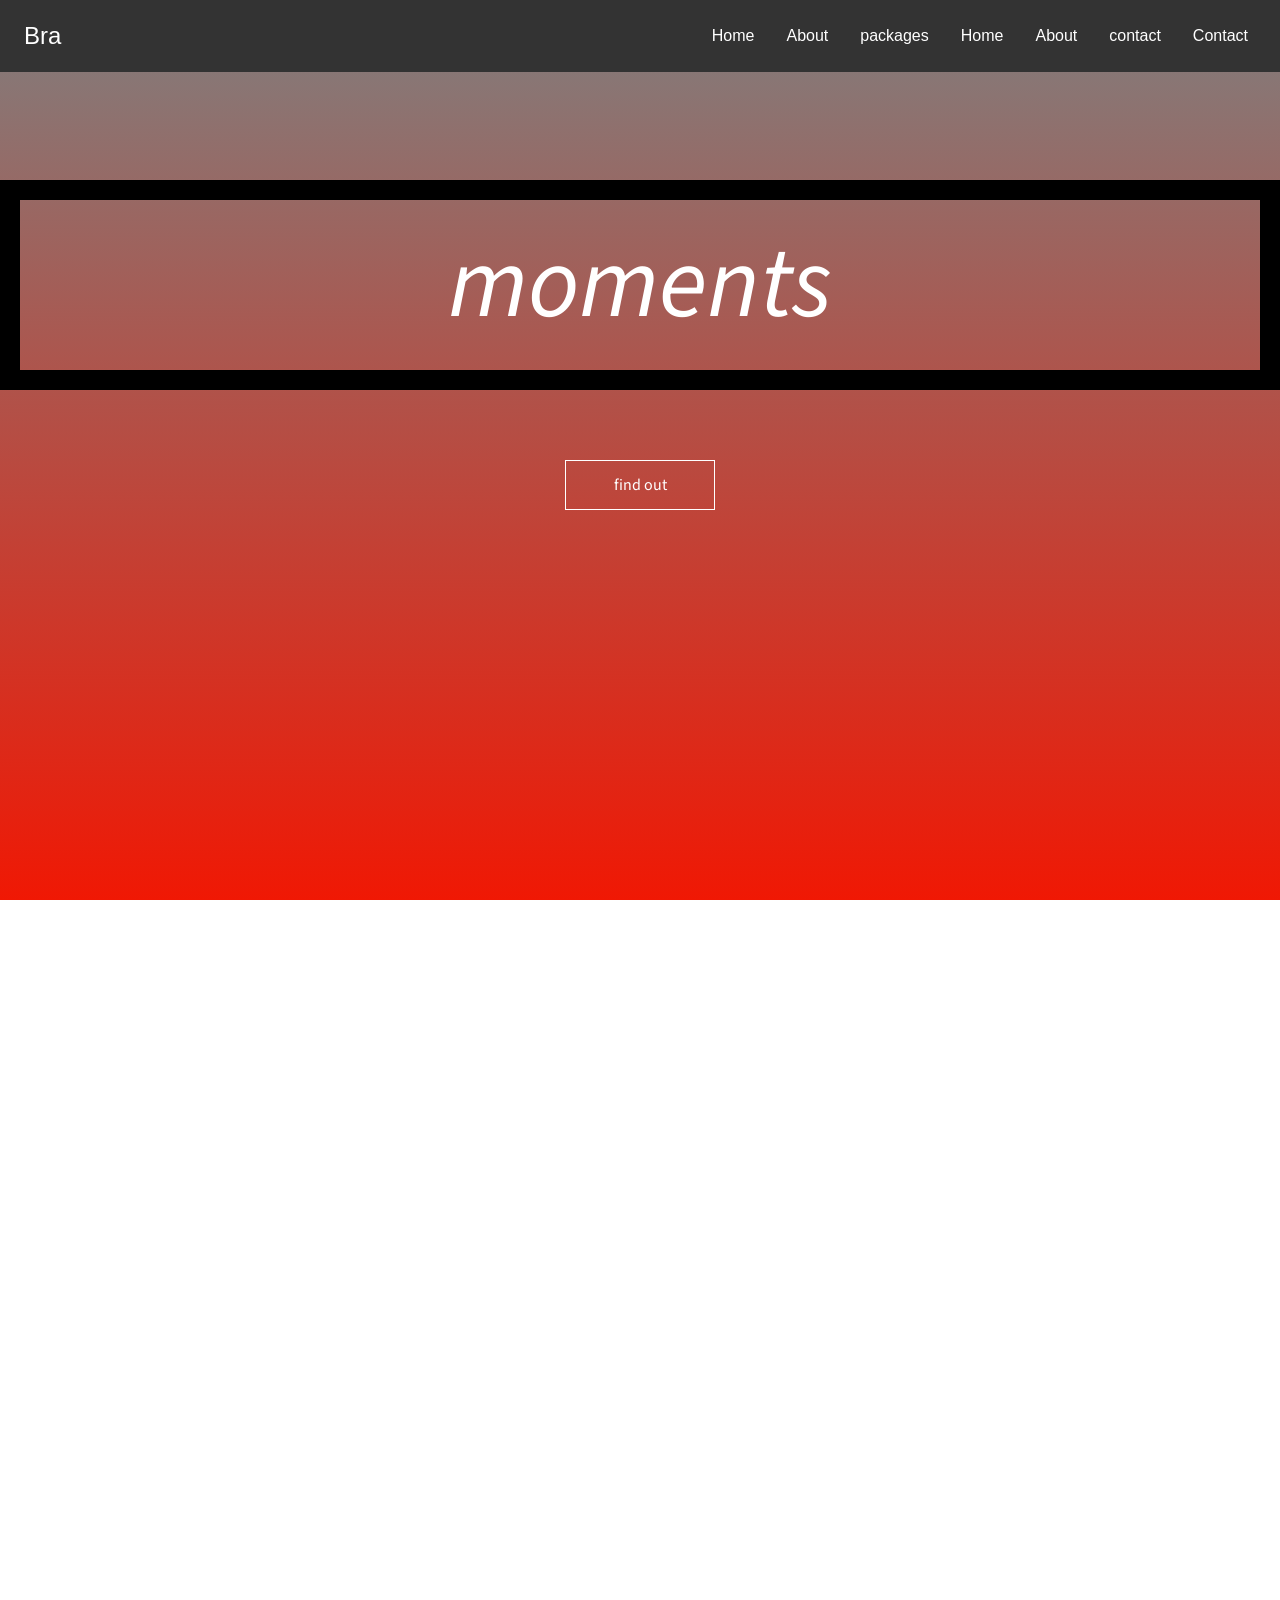
==== index.html @ 8a411e69 "Add files via upload" ====
<!DOCTYPE html>
<html>
    <head>
        <link rel="shortcut icon" type="x-icon" href="images/deanface.jpg">
      <script src="https://kit.fontawesome.com/00e41e286f.js" crossorigin="anonymous"></script>
      <script src="https://cdn.jsdelivr.net/gh/cferdinandi/smooth-scroll/dist/smooth-scroll.polyfills.min.js"></script>  
      <link rel="stylesheet" href="https://unpkg.com/aos@next/dist/aos.css" />
      <link rel="preconnect" href="https://fonts.googleapis.com">
      <link rel="preconnect" href="https://fonts.gstatic.com" crossorigin>
      <link href="https://fonts.googleapis.com/css2?family=Bungee+Spice&family=Source+Sans+Pro:wght@200&display=swap" rel="stylesheet"> 
      <link rel="stylesheet" href="https://cdn.jsdelivr.net/npm/bootstrap@4.0.0/dist/css/bootstrap.min.css" integrity="sha384-Gn5384xqQ1aoWXA+058RXPxPg6fy4IWvTNh0E263XmFcJlSAwiGgFAW/dAiS6JXm" crossorigin="anonymous">
      <link rel="style" href="http://www.w3schools.com/lib/w3.css"/>
      <link rel="stylesheet" href="https://cdn.jsdelivr.net/npm/bootstrap@4.3.1/dist/css/bootstrap.min.css" integrity="sha384-ggOyR0iXCbMQv3Xipma34MD+dH/1fQ784/j6cY/iJTQUOhcWr7x9JvoRxT2MZw1T" crossorigin="anonymous">
      <meta name="viewport" content="width=device-width, initial-scale=1, shrink-to-fit=no">
      <meta name="viewport" content="width=device-width, initial-scale=1.0"/> 
      <link rel="preconnect" href="https://fonts.googleapis.com">
      <link rel="preconnect" href="https://fonts.gstatic.com" crossorigin>
      <link href="https://fonts.googleapis.com/css2?family=Bungee+Spice&display=swap" rel="stylesheet"> 
      <link href="https://fonts.googleapis.com/css2?family=Bungee+Spice&family=Source+Sans+Pro:wght@200&display=swap" rel="stylesheet"> 
      <title>cherished memories</title>
      <link rel = "stylesheet" href="style.css">
      <link rel = "stylesheet" href="https://stackpath.bootstrapcdn.com/font-awesome/4.7.0/css/font-awesome.min.css">
      <link rel="stylesheet" href="background_styles.css">
      <link rel="stylesheet" href="style.css">
      <script src="app.js" defer></script>
      <script src="data.php" defer></script>
      <title>Responsive Navbar</title>
    </head>
    <body>
      <nav class="navbar">
        <div class="brand-title"img src="images/deanface.jpg">Bra</div>
        <a href="#" class="toggle-button">
          <span class="bar"></span>
          <span class="bar"></span>
          <span class="bar"></span>
        </a>
        <div class="navbar-links">
          <ul>
            <li><a href="#banner" >Home</a></li>
            <li><a href="#feature">About</a></li>
            <li><a href="#service">packages</a></li>
            <li><a href="#packages">Home</a></li>
            <li><a href="#gallery">About</a></li>
            <li><a href="#contactform">contact</a></li>
            <li><a href="#footer">Contact</a></li>
          </ul>
        </div>
      </nav>
      <section id="banner">
        <!--- <img src="images/deanface.jpg" class="logo">-->
         <div class="banner-text">
           <!---  <h1> cherished meories</h1>-->
             <p>  moments</p>
             <div class="banner-btn">
                 <a href="#testimonial"><span></span> find out</a>
                 

         
             </div>
         </div>
     </section>

 
     <section id="feature">
        <div class="title">
            <h1>about us </h1>
            
            <p>
    
              
                
        <!-- <img src="images/deanface.jpg"> -->
                 <!-- <br>sdsadsadsdafdfabdn ejhcfbn ehjfcbkfcbmn?djkenfjekdndfjlkdnj <br>fcbdhfycbvghcveghjcvx ghcjvwscxa --> 
        </div>
        <img src="images/deanface.jpg">
        <!-- <div  data-aos-delay="50000000000000000"data-aos ="zoom-in"data-aos="fade-left" data-aos-duration=" 100000" data-aos-once="false">
            <div class="rightside d-flex justify-content-center align-items-center"><img src="images/deanface.jpg"></div> -->
    </p>
        </div>
    </section>
           <!--service-->
     <section id="service">
        <!-- <div class="title-text">
            <p> </p>
            <div class="div" data-aos ="zoom-in"data-aos="fade-up" data-aos-duration=" 10s" data-aos-once="false">
                we provide
            </div> -->
                
            <!-- <h1 >we provide</h1> -->
        <!-- </div>
        <div class="service-box">
            <div class=" single-service">
             
                <div class="overlay"></div>
                <div class="service-desc">
                    <h3>hairsssssss</h3>
                    <hr>
                    <p> this is a descviotion</p>
                   
                </div>
            </div>
            <div class=" single-service">
                <img src="images/360.jpg" >
                <div class="overlay"></div>
                <div class="service-desc">
                    <h3>hairsssssss</h3>
                    <hr>
                    <p> this is a descviotion</p>
                </div>
            </div>
            <div class=" single-service">
                <img src="images/deanface.jpg" >
                <div class="overlay"></div>
                <div class="service-desc">
                    <h3>hairsssssss</h3>
                    <hr>
                    <p> this is a descviotion</p>
                </div>
            </div>
        </div> -->





        
                   <div class="service-popup" id="popup-3">
                       <div class="service-overlay"></div>
                       <div class="service-content">
                           <div class="service-closebtn" onclick="togglepopup3()">&times;</div>
                           <h1>title</h1>
                           <p>dddddddddddddddddddddddddddd</p>

                       </div>
                   </div>
                   <div class="service-btn-container">
                   <button class="service-button" onclick="togglepopup3()"> clic for more information</button>
                 





                   </div>  
                   <div class="service-popup" id="popup-3">
                    <div class="service-overlay"></div>
                    <div class="service-content">
                        <div class="service-closebtn" onclick="togglepopup3()">&times;</div>
                        <h1>title</h1>
                        <p>dddddddddddddddddddddddddddd</p>

                    </div>
                </div>
                <div class="service-btn-container">
                <button class="service-button" onclick="togglepopup3()"> clic for more information</button>
              





                </div>  
                <div class="service-popup" id="popup-3">
                    <div class="service-overlay"></div>
                    <div class="service-content">
                        <div class="service-closebtn" onclick="togglepopup3()">&times;</div>
                        <h1>title</h1>
                        <p>dddddddddddddddddddddddddddd</p>

                    </div>
                </div>
                <div class="service-btn-container">
                <button class="service-button" onclick="togglepopup3()"> clic for more information</button>
              





                </div>  

                   
         
                   


         

    </section>
       
     <section id="packages">
         

                 <!-- <header class="header" data-aos-delay="30s" data-aos ="zoom-in"data-aos="fade-up" data-aos-duration=" 100000" data-aos-once="false">
                     Packages
                 </header>
                      -->
                      <header class="header"   >
                        Packages
                    </header>
                    <!-- <header class="head" data-aos-delay="30s" data-aos ="zoom-in"data-aos="fade-up" data-aos-duration=" 100000" data-aos-once="false">sxdsxdsdxsdxssxdxs</header> -->
                     <!-- <div class="popup2" id="popup-2">
                        <div class="overlay-popup"></div>
                        <div class="content">
                            <div class="closebtn" onclick="togglepopup2()">&times;</div>
                            <h1>aaaaaaaaaa</h1>
                            <p>Silver Package

                                3 Hours of Mirror interaction
                                Standard Features
                                <ul> Choice of 2×6 or 4×6 prints</ul>
                                <ul>  Choice of Personalized Print Layout</ul>
                                <ul>   Killer Props & Accessories</ul>
                                <ul>   Ethusiastic On-Site Host</ul>
                                <ul>  Digital copies of all photos for you</ul>
                                <ul>Touch screen photo-signing</ul>
                                <ul>   Customizable Emoji Stamping
                                    Pro Features</ul>
                                <ul>  Customizable Emoji Stamping
                                    Pro Features</ul>
                                    <ul>  Choice of Premium Backdrop
                                    </ul>
                                3 Hours of Selfie Mirror interaction
                                
                                Professional Quality DSLR Photos
                                
                                Unlimited High Quality, Dye Sub Prints
                                
                        </div>
                     </div> -->
                     <!-- <div class="btn-container" data-aos="fade-right"  data-aos-easing="ease-in-out" data-aos-duration=" 10s" data-aos-once="false">
                         
                     <button class="button" onclick="togglepopup()"> clic for more information</button>
                     </div>  -->

                     <!-- <div class="popup2" id="popup-2">
                         <div class="overlay-popup"></div>
                         <div class="content">
                             <div class="closebtn" onclick="togglepopup2()">&times;</div>
                             <h1>aaaaaaaaaa</h1>
                             <p>Silver Package

                                 3 Hours of Mirror interaction
                                 Standard Features
                                 <ul> Choice of 2×6 or 4×6 prints</ul>
                                 <ul>  Choice of Personalized Print Layout</ul>
                                 <ul>   Killer Props & Accessories</ul>
                                 <ul>   Ethusiastic On-Site Host</ul>
                                 <ul>  Digital copies of all photos for you</ul>
                                 <ul>Touch screen photo-signing</ul>
                                 <ul>   Customizable Emoji Stamping
                                     Pro Features</ul>
                                 <ul>  Customizable Emoji Stamping
                                     Pro Features</ul>
                                     <ul>  Choice of Premium Backdrop
                                     </ul>
                                 3 Hours of Selfie Mirror interaction
                                 
                                 Professional Quality DSLR Photos
                                 
                                 Unlimited High Quality, Dye Sub Prints
                                 
                         </div>
                     </div> -->
                     <!-- <div class="btn-container2"data-aos="fade-right" data-aos-duration=" 10s" data-aos-once="false">
                     <button class="button2" onclick="togglepopup2()"> clic for more information</button>
                     </div> -->
                     <!-- <div class="popup3" id="popup-3">
                         <div class="overlay-popup"></div>
                         <div class="content">
                             <div class="closebtn" onclick="togglepopup3()">&times;</div>
                             <h1>aaaaaaaaaa</h1>
                             <p>Silver Package

                                 3 Hours of Mirror interaction
                                 Standard Features
                                 <ul> Choice of 2×6 or 4×6 prints</ul>
                                 <ul>  Choice of Personalized Print Layout</ul>
                                 <ul>   Killer Props & Accessories</ul>
                                 <ul>   Ethusiastic On-Site Host</ul>
                                 <ul>  Digital copies of all photos for you</ul>
                                 <ul>Touch screen photo-signing</ul>
                                 <ul>   Customizable Emoji Stamping
                                     Pro Features</ul>
                                 <ul>  Customizable Emoji Stamping
                                     Pro Features</ul>
                                     <ul>  Choice of Premium Backdrop
                                     </ul>
                                 3 Hours of Selfie Mirror interaction
                                 
                                 Professional Quality DSLR Photos
                                 
                                 Unlimited High Quality, Dye Sub Prints
                                 

                         </div>
                     </div>   -->
                     <!-- <div class="btn-container3"data-aos="fade-right" data-aos-duration=" 10s" data-aos-once="false">
                     <button class="button3" onclick="togglepopup3()"> clic for more information</button>
                     </div>  
                    </div>
                    <div class="btn-container2"data-aos="fade-right" data-aos-duration=" 10s" data-aos-once="false">
                    <button class="button2" onclick="togglepopup2()"> clic for more information</button>
                    </div> -->



  
                    <div class="popup2" id="popup-2">
                        <div class="overlay-popup2"></div>
                        <div class="content2">
                            <div class="closebtn" onclick="togglepopup2()">&times;</div>
                            <h1>aaaaaaaaaa</h1>
                            <p>Silver Package

                                

                        </div>
                    </div>
                    <div class="btn-container2">
                    <button class="button2" onclick="togglepopup2()"> clic for more information</button>
                    </div>  
                    
                   
                   
                    <div class="popup3" id="popup-3">
                        <div class="overlay-popup3"></div>
                        <div class="content">
                            <div class="closebtn" onclick="togglepopup3()">&times;</div>
                            <h1>ccccccccc</h1>
                            <p>Silver Package

                                3 Hours of Mirror interaction
                                Standard Features
                                <ul> Choice of 2×6 or 4×6 prints</ul>
                                <ul>  Choice of Personalized Print Layout</ul>
                                <ul>   Killer Props & Accessories</ul>
                                <ul>   Ethusiastic On-Site Host</ul>
                                <ul>  Digital copies of all photos for you</ul>
                                <ul>Touch screen photo-signing</ul>
                                <ul>   Customizable Emoji Stamping
                                    Pro Features</ul>
                                <ul>  Customizable Emoji Stamping
                                    Pro Features</ul>
                                    <ul>  Choice of Premium Backdrop
                                    </ul>
                                3 Hours of Selfie Mirror interaction
                                
                                Professional Quality DSLR Photos
                                
                                Unlimited High Quality, Dye Sub Prints
                                

                        </div>
                    </div>
                     <div class="btn-container3">
                    <button class="button3" onclick="togglepopup3()"> clic for more information</button>
                    </div> 
                    
                    
                    <div class="popup" id="popup-1">
                        <div class="overlay-popup"></div>
                        <div class="content">
                            <div class="closebtn" onclick="togglepopup()">&times;</div>
                            <h1>dddddddddd</h1>
                            <p>Silver Package

                                3 Hours of Mirror interaction
                                Standard Features
                                <ul> Choice of 2×6 or 4×6 prints</ul>
                                <ul>  Choice of Personalized Print Layout</ul>
                                <ul>   Killer Props & Accessories</ul>
                                <ul>   Ethusiastic On-Site Host</ul>
                                <ul>  Digital copies of all photos for you</ul>
                                <ul>Touch screen photo-signing</ul>
                                <ul>   Customizable Emoji Stamping
                                    Pro Features</ul>
                                <ul>  Customizable Emoji Stamping
                                    Pro Features</ul>
                                    <ul>  Choice of Premium Backdrop
                                    </ul>
                                3 Hours of Selfie Mirror interaction
                                
                                Professional Quality DSLR Photos
                                
                                Unlimited High Quality, Dye Sub Prints
                                

                        </div>
                    </div>
                     <div class="btn-container">
                    <button class="button" onclick="togglepopup()"> clic for more information</button>
                    </div> 
                    


          
          
         
     </section> 

     
         <!--gallery-->
         <section id="gallery">
             <div class="title-text">
                 <div class="div" data-aos ="zoom-in"data-aos="fade-up" data-aos-duration=" 10s" data-aos-once="false">
                     gallery
                 </div>
                 <!-- <p> gallery</p> -->
                 <h1> look at the pretty pictures</h1>

                        <div class="slide hi-slide">
                            <div class="hi-prev"></div>
                            <div class="hi-next"></div>
                            <ul>
                                <li><img src="generic/193038d6975ab3b817025daa5f617b12--strange-facts-weird-facts.jpg"></li>
                                <li><img src="generic/istockphoto-1063929958-612x612.jpg"></li>
                                <li><img src="generic/istockphoto-900131234-612x612.jpg"></li>
                               <!-- <div class="r"> <li><img src="generic/R.jpg"></li></div> -->
                                <li><img src="generic/Weird-6.jpg"></li>
                                <li><img src="generic/o.jpg"></li>
                                <li><img src="generic/Funny-Pictures-1948-76.jpg"></li>
                                <li><img src="generic/funny-weird-people-09-4.jpg"></li>
                                <li><img src="generic/istockphoto-539241216-612x612.jpg"></li>
                                <li><img src="images/patyfilter.jpg"></li>
                                <li><img src="images/MeAndPatyDrivingToNiagara1.jpg"></li>
                                <li><img src="images/360.jpg"></li>
                            </ul>
                              
                            
                        </div>
                 <!-- <div class="box">
                    <span style="--i:1;"><img src="images/360.jpg"></span>
                    <span style="--i:2;"><img src="images/360.jpg"></span>
                    <span style="--i:3;"><img src="images/360.jpg"></span>
                    <span style="--i:4;"><img src="images/360.jpg"></span>
                    <span style="--i:5;"><img src="images/360.jpg"></span>
                    <span style="--i:6;"><img src="images/360.jpg"></span>

                 </div> -->
             </div>
             <!-- <div class="btn-container5">
                <button class="gallerybutton"><a href="gallery.html"></a> clic for more information</button>
                </div> -->
                <div class="gallerypage">
                
                    <a href="gallery.html" target="_blank">click herew ddasdsdd</a>
                </div>
         </section>



         <section id="testimonial">
             <div class="title-text">
                 <div class="div" data-aos ="zoom-in"data-aos="fade-up" data-aos-duration=" 10s" data-aos-once="false">
                     testimonial
                 </div>
                 <!-- <p> testimonail</p> -->
                 <h1> we have good nerws</h1>
             </div>

             <div class="testimonial-row">
                     <div class="testimonial-col">
                         <div class="user">
                             <img src="images/photobboth.jpg">
                             <div class="user-info">
                                 <h4>dean   <i class="fa fa-twitter"></i> </h4>
                                 <small>@dean</small>
                             </div>
                         </div>
                         <p>dsadsadsaddsddsdffd</p>
                     </div>
                     <div class="testimonial-col">
                                    <div class="user">
                             <img src="images/360.jpg">
                             <div class="user-info">
                                 <h4>dean   <i class="fa fa-twitter"></i> </h4>
                                 <small>@dean</small>
                             </div>
                         </div>
                         <p>dgshdcsgvbchjsyvbcsjbcvjuglfvcbsjagvbyahjvbyahdxvgbghytdxvsgtvcxsavgxdhsvdcxghsvcsghcvdghvcxswxghvgdxcsghxvcgdvcxgh</p>
                     </div>
                     <div class="testimonial-col">
                         <div class="user">
                             <img src="images/close.jpg">
                             <div class="user-info">
                                 <h4>dean   <i class="fa fa-twitter"></i> </h4>
                                 <small>@dean</small>
                             </div>
                         </div>
                         <p>dsdsdsdafsfd</p>
                     </div>


             </div>

         </section>



                 <!-- <div class="social-links">
                     <i class="fa fa-facebook"></i>
                     <i class="fa fa-twitter"></i>  
                     <i class="fa fa-instagram"></i>
                     <i class="fa fa-youtube"></i>

                    </div> -->


         </section>
            <section id="contactform">
            <!-- <img src="images/ICCD8708.JPG" class="footer-img"> -->
            <div class="contact">
                
       
                <h1>get in touch</h1>
                <p>looking foward to hrearing fro you </p>
                <div class="contact-box">
                    <div class="contact-left">
                       <h3>sen your request</h3> 
                       <form action="https://formsubmit.co/52b5391d7dce2012638097c7386029fb" method="post"Target=_blank>
                        <!--honeypot-->
                        <input type="text" name="_honey" style="display:none;">

                        <!--disable captcha-->
                        <input type="hidden" name="_captcha" value="false">

                        <input type="hidden" name="_next" value="https://deanster333.github.io/website/success.html" >
                        <!-- <form onsubmit="sendEmail(); reset(); return false"> -->
                        <div class="input-row">
                           <div class="input-group">
                                    <label>first name</label>
                                    <input  autocomplete="off" type="text"    name="name" id="firstname" placeholder="john" required>
                                    
                           </div>
                 
                        </div>
                 
                         
                         <div class="input-row">
                         <div class="input-group">
                            <label>last name</label>
                            <input  autocomplete="off" type="text" name="last$nbsp; name" placeholder="john">
                        </div>
                         </div>

                         
                         <div class="input-row">
                            <div class="input-group">
                                     <label>email</label>
                                     <input  autocomplete="off" type="email" name="email" id="email" placeholder="john"required>
                            </div>
                  
                         </div>



                         <div class="input-row">
                            <div class="input-group">
                         <label >whtas the event:</label>
                     
                        
                         <select name="hosting" autocomplete="off" required>
                            <option disabled hidden selected >Select One</option>
                           <option >photobooth</option>
                           <option>360 booth</option>
                      
                         </select> 
                            </div>
                         </div>
                  
             
                         <div class="input-row">
                            <div class="input-group">
                         <label >what type of equipotemnt is needed:</label>
                        
                         <select name="equiptment needed" autocomplete="off" required>
                            <option disabled hidden selected>Select One</option>
                           <option>photobooth</option>
                           <option>360 booth</option>
                      
                         </select> 
                            </div>
                         </div>
                         <div class="input-row">
                            <div class="input-group">
                         <label >how many hours is needed</label>
                        
                         <select name="hours needed" autocomplete="off" required>
                            <option  disabled hidden selected>Select One</option>
                           <option>1</option>
                           <option>2</option>
                           <option>3</option>
                           <option>4</option>
                           <option>5</option>
                           <option>6</option>
                           <option>7</option>
                           <option>8</option>
                           <option>9</option>
                           <option>10</option>
                           <option>11</option>
                           <option>12</option>
                      
                         </select> 
                            </div>
                         </div>
                         <div class="input-row">
                            <div class="input-group">
                         <label >how did you hear about ius </label>
                        
                         <select name="hear about us" class="select" autocomplete="off" required>
                            <option  disabled hidden selected>Select One</option>
                           <option>internet</option>
                           <option>friends</option>
                           <option>referal</option>
                           <option>newsletter</option>
                      
                      
                         </select> 
                            </div>
                         </div>
                         <div class="input-row">
                            <div class="input-group">
                         <label>
                                <label > what is the date iof your special night</label>
                            <input autocomplete="off" type="date" name="event" min="1990-04-01" max="2030-04-30"/ required>
                            <span class="validity"></span>
                          </label>
                            </div>
                         </div>
                         <div class="input-row">
                            <div class="input-group">
                            <label >what timne does your event start </label>
                        
                            <select name="referral" class="select" autocomplete="off" required>
                               <option  disabled hidden selected>Select One</option>
                              <option>internet</option>
                              <option>friends</option>
                              <option>referal</option>
                              <option>newsletter</option>
                         
                         
                            </select> 
                      
                            </div>
                         </div>
                         <label>message</label>
                         <textarea rows="10" placeholder="Tell us briefly about your event to help us better assist you"></textarea>
                            <button class="submit" type="submit" Target=_blank>send</button>
                        </form> 
                        <!-- <form id="fcf-form-id" class="fcf-form-class" method="post" action="contact-form-process.php">
                            <label for="Name" class="fcf-label">Your name</label>
                            <div class="fcf-input-group">
                                <input type="text" id="Name" name="Name" class="fcf-form-control" required>
                            </div>
                        <div class="fcf-form-group">
                            <label for="Email" class="fcf-label">Your email address</label>
                            <div class="fcf-input-group">
                                <input type="email" id="Email" name="Email" class="fcf-form-control" required>
                            </div>
                        <div class="fcf-form-group">
                            <label for="Message" class="fcf-label">Your message</label>
                            <div class="fcf-input-group">
                                <textarea id="Message" name="Message" class="fcf-form-control" rows="6" maxlength="3000" required></textarea>
                            </div>
                        </div>
                        <div class="fcf-form-group">
                            <button type="submit" id="fcf-button" class="fcf-btn fcf-btn-primary fcf-btn-lg fcf-btn-block">Send</button>
                        </div>
                    </div> -->
                       <div class="contact-right">
                        <h3>rech us</h3>
                        <table>
                            <tr>
                                <td>email</td>
                                <td>contrac@hdsjdd</td>
                            </tr>
                            <tr>
                                <td>email</td>
                                <td>contrac@hdsjdd</td>
                            </tr>
                        </table>
             
                    </div>
                   
                </div>
            </div>
        </section>
                         <!--footer-->
         <section id="footer">
            <img src="images/ICCD8708.JPG" class="footer-img">
            <div class="title-text">
                
                <div class="div" data-aos-delay="30s" data-aos ="zoom-in"data-aos="fade-up" data-aos-duration=" 100000" data-aos-once="false">
                    Packages
                </div>
                <!-- <p>contact</p> -->
                <h1>visit your balls todays</h1>
            </div>

            <div class="footer-row">
                    <div class="footer-left">
                        <h1> opening hiouirs</h1>
                        <p>  <i class="fa fa-clock-o"></i> momnday to frifay 9 am to 9 pm </p>
                    </div>
                    <div class="footer-right">
                        <h1>getting in tpouch</h1>
                        <p> 123 seasme street <i class="fa fa-map-marker"></i>  </p>
                    </div>

            </div>

            <!-- </div>
                <div class="social-links">
                    <i class="fa fa-facebook"></i>
                    <i class="fa fa-twitter"></i>  
                    <i class="fa fa-instagram"></i>
                    <i class="fa fa-youtube"></i>

                   </div> -->


     
         
  
<script src="https://unpkg.com/aos@next/dist/aos.js"></script>
<script src="https://code.jquery.com/jquery-3.3.1.slim.min.js" integrity="sha384-q8i/X+965DzO0rT7abK41JStQIAqVgRVzpbzo5smXKp4YfRvH+8abtTE1Pi6jizo" crossorigin="anonymous"></script>
<script src="https://cdn.jsdelivr.net/npm/popper.js@1.14.7/dist/umd/popper.min.js" integrity="sha384-UO2eT0CpHqdSJQ6hJty5KVphtPhzWj9WO1clHTMGa3JDZwrnQq4sF86dIHNDz0W1" crossorigin="anonymous"></script>
<script src="https://cdn.jsdelivr.net/npm/bootstrap@4.3.1/dist/js/bootstrap.min.js" integrity="sha384-JjSmVgyd0p3pXB1rRibZUAYoIIy6OrQ6VrjIEaFf/nJGzIxFDsf4x0xIM+B07jRM" crossorigin="anonymous"></script>
<script src="https://code.jquery.com/jquery-3.4.1.js"></script>
<script src="hislide.js"></script>
<!-- <script src="https://smtpjs.com/v3/smtp.js"></script> -->
<!-- <script type="text/javascript"> 
	function sendEmail() { 
	Email.send({ 
		Host: "https://dkg333.github.io", 
		Username: "dean_georgiou93@msn.com", 
		Password: "123456789", 
		To: 'dean_georgiou93@msn.com', 
		From: document.getElementById("email").value, 
		Subject: "Sending Email using javascript", 
		Body: "Well that was easy!!", 
	}).then(
        message => alert(message) 
        
		// .then(function (message) { 
		// alert("mail sent successfully") 
		); 
	}  -->
<script>
    $('.slide').hiSlide();
</script>
    
<script>
AOS.init();
</script>
    </body>
</html>
---- style.css ----
*{
    margin: 0;
    padding: 0;
    box-sizing: border-box;
    
  
}
html,body{
    width: 100%;
    height: 100%;
    margin: 0px;
    padding: 0px;
    /* scroll-behavior: smooth; */
   
}

body{
    overflow-x: hidden;
}
.head h1{
    position: relative;
    text-align: left;
    /* color: black; */
   font-size: 50px;
  animation: slideme2 ease-in 5s;
    /* color: red; */
    margin: 0 ;
    padding:0px;
    scrollbar-width: none;
    
    font-family: 'Bungee Spice', cursive;
    
}
body .navbar__container{
    position: fixed;
}

.head{
    background-color: black;
    
}

#banner{
    background:linear-gradient(rgba(0,0,0,0.5), #f01804),  url(images/deanface.jpg);
    background-size: cover;
    background-position: center;
    height: 100vh;
    border-top: red;
    
    
    font-family: 'Bungee Spice', cursive;
}
.logo{
    width: 140px;
    position:  absolute;
    top: 4%;
    left: 10%;


}
.banner-text{
    text-align: center;
    color: #fff;
    padding-top:  180px;
}
.banner-text h1{
    font-size: 100px;
}
.banner-text p{
    font-size: 100px;
    font-style: italic;
    font-family: 'Source Sans Pro', sans-serif;
    padding: 10px ;
    border: 20px solid rgb(0, 0, 0);
}
.banner-btn{
    margin:  70px auto 0;

}
.banner-btn a{
    width:  150px;
    text-decoration:  none;
    display: inline-block;
    margin:  0 10px;
    padding: 12px 0;
    color: #fff;
    border: .5px solid #fff;
    position: relative;
    z-index: 1;
    transition: color .5s ;
    font-family: 'Source Sans Pro', sans-serif;

}
.banner-btn a span{
    width: 0%;
    height: 100%;
    position:  absolute;
    top:  0;
    left: 0;
    background:  rgb(0, 0, 0);
    z-index: -1;
    transition: .5s;
    font-family: 'Source Sans Pro', sans-serif;
}
.banner-btn a:hover span{
    width: 100%;

}
.banner-btn a:hover {
    color: rgb(255, 255, 255);
}
@media(width:400px){
    #banner{
        overflow-x: hidden;
    }
}

/* navigation bar */


.navbar {
    display: flex;
    position: relative;
    justify-content: space-between;
    align-items: center;
    background-color: #333;
    color: white;
    position: fixed;
    width: 100%;
    top: 0;
    z-index: 10;
}

.brand-title {
    font-size: 1.5rem;
    margin: .5rem;
}

.navbar-links {
    height: 100%;
}

.navbar-links ul {
    display: flex;
    margin: 0;
    padding: 0;
}

.navbar-links li {
    list-style: none;
}

.navbar-links li a {
    display: block;
    text-decoration: none;
    color: white;
    padding: 1rem;
}

.navbar-links li:hover {
    background-color: #555;
}

.toggle-button {
    position: absolute;
    top: .75rem;
    right: 1rem;
    display: none;
    flex-direction: column;
    justify-content: space-between;
    width: 30px;
    height: 21px;
}

.toggle-button .bar {
    height: 3px;
    width: 100%;
    background-color: white;
    border-radius: 10px;
}

@media (max-width: 800px) {
    html{
        scroll-behavior: smooth;
        overflow-x: hidden;
        margin: 0;
        padding: 0;
    }
    .navbar {
        flex-direction: column;
        align-items: flex-start;
        position: fixed;
        width: 100%;
        z-index: 1;

    }

    .toggle-button {
        display: flex;
    }

    .navbar-links {
        display: none;
        width: 100%;
    }

    .navbar-links ul {
        width: 100%;
        flex-direction: column;
     
    }

    .navbar-links ul li {
        text-align: center;
        
    }

    .navbar-links ul li a {
        padding: .5rem 1rem;
    }

    .navbar-links.active {
        display: flex;
        
    }
}
/*feature--*/
#feature{
    height: 500px;
    padding-top: 1000px;
    display: flex;
    justify-content: space-between;
    padding: 40px;
    width: 60%;
    margin: 1rem auto 0 auto;
    align-items: flex-end;
}
#feature h1{
    padding-bottom: 100px;
    padding-left: 300px;
}
#feature img{
    height: 250px;
}
 #feature  p{
    
    align-items: center;
    justify-content: center;
    font-size: 20px;
}
@media only screen and (max-width:600px) {
    #feature{
        display: flex;
        justify-content: space-between;
        padding: 40px;
        width: 100%;
        margin: 10rem auto 0 auto;
    }
    #feature img{

        margin-top: 10rem;
    }
    
}
/*--service--*/
#service{
    width: 100%;
    height: 100%;
    margin: 0 auto;
    
    padding: 70px 0;
    background: #000000;
}
.service-popup .service-overlay{
    position: fixed;
    top: 0px;
    left: 0px;
    width: 100vw;
    height: 100vh;
    background:rgb(0, 0, 0,0.7);
    display: none;
}
.service-popup .service-content{
    position: absolute;
    top: 50%;
    left: 50%;
    transform: translate(-50%,-50%) scale(0);
    background: #ffffff;
    width: 450px;
    height: 220px;
    text-align: center;
    padding: 20px;
    box-sizing: border-box;
}
.service-popup .service-closebtn{
    cursor: pointer;
    position: absolute;
    right: 20px;
    top: 20px;
    width: 30px;
    height: 30px;
    background: #222;
    color: wheat;
    font-weight: 600;
    line-height: 30px;
    text-align: center;
    border-radius: 50%;

}
.service-popup.active .service-overlay{
    display: block;
}
.service-popup.active .service-content{
    transition: all 300ms ease-in-out;
    transform: translate(-50%,-50%) scale(1);
}
.service-button{
    background: url(images/deanface.jpg);
    background-size: cover;
    height: 500px;
    width: 500px;
    overflow: hidden;
    float: left;
    width: 100px;
    height: 100px;
    padding: 208px;
    display: flex;
    background-repeat: no-repeat;
    padding-left: 207px;
    transition: ease-in-out 60s;

}




.service-popup2 .service-overlay2{
    position: fixed;
    top: 0px;
    left: 0px;
    width: 100vw;
    height: 100vh;
    background:rgb(0, 0, 0,0.7);
    display: none;
}
.service-popup2 .service-content2{
    position: absolute;
    top: 50%;
    left: 50%;
    transform: translate(-50%,-50%) scale(0);
    background: #ffffff;
    width: 450px;
    height: 220px;
    text-align: center;
    padding: 20px;
    box-sizing: border-box;
}
.service-popup2 .service-closebtn2{
    cursor: pointer;
    position: absolute;
    right: 20px;
    top: 20px;
    width: 30px;
    height: 30px;
    background: #222;
    color: wheat;
    font-weight: 600;
    line-height: 30px;
    text-align: center;
    border-radius: 50%;

}
.service-popup2.active .service-overlay2{
    display: block;
}
.service-popup2.active .service-conten2{
    transition: all 300ms ease-in-out;
    transform: translate(-50%,-50%) scale(1);
}
.service-button2{
    background: url(images/deanface.jpg);
    background-size: cover;
    height: 500px;
    width: 500px;
    overflow: hidden;
    float: left;
    width: 100px;
    height: 100px;
    padding: 208px;
    display: flex;
    background-repeat: no-repeat;
    padding-left: 207px;
    transition: ease-in-out 60s;

}





.service-popup3 .service-overlay3{
    position: fixed;
    top: 0px;
    left: 0px;
    width: 100vw;
    height: 100vh;
    background:rgb(0, 0, 0,0.7);
    display: none;
}
.service-popup3 .service-content3{
    position: absolute;
    top: 50%;
    left: 50%;
    transform: translate(-50%,-50%) scale(0);
    background: #ffffff;
    width: 450px;
    height: 220px;
    text-align: center;
    padding: 20px;
    box-sizing: border-box;
}
.service-popup3 .service-closebtn3{
    cursor: pointer;
    position: absolute;
    right: 20px;
    top: 20px;
    width: 30px;
    height: 30px;
    background: #222;
    color: wheat;
    font-weight: 600;
    line-height: 30px;
    text-align: center;
    border-radius: 50%;

}
.service-popup3.active .service-overlay3{
    display: block;
}
.service-popup3.active .service-content3{
    transition: all 300ms ease-in-out;
    transform: translate(-50%,-50%) scale(1);
}

.service-button3{
    background: url(images/deanface.jpg);
    background-size: cover;
    height: 500px;
    width: 500px;
    overflow: hidden;
    float: left;
    width: 100px;
    height: 100px;
    padding: 208px;
    display: flex;
    background-repeat: no-repeat;
    padding-left: 207px;
    transition: ease-in-out 60s;

}
@media (max-width:600px) {
    #service{
        width: 100%;
        height: 100%;
        margin: 0 auto;
        text-align: center;
        justify-content: center;
        padding-left: 80px ;
        background: #000000;
        padding-top: 500px;
        overflow: hidden;
        padding-bottom: 750px;
    }
    .service-button{
        background-color: yellow;
        color: black;
        width: 50px;
        text-align: center;
        font-size: 1px;
        padding-bottom: 50px;
        padding-right: 20px;
      
        border-radius: 15px;
        border: 3px dashed blue;
        justify-content: space-between;
        align-items: center
        
    
    }
    .service-button2{
        background-color: yellow;
        color: black;
        width: 5px;
        text-align: center;
        font-size: 1px;
        padding-bottom: 50px;
        padding-right: 20px;
        border-radius: 15px;
        border: 3px dashed blue;
        justify-content: space-between;
        align-items: center
    
    }
    .service-button3{
        background-color: yellow;
        color: black;
        width: 5px;
        text-align: center;
        font-size: 1px;
     
        padding-right: 20px;
        border-radius: 15px;
        border: 3px dashed blue;
        justify-content: space-between;
        align-items: center
    
    }
    .service-popup .service-content{
        position: fixed;
        top: 60%;
        left: 50%;
        transform: translate(-50%,-50%)  scale(0);
        background: #fff;
        width: 350px;
        height: 750px;
        z-index: 2;
        text-align: center;
        padding: 20px;
        box-sizing: border-box;
        z-index: 200;
    
    }
    .service-popup2 .service-content2{
        position: fixed;
        top: 60%;
        left: 50%;
        transform: translate(-50%,-50%)  scale(0);
        background: #fff;
        width: 350px;
        height: 750px;
        z-index: 2;
        text-align: center;
        padding: 20px;
        box-sizing: border-box;
        z-index: 200;
    
    }
    .service-popup3 .service-content3{
        position: fixed;
        top: 60%;
        left: 50%;
        transform: translate(-50%,-50%)  scale(0);
        background: #fff;
        width: 350px;
        height: 750px;
        z-index: 2;
        text-align: center;
        padding: 20px;
        box-sizing: border-box;
        z-index: 200;
    
    }
}
/* 
.service-box{
    width: 80%;
    display: flex;
    flex-wrap: wrap;
    justify-content: space-around;
    margin: auto;
    

}
#service h1{
    padding-top: 600px;
    font-size: 200px;
}
#service div{

    font-size: 100px;
    text-align: center;
    font-family: 'Bungee Spice', cursive;
 
    
}
.single-service{
    flex-basis:  48%;
    text-align: center;
    border-radius: 7px;
    margin-bottom:20px ;
    color: #fff;
    position: relative;

}
.single-service img{
    width: 100%;
    border-radius:  7px;
}
.overlay{
    width: 100%;
    height: 100%;
    position:  absolute;
    top: 0;
    border-radius: 7px;
    cursor: pointer;
    background: linear-gradient(rgba(0,0,0,.5),#ff0000);
    opacity: 0;
    transition: 1s;
}
.single-service:hover .overlay{
    opacity: 1;
}
.service-desc{
    width: 80%;
    position: absolute;
    bottom: 0;
    left: 50%;
    opacity: 0;
    transform: translateX(-50%);
    transition: 1s;
    
}
hr{
    background: #fff;
    height: 2px;
    border: 0;
    margin: 15px auto;
    width: 60%;

}
.service-desc p{
    font-size:  14px;
}
.single-service:hover .service-desc{
    bottom: 40%;
    opacity: 1;
} */

@media screen and (max-width: 400px) {
    .single-service{
        flex-basis: 100%;
        margin-bottom: 30px;
    }
    .service-desc p{
        font-size: 12px;
    }
    hr{
        margin: 5px auto;
    }
    .single-service:hover .service-desc{
        bottom: 25% !important ;
        
    }
    #service{
        overflow-x: hidden;
    }

    
}



/*packages*/
#packages{
    width: 100%;
    margin: 0 auto;
    padding: 70px 0;
    background: #00ff5e;
    padding-bottom: 500px;
    height: 1000px;
}
.package-box{
    width: 80%;
    display: flex;
    flex-wrap: wrap;
    justify-content: space-around;
    margin: auto;
    

}




.popup3 .overlay-popup{
    position: fixed;
    top: 0px;
    left: 0px;
    width: 100vw;
    height: 100vh;
    /* background: rgba(234, 234, 234, 0.7); */
    z-index: 1;
    display: none;
   
    
}






.popup3 .content{
    position: fixed;
    top: 50%;
    left: 50%;
    transform: translate(-50%,-50%)  scale(0);
    background: #fff;
    width: 700px;
    height: 500px;
    z-index: 2;
    text-align: center;
    padding: 20px;
    box-sizing: border-box;
    z-index: 200;

}

.popup3 .closebtn{
    cursor: pointer;
    position: absolute;
    right: 20px;
    top: 20px;
    width: 30px;
    height: 30px;
    background: #222;
    color: #fff;
    font-size: 25px;
    font-weight: 600;
    line-height: 30px;
    text-align: center;
    border-radius: 50%;
}

.popup3.active .overlay-popup{
    display: block;


}

.popup3.active .content{
    transition: all 300ms ease-in-out;
    transform: translate(-50%,-50%) scale(1);
}
.header{
    font-size: 100px;
    text-align: center;
    font-family: 'Bungee Spice', cursive;
}


.button3{
    background: url(images/deanface.jpg);
    background-size: cover;
    height: 500px;
    width: 500px;
    overflow: hidden;
    float: left;
    width: 100px;
    height: 100px;
    padding: 208px;
    display: flex;
    background-repeat: no-repeat;
    padding-left: 207px;
    transition: ease-in-out 60s;
}

.button3:before{
    content: '';
    width: 100%;
    height: 100%;
    position: absolute;
    background: #fff;
    top: -100%;
    left: 0;
    z-index: -1;
    transition: .3s;
    opacity: .6;
}
.button3:after{
    contain: '';
    width: 100%;
    height: 100%;
    position: absolute;
    background: #009688;
    top: -100%;
    left: 0;
    z-index: -1;
    transition: .3s;
}
.button3:hover{
    color: #fff;
    background: linear-gradient(rgba(0,0,0,.5),#ff0000);
    bottom: 40%;
    opacity: 1;
    

}
.button3:hover:before{
    top: 0;
}






.popup2 .overlay-popup2{
    position: fixed;
    top: 0px;
    left: 0px;
    width: 100vw;
    height: 100vh;
    /* background: rgba(234, 234, 234, 0.7); */
    z-index: 1;
    display: none;
   
    
}






.popup2 .content2{
    position: fixed;
    top: 50%;
    left: 50%;
    transform: translate(-50%,-50%)  scale(0);
    background: #fff;
    width: 700px;
    height: 500px;
    z-index: 2;
    text-align: center;
    padding: 20px;
    box-sizing: border-box;
    z-index: 200;

}

.popup2 .closebtn{
    cursor: pointer;
    position: absolute;
    right: 20px;
    top: 20px;
    width: 30px;
    height: 30px;
    background: #222;
    color: #fff;
    font-size: 25px;
    font-weight: 600;
    line-height: 30px;
    text-align: center;
    border-radius: 50%;
}

.popup2.active .overlay-popup2{
    display: block;


}

.popup2.active .content2{
    transition: all 300ms ease-in-out;
    transform: translate(-50%,-50%) scale(1);
}
.header{
    font-size: 100px;
    text-align: center;
    font-family: 'Bungee Spice', cursive;
}


.button2{
    background: url(images/deanface.jpg);
    background-size: cover;
    height: 500px;
    width: 500px;
    overflow: hidden;
    float: left;
    width: 100px;
    height: 100px;
    padding: 208px;
    display: flex;
    background-repeat: no-repeat;
    padding-left: 207px;
    transition: ease-in-out 60s;
}

.button2:before{
    content: '';
    width: 100%;
    height: 100%;
    position: absolute;
    background: #fff;
    top: -100%;
    left: 0;
    z-index: -1;
    transition: .3s;
    opacity: .6;
}
.button2:after{
    contain: '';
    width: 100%;
    height: 100%;
    position: absolute;
    background: #009688;
    top: -100%;
    left: 0;
    z-index: -1;
    transition: .3s;
}
.button2:hover{
    color: #fff;
    background: linear-gradient(rgba(0,0,0,.5),#ff0000);
    bottom: 40%;
    opacity: 1;
    

}
.button2:hover:before{
    top: 0;
}

@keyframes slideme {
    0%{
        
    
        transform: skewX(0deg) translate(-700px);
    }
    100%{
        transform: skew(0deg);
        
    }
    
}
@keyframes slideme2 {
    0%{
        
    
        transform: skewX(0deg) translate(-700px);
    }
    100%{
        transform: skew(0deg);
        
    }
    
}





.popup .overlay-popup{
    position: fixed;
    top: 0px;
    left: 0px;
    width: 100vw;
    height: 100vh;
    /* background: rgba(234, 234, 234, 0.7); */
    z-index: 1;
    display: none;
   
    
}






.popup .content{
    position: fixed;
    top: 50%;
    left: 50%;
    transform: translate(-50%,-50%)  scale(0);
    background: #fff;
    width: 700px;
    height: 500px;
    z-index: 2;
    text-align: center;
    padding: 20px;
    box-sizing: border-box;
    z-index: 200;

}

.popup .closebtn{
    cursor: pointer;
    position: absolute;
    right: 20px;
    top: 20px;
    width: 30px;
    height: 30px;
    background: #222;
    color: #fff;
    font-size: 25px;
    font-weight: 600;
    line-height: 30px;
    text-align: center;
    border-radius: 50%;
}

.popup.active .overlay-popup{
    display: block;


}

.popup.active .content{
    transition: all 300ms ease-in-out;
    transform: translate(-50%,-50%) scale(1);
}
.header{
    font-size: 100px;
    text-align: center;
    font-family: 'Bungee Spice', cursive;
}


.button{
    background: url(images/deanface.jpg);
    background-size: cover;
    height: 500px;
    width: 500px;
    overflow: hidden;
    float: left;
    width: 100px;
    height: 100px;
    padding: 208px;
    display: flex;
    background-repeat: no-repeat;
    padding-left: 207px;
    transition: ease-in-out 60s;
}

.button:before{
    content: '';
    width: 100%;
    height: 100%;
    position: absolute;
    background: #fff;
    top: -100%;
    left: 0;
    z-index: -1;
    transition: .3s;
    opacity: .6;
}
.button:after{
    contain: '';
    width: 100%;
    height: 100%;
    position: absolute;
    background: #009688;
    top: -100%;
    left: 0;
    z-index: -1;
    transition: .3s;
}
.button:hover{
    color: #fff;
    background: linear-gradient(rgba(0,0,0,.5),#ff0000);
    bottom: 40%;
    opacity: 1;
    

}




@media only screen and (max-width: 900px) {
    html,body{
        overflow-x: hidden;
        padding: 0;
        margin: 0;
        width: 100%;
        height: 100%;
     }
}
@media only screen and (max-width: 1000px) {
    html,body{
        overflow-x: hidden;
        padding: 0;
        margin: 0;
        width: 100%;
        height: 100%;
     }
}
@media only screen and (max-width: 700px) {
    html,body{
        overflow-x: hidden;
        padding: 0;
        margin: 0;
        width: 100%;
        height: 100%;
     }
}
@media only screen and (max-width: 800px) {
    html,body{
        overflow-x: hidden;
        padding: 0;
        margin: 0;
        width: 100%;
        height: 100%;
     }
}
@media only screen and (max-width: 650px) {
    html,body{
        overflow-x: hidden;
        padding: 0;
        margin: 0;
        width: 100%;
        height: 100%;
     }
}
@media only screen and (max-width: 1200px) {
    html,body{
        overflow-x: hidden;
        padding: 0;
        margin: 0;
        width: 100%;
        height: 100%;
     }
}
@media only screen and (max-width: 1100px) {
    html,body{
        overflow-x: hidden;
        padding: 0;
        margin: 0;
        width: 100%;
        height: 100%;
     }
}
@media only screen and (max-width: 1300px) {
    html,body{
        overflow-x: hidden;
        padding: 0;
        margin: 0;
        width: 100%;
        height: 100%;
     }
}
@media only screen and (max-width: 600px) {
 html,body{
    overflow-x: hidden;
    padding: 0;
    margin: 0;
    width: 100%;
    height: 100%;
 }
    #packages .header {
        font-size: 10px;
        color: rgb(255, 255, 255);
         overflow-x: hidden;
       /* ?  background-color: #ffffff; */
         height: 200px;
    }
    .button3{
        background-color: yellow;
        color: black;
        width: 200px;
        text-align: center;
        font-size: 1px;
        padding-bottom: 1px;
        padding-right: 20px;
        border-radius: 15px;
        border: 3px dashed blue;
        justify-content: space-between;
        align-items: center;
    }
    .popup3 .closebtn{
        cursor: pointer;
        position: fixed;
        left: 300px;
        right: 20px;
        top: 20px;
        width: 30px;
        height: 30px;
        background: #222;
        color: #fff;
        font-size: 25px;
        font-weight: 600;
        line-height: 30px;
        text-align: center;
        border-radius: 50%;
    }
    .button2{
        background-color: yellow;
        color: black;
        width: 20px;
        text-align: center;
        font-size: 1px;
        padding-bottom: 50px;
        padding-right: 20px;
        border-radius: 15px;
        border: 3px dashed blue;
        justify-content: space-between;
        align-items: center;
    }
    .button{
        background-color: yellow;
        color: black;
        width: 20px;
        text-align: center;
        font-size: 1px;
        padding-bottom: 50px;
        padding-right: 20px;
        border-radius: 15px;
        border: 3px dashed blue;
        justify-content: space-between;
        align-items: center;
        
    }
    .popup2 .closebtn{
        cursor: pointer;
        position: fixed;
        left: 300px;
        right: 20px;
        top: 20px;
        width: 30px;
        height: 30px;
        background: #222;
        color: #fff;
        font-size: 25px;
        font-weight: 600;
        line-height: 30px;
        text-align: center;
        border-radius: 50%;
    }
    .popup .closebtn{
        cursor: pointer;
        position: fixed;
        left: 300px;
        right: 20px;
        top: 20px;
        width: 30px;
        height: 30px;
        background: #222;
        color: #fff;
        font-size: 25px;
        font-weight: 600;
        line-height: 30px;
        text-align: center;
        border-radius: 50%;
    }

    #packages{
        font-size: 15px;
        
    }
/* ?    .popup .overlay-popup{ */
        /* background-color: #ff0000; */
        /* width: 5px;
        height: 5px;
        z-index: 1000;
        object-fit: cover;
        font-size: 1000px;
    } */
    .popup .content{
        position: fixed;
        top: 60%;
        left: 50%;
        transform: translate(-50%,-50%)  scale(0);
        background: #fff;
        width: 350px;
        height: 750px;
        z-index: 2;
        text-align: center;
        padding: 20px;
        box-sizing: border-box;
        z-index: 200;
    
    }
    .popup2 .content2{
        position: fixed;
        top: 60%;
        left: 50%;
        transform: translate(-50%,-50%)  scale(0);
        background: #fff;
        width: 350px;
        height: 750px;
        z-index: 2;
        text-align: center;
        padding: 20px;
        box-sizing: border-box;
        z-index: 200;
    
    }
    .popup3 .content{
        position: fixed;
        top: 60%;
        left: 50%;
        transform: translate(-50%,-50%)  scale(0);
        background: #fff;
        width: 350px;
        height: 750px;
        z-index: 2;
        text-align: center;
        padding: 20px;
        box-sizing: border-box;
        z-index: 200;
    
    }
    .popup2{
        z-index: 1000;
        /* font-size: 1000px; 
        */
        width: 10px;
    }
    .popup3{
        z-index: 1000;
    }
}
/* @media only screen and (max-width: 2000px) {
    .button2{
        background-color: yellow;
        color: black;
        width: 20px;
        text-align: center;
        font-size: 1px;
        padding-bottom: 50px;
        padding-right: 20px;
        border-radius: 15px;
        border: 3px dashed blue;
        justify-content: space-between;
        align-items: center;
    }
    .button{
        background-color: yellow;
        color: black;
        width: 20px;
        text-align: center;
        font-size: 1px;
        padding-bottom: 50px;
        padding-right: 20px;
        border-radius: 15px;
        border: 3px dashed blue;
        justify-content: space-between;
        align-items: center;
        
    }
    .button3{
        background-color: yellow;
        color: black;
        width: 200px;
        text-align: center;
        font-size: 1px;
        padding-bottom: 1px;
        padding-right: 20px;
        border-radius: 15px;
        border: 3px dashed blue;
        justify-content: space-between;
        align-items: center;
    }
    
} */




/* gallery */
#gallery{
    width: 100% ;
    padding: 70px 0;
    background-color: rgb(0, 45, 246);
    background-size: cover;
}
.title-text div{
    font-size: 100px;
    text-align: center;
    font-family: 'Bungee Spice', cursive;
}
.hi-slide{
    background-color: #00ff5e;
    padding-right: 1px;
        object-fit: cover;
        width:10px;
        height: 10px;
  
}

.hi-slide .hi-next, .hi-slide .hi-prev{
    position: absolute;
    top: 50%;
    width: 40px;
    height: 40px;
    margin-top:-20px ;
    border-radius: 50px;
    line-height: 40px;
    text-align: center;
    cursor: pointer;
    background-color: black;
    transition: all 0.7s;
    font-size: 20px;
    font-weight: bold;
}
.hi-slide .hi-next:hover, .hi-slide .hi-prev:hover{
    opacity: 1;
    background-color: white;

}
.hi-slide .hi-prev{

    right: -60px;
    z-index: 1000;
}


.hi-slide .hi-prev::before{
    content: '>';
}
.hi-slide .hi-next{
    left: -60px; 
    z-index: 1000;

}
.hi-slide .hi-next::before{
    content: '<';
}
.hi-slide{
    position: relative;
    width: 754px;
    height: 292px;
    border-radius:50px ;
    margin: 115px auto 0;

}
.hi-slide > ul{
    list-style: none;
    position: relative;
    width: 754px;
    height: 292px;
    margin: 0;
    padding: 0;
}
.hi-slide > ul > li{
    overflow: hidden;
    position: absolute;
    z-index: 0;
    left:377px;
    top: 147px;
    width: 0;
    height: 0;
    margin: 0;
    padding: 0;
    cursor: pointer;
    background-color: blue;
}
.hi-slide > ul > li > img{
    width: 100%;
    height: 100%;
    background-position: center;
}

.gallerypage{
    
    align-items: center;
    justify-content: center;
    padding-left: 500px;

}
@media only screen and (max-width:900px){
    .hi-slide .hi-next{
        left: -30px;
        z-index: 1000;
    
    }

    .hi-slide .hi-prev{
        left: 750px; 
        z-index: 1000;
    }
}
@media   (max-width:600px) {
   
    .hi-slide{
        background-color: #00ff5e;
        padding-right: 1px;
        object-fit: cover;
        width:300px;
        height: 300px;
      
    }
    .hi-slide > ul > li > img{
        width: 10px;
        height: 10px;
        background-position: center;
    }
    .hi-slide .hi-prev{
        right: -10000;
    }

    .hi-slide .hi-prev::before{
    content: '>';
    z-index: 1000;
}

.hi-slide .hi-next{
    left: 10px;
    z-index: 1000;

}
.hi-slide .hi-next::before{
    content: '<';
}
.hi-slide .hi-prev{
    left: 250px; 
    z-index: 1000;
}

.hi-slide > ul > li > img{
    width: 100%;
    height: 100%;
    background-position: center;
    object-fit: cover;
    }
    .hi-slide img{
        object-fit: cover;
        object-position:center ;
        padding-right: -200px;
    }
    /* .gallerypage{
    
        align-items: center;
        justify-content: center;
        padding-left: -20px;
        padding-right: 500px;
    
    } */

}

@media only screen and  (max-width:900px){
    .gallerypage{
    
        align-items: center;
        justify-content: center;
        padding-left: 350px;
    
    }
}




@media screen  and (max-width: 600px){
    .testimonial-col{
        flex-basis: 100%;
    }
    
}

/*--testimonial--*/
#testimonial{
    width: 100% ;
    padding: 70px 0;
    background-color: rebeccapurple;
}

.testimonial-row{
    width: 80%;
    margin: auto;
    display: flex;
    justify-content: space-between;
    align-items: flex-start;
    flex-wrap: wrap;
}
.testimonial-col{
    flex-basis: 28%;
    padding: 10px;
    margin-bottom: 30px;
    border-radius: 5px;
    box-shadow: 0 10px 20px 3px #009688 ;
    cursor: pointer;
    transition:  transform .5s;


}
.testimonial-col p{
    font-size: 14px;

}
.user{
    display: flex;
    align-items: center;
    margin: 20px 0;

}
.user img{
    width: 40px;
    margin-right:20px ;
    border-radius:3px ;

}
.user-info .fa{
    margin-left: 10px;
    color: black;
    font-size: 20px ;
}
.user-info small{
    color: #009688;
}
.testimonial-col:hover{
    transform: translateY(-7px);
}
@media screen  and (max-width: 600px){
    .testimonial-col{
        flex-basis: 100%;
    }
    
}
/*footer*/
#footer{
    padding: 100px 0 20px;
    background:  #680808;
    position: relative;

}
.footer-row{
    width: 80%;
    margin: 0 auto;
    display: flex;
    justify-content: space-between;
    flex-wrap: wrap;
}
.footer-left, .footer-right{
    flex-basis: 45%;
    padding: 10px;
    margin-bottom: 20px;
}
.footer-right{
    text-align: right;
}
.footer-row h1{
    margin: 10px 0 ;

}
.footer-row p{
    line-height: 35px;
}
.footer-left .fa, .footer-right .fa {
    font-size:  20px;
    color:#009688 ;
    margin: 10px;
}
.footer-img{
    max-width: 370px;
    opacity: 0.1;
    position: absolute;
    left: 50%;
    top: 35%;
    transform: translate(175%,-150%);
}
.social-links{
    text-align: center;

}
.social-links .fa{
    height: 40px;
    width: 40px;
    font-size:  20px;
    line-height: 40px;
    border: 1px solid #009688;
    margin: 40px 5px 0;
    color: #009688;
    cursor: pointer;
    transition: .5s;
}
.social-links .fa:hover{
    background: #009688;
    color: #fff;
    transform: translateY(-7px);
}
@media screen and (max-width: 600px) {
    .footer-left,.footer-right{
        flex-basis: 100%;
        font-size:  14px;

    }
    .footer-img{
        top: 25%;

    }
}

.contact h1{
    justify-content: center;
    align-items: center;
    padding-left: 200px;
    font-size: 100px;
    
}
.contact{
    width: 80%;
    padding-top: 100px;
    margin:50px auto;
}
.contact-box{
    background-color: rgba(181, 158, 158, 0.208);
    display: flex;
}
.contact-left{
    flex-basis: 60%;
    padding: 40px 60px;
}
.contact-right{
    flex-basis: 40%;
    padding: 40px ;
    background-color: green;
    color:#222;

}
.input-row{
    display: flex;
    justify-content: space-between;
    margin-bottom:20px;
}
.input-row .input-group{
    flex-basis:45% ;

}
input{
    width: 100%;
    border: none;
    border-bottom: 1px solid #ccc;
    outline: none;
    padding-bottom: 5px;

}
textarea{
    width: 100%;
    border: 1px solid #ccc;
    outline: none;
    padding: 10px ;
    box-sizing: border-box;

}
label{
    margin-bottom: 6px;
    display: block;
    color: #1c00b5;
}
.submit{
    background: #1c00b5;
    width: 100px;
    border: none;
    outline: none;
    color: #fff;
    height: 35px;
    border-radius: 30px;
    margin-top: 20px;
    box-shadow: 0px 5px 15px 0px rgb(28,0, 181,0.3);

}
.contact-left h3{
    color: #1c00b5;
    font-weight: 600;
    margin-bottom: 30px;

}
.contact-right h3{
    font-weight: 600;
    margin-bottom: 30px;
}
.select{
    color: #cfcfcf;
}
.contact-box{
    justify-content: center;
    align-items: center;

}
/* .contact h1{
    align-items: center;
    justify-content: center;
    padding-right: 1000px;
    color: #00ff5e;
} */
---- style.css ----
*{
    margin: 0;
    padding: 0;
    box-sizing: border-box;
    
  
}
html,body{
    width: 100%;
    height: 100%;
    margin: 0px;
    padding: 0px;
    /* scroll-behavior: smooth; */
   
}

body{
    overflow-x: hidden;
}
.head h1{
    position: relative;
    text-align: left;
    /* color: black; */
   font-size: 50px;
  animation: slideme2 ease-in 5s;
    /* color: red; */
    margin: 0 ;
    padding:0px;
    scrollbar-width: none;
    
    font-family: 'Bungee Spice', cursive;
    
}
body .navbar__container{
    position: fixed;
}

.head{
    background-color: black;
    
}

#banner{
    background:linear-gradient(rgba(0,0,0,0.5), #f01804),  url(images/deanface.jpg);
    background-size: cover;
    background-position: center;
    height: 100vh;
    border-top: red;
    
    
    font-family: 'Bungee Spice', cursive;
}
.logo{
    width: 140px;
    position:  absolute;
    top: 4%;
    left: 10%;


}
.banner-text{
    text-align: center;
    color: #fff;
    padding-top:  180px;
}
.banner-text h1{
    font-size: 100px;
}
.banner-text p{
    font-size: 100px;
    font-style: italic;
    font-family: 'Source Sans Pro', sans-serif;
    padding: 10px ;
    border: 20px solid rgb(0, 0, 0);
}
.banner-btn{
    margin:  70px auto 0;

}
.banner-btn a{
    width:  150px;
    text-decoration:  none;
    display: inline-block;
    margin:  0 10px;
    padding: 12px 0;
    color: #fff;
    border: .5px solid #fff;
    position: relative;
    z-index: 1;
    transition: color .5s ;
    font-family: 'Source Sans Pro', sans-serif;

}
.banner-btn a span{
    width: 0%;
    height: 100%;
    position:  absolute;
    top:  0;
    left: 0;
    background:  rgb(0, 0, 0);
    z-index: -1;
    transition: .5s;
    font-family: 'Source Sans Pro', sans-serif;
}
.banner-btn a:hover span{
    width: 100%;

}
.banner-btn a:hover {
    color: rgb(255, 255, 255);
}
@media(width:400px){
    #banner{
        overflow-x: hidden;
    }
}

/* navigation bar */


.navbar {
    display: flex;
    position: relative;
    justify-content: space-between;
    align-items: center;
    background-color: #333;
    color: white;
    position: fixed;
    width: 100%;
    top: 0;
    z-index: 10;
}

.brand-title {
    font-size: 1.5rem;
    margin: .5rem;
}

.navbar-links {
    height: 100%;
}

.navbar-links ul {
    display: flex;
    margin: 0;
    padding: 0;
}

.navbar-links li {
    list-style: none;
}

.navbar-links li a {
    display: block;
    text-decoration: none;
    color: white;
    padding: 1rem;
}

.navbar-links li:hover {
    background-color: #555;
}

.toggle-button {
    position: absolute;
    top: .75rem;
    right: 1rem;
    display: none;
    flex-direction: column;
    justify-content: space-between;
    width: 30px;
    height: 21px;
}

.toggle-button .bar {
    height: 3px;
    width: 100%;
    background-color: white;
    border-radius: 10px;
}

@media (max-width: 800px) {
    html{
        scroll-behavior: smooth;
        overflow-x: hidden;
        margin: 0;
        padding: 0;
    }
    .navbar {
        flex-direction: column;
        align-items: flex-start;
        position: fixed;
        width: 100%;
        z-index: 1;

    }

    .toggle-button {
        display: flex;
    }

    .navbar-links {
        display: none;
        width: 100%;
    }

    .navbar-links ul {
        width: 100%;
        flex-direction: column;
     
    }

    .navbar-links ul li {
        text-align: center;
        
    }

    .navbar-links ul li a {
        padding: .5rem 1rem;
    }

    .navbar-links.active {
        display: flex;
        
    }
}
/*feature--*/
#feature{
    height: 500px;
    padding-top: 1000px;
    display: flex;
    justify-content: space-between;
    padding: 40px;
    width: 60%;
    margin: 1rem auto 0 auto;
    align-items: flex-end;
}
#feature h1{
    padding-bottom: 100px;
    padding-left: 300px;
}
#feature img{
    height: 250px;
}
 #feature  p{
    
    align-items: center;
    justify-content: center;
    font-size: 20px;
}
@media only screen and (max-width:600px) {
    #feature{
        display: flex;
        justify-content: space-between;
        padding: 40px;
        width: 100%;
        margin: 10rem auto 0 auto;
    }
    #feature img{

        margin-top: 10rem;
    }
    
}
/*--service--*/
#service{
    width: 100%;
    height: 100%;
    margin: 0 auto;
    
    padding: 70px 0;
    background: #000000;
}
.service-popup .service-overlay{
    position: fixed;
    top: 0px;
    left: 0px;
    width: 100vw;
    height: 100vh;
    background:rgb(0, 0, 0,0.7);
    display: none;
}
.service-popup .service-content{
    position: absolute;
    top: 50%;
    left: 50%;
    transform: translate(-50%,-50%) scale(0);
    background: #ffffff;
    width: 450px;
    height: 220px;
    text-align: center;
    padding: 20px;
    box-sizing: border-box;
}
.service-popup .service-closebtn{
    cursor: pointer;
    position: absolute;
    right: 20px;
    top: 20px;
    width: 30px;
    height: 30px;
    background: #222;
    color: wheat;
    font-weight: 600;
    line-height: 30px;
    text-align: center;
    border-radius: 50%;

}
.service-popup.active .service-overlay{
    display: block;
}
.service-popup.active .service-content{
    transition: all 300ms ease-in-out;
    transform: translate(-50%,-50%) scale(1);
}
.service-button{
    background: url(images/deanface.jpg);
    background-size: cover;
    height: 500px;
    width: 500px;
    overflow: hidden;
    float: left;
    width: 100px;
    height: 100px;
    padding: 208px;
    display: flex;
    background-repeat: no-repeat;
    padding-left: 207px;
    transition: ease-in-out 60s;

}




.service-popup2 .service-overlay2{
    position: fixed;
    top: 0px;
    left: 0px;
    width: 100vw;
    height: 100vh;
    background:rgb(0, 0, 0,0.7);
    display: none;
}
.service-popup2 .service-content2{
    position: absolute;
    top: 50%;
    left: 50%;
    transform: translate(-50%,-50%) scale(0);
    background: #ffffff;
    width: 450px;
    height: 220px;
    text-align: center;
    padding: 20px;
    box-sizing: border-box;
}
.service-popup2 .service-closebtn2{
    cursor: pointer;
    position: absolute;
    right: 20px;
    top: 20px;
    width: 30px;
    height: 30px;
    background: #222;
    color: wheat;
    font-weight: 600;
    line-height: 30px;
    text-align: center;
    border-radius: 50%;

}
.service-popup2.active .service-overlay2{
    display: block;
}
.service-popup2.active .service-conten2{
    transition: all 300ms ease-in-out;
    transform: translate(-50%,-50%) scale(1);
}
.service-button2{
    background: url(images/deanface.jpg);
    background-size: cover;
    height: 500px;
    width: 500px;
    overflow: hidden;
    float: left;
    width: 100px;
    height: 100px;
    padding: 208px;
    display: flex;
    background-repeat: no-repeat;
    padding-left: 207px;
    transition: ease-in-out 60s;

}





.service-popup3 .service-overlay3{
    position: fixed;
    top: 0px;
    left: 0px;
    width: 100vw;
    height: 100vh;
    background:rgb(0, 0, 0,0.7);
    display: none;
}
.service-popup3 .service-content3{
    position: absolute;
    top: 50%;
    left: 50%;
    transform: translate(-50%,-50%) scale(0);
    background: #ffffff;
    width: 450px;
    height: 220px;
    text-align: center;
    padding: 20px;
    box-sizing: border-box;
}
.service-popup3 .service-closebtn3{
    cursor: pointer;
    position: absolute;
    right: 20px;
    top: 20px;
    width: 30px;
    height: 30px;
    background: #222;
    color: wheat;
    font-weight: 600;
    line-height: 30px;
    text-align: center;
    border-radius: 50%;

}
.service-popup3.active .service-overlay3{
    display: block;
}
.service-popup3.active .service-content3{
    transition: all 300ms ease-in-out;
    transform: translate(-50%,-50%) scale(1);
}

.service-button3{
    background: url(images/deanface.jpg);
    background-size: cover;
    height: 500px;
    width: 500px;
    overflow: hidden;
    float: left;
    width: 100px;
    height: 100px;
    padding: 208px;
    display: flex;
    background-repeat: no-repeat;
    padding-left: 207px;
    transition: ease-in-out 60s;

}
@media (max-width:600px) {
    #service{
        width: 100%;
        height: 100%;
        margin: 0 auto;
        text-align: center;
        justify-content: center;
        padding-left: 80px ;
        background: #000000;
        padding-top: 500px;
        overflow: hidden;
        padding-bottom: 750px;
    }
    .service-button{
        background-color: yellow;
        color: black;
        width: 50px;
        text-align: center;
        font-size: 1px;
        padding-bottom: 50px;
        padding-right: 20px;
      
        border-radius: 15px;
        border: 3px dashed blue;
        justify-content: space-between;
        align-items: center
        
    
    }
    .service-button2{
        background-color: yellow;
        color: black;
        width: 5px;
        text-align: center;
        font-size: 1px;
        padding-bottom: 50px;
        padding-right: 20px;
        border-radius: 15px;
        border: 3px dashed blue;
        justify-content: space-between;
        align-items: center
    
    }
    .service-button3{
        background-color: yellow;
        color: black;
        width: 5px;
        text-align: center;
        font-size: 1px;
     
        padding-right: 20px;
        border-radius: 15px;
        border: 3px dashed blue;
        justify-content: space-between;
        align-items: center
    
    }
    .service-popup .service-content{
        position: fixed;
        top: 60%;
        left: 50%;
        transform: translate(-50%,-50%)  scale(0);
        background: #fff;
        width: 350px;
        height: 750px;
        z-index: 2;
        text-align: center;
        padding: 20px;
        box-sizing: border-box;
        z-index: 200;
    
    }
    .service-popup2 .service-content2{
        position: fixed;
        top: 60%;
        left: 50%;
        transform: translate(-50%,-50%)  scale(0);
        background: #fff;
        width: 350px;
        height: 750px;
        z-index: 2;
        text-align: center;
        padding: 20px;
        box-sizing: border-box;
        z-index: 200;
    
    }
    .service-popup3 .service-content3{
        position: fixed;
        top: 60%;
        left: 50%;
        transform: translate(-50%,-50%)  scale(0);
        background: #fff;
        width: 350px;
        height: 750px;
        z-index: 2;
        text-align: center;
        padding: 20px;
        box-sizing: border-box;
        z-index: 200;
    
    }
}
/* 
.service-box{
    width: 80%;
    display: flex;
    flex-wrap: wrap;
    justify-content: space-around;
    margin: auto;
    

}
#service h1{
    padding-top: 600px;
    font-size: 200px;
}
#service div{

    font-size: 100px;
    text-align: center;
    font-family: 'Bungee Spice', cursive;
 
    
}
.single-service{
    flex-basis:  48%;
    text-align: center;
    border-radius: 7px;
    margin-bottom:20px ;
    color: #fff;
    position: relative;

}
.single-service img{
    width: 100%;
    border-radius:  7px;
}
.overlay{
    width: 100%;
    height: 100%;
    position:  absolute;
    top: 0;
    border-radius: 7px;
    cursor: pointer;
    background: linear-gradient(rgba(0,0,0,.5),#ff0000);
    opacity: 0;
    transition: 1s;
}
.single-service:hover .overlay{
    opacity: 1;
}
.service-desc{
    width: 80%;
    position: absolute;
    bottom: 0;
    left: 50%;
    opacity: 0;
    transform: translateX(-50%);
    transition: 1s;
    
}
hr{
    background: #fff;
    height: 2px;
    border: 0;
    margin: 15px auto;
    width: 60%;

}
.service-desc p{
    font-size:  14px;
}
.single-service:hover .service-desc{
    bottom: 40%;
    opacity: 1;
} */

@media screen and (max-width: 400px) {
    .single-service{
        flex-basis: 100%;
        margin-bottom: 30px;
    }
    .service-desc p{
        font-size: 12px;
    }
    hr{
        margin: 5px auto;
    }
    .single-service:hover .service-desc{
        bottom: 25% !important ;
        
    }
    #service{
        overflow-x: hidden;
    }

    
}



/*packages*/
#packages{
    width: 100%;
    margin: 0 auto;
    padding: 70px 0;
    background: #00ff5e;
    padding-bottom: 500px;
    height: 1000px;
}
.package-box{
    width: 80%;
    display: flex;
    flex-wrap: wrap;
    justify-content: space-around;
    margin: auto;
    

}




.popup3 .overlay-popup{
    position: fixed;
    top: 0px;
    left: 0px;
    width: 100vw;
    height: 100vh;
    /* background: rgba(234, 234, 234, 0.7); */
    z-index: 1;
    display: none;
   
    
}






.popup3 .content{
    position: fixed;
    top: 50%;
    left: 50%;
    transform: translate(-50%,-50%)  scale(0);
    background: #fff;
    width: 700px;
    height: 500px;
    z-index: 2;
    text-align: center;
    padding: 20px;
    box-sizing: border-box;
    z-index: 200;

}

.popup3 .closebtn{
    cursor: pointer;
    position: absolute;
    right: 20px;
    top: 20px;
    width: 30px;
    height: 30px;
    background: #222;
    color: #fff;
    font-size: 25px;
    font-weight: 600;
    line-height: 30px;
    text-align: center;
    border-radius: 50%;
}

.popup3.active .overlay-popup{
    display: block;


}

.popup3.active .content{
    transition: all 300ms ease-in-out;
    transform: translate(-50%,-50%) scale(1);
}
.header{
    font-size: 100px;
    text-align: center;
    font-family: 'Bungee Spice', cursive;
}


.button3{
    background: url(images/deanface.jpg);
    background-size: cover;
    height: 500px;
    width: 500px;
    overflow: hidden;
    float: left;
    width: 100px;
    height: 100px;
    padding: 208px;
    display: flex;
    background-repeat: no-repeat;
    padding-left: 207px;
    transition: ease-in-out 60s;
}

.button3:before{
    content: '';
    width: 100%;
    height: 100%;
    position: absolute;
    background: #fff;
    top: -100%;
    left: 0;
    z-index: -1;
    transition: .3s;
    opacity: .6;
}
.button3:after{
    contain: '';
    width: 100%;
    height: 100%;
    position: absolute;
    background: #009688;
    top: -100%;
    left: 0;
    z-index: -1;
    transition: .3s;
}
.button3:hover{
    color: #fff;
    background: linear-gradient(rgba(0,0,0,.5),#ff0000);
    bottom: 40%;
    opacity: 1;
    

}
.button3:hover:before{
    top: 0;
}






.popup2 .overlay-popup2{
    position: fixed;
    top: 0px;
    left: 0px;
    width: 100vw;
    height: 100vh;
    /* background: rgba(234, 234, 234, 0.7); */
    z-index: 1;
    display: none;
   
    
}






.popup2 .content2{
    position: fixed;
    top: 50%;
    left: 50%;
    transform: translate(-50%,-50%)  scale(0);
    background: #fff;
    width: 700px;
    height: 500px;
    z-index: 2;
    text-align: center;
    padding: 20px;
    box-sizing: border-box;
    z-index: 200;

}

.popup2 .closebtn{
    cursor: pointer;
    position: absolute;
    right: 20px;
    top: 20px;
    width: 30px;
    height: 30px;
    background: #222;
    color: #fff;
    font-size: 25px;
    font-weight: 600;
    line-height: 30px;
    text-align: center;
    border-radius: 50%;
}

.popup2.active .overlay-popup2{
    display: block;


}

.popup2.active .content2{
    transition: all 300ms ease-in-out;
    transform: translate(-50%,-50%) scale(1);
}
.header{
    font-size: 100px;
    text-align: center;
    font-family: 'Bungee Spice', cursive;
}


.button2{
    background: url(images/deanface.jpg);
    background-size: cover;
    height: 500px;
    width: 500px;
    overflow: hidden;
    float: left;
    width: 100px;
    height: 100px;
    padding: 208px;
    display: flex;
    background-repeat: no-repeat;
    padding-left: 207px;
    transition: ease-in-out 60s;
}

.button2:before{
    content: '';
    width: 100%;
    height: 100%;
    position: absolute;
    background: #fff;
    top: -100%;
    left: 0;
    z-index: -1;
    transition: .3s;
    opacity: .6;
}
.button2:after{
    contain: '';
    width: 100%;
    height: 100%;
    position: absolute;
    background: #009688;
    top: -100%;
    left: 0;
    z-index: -1;
    transition: .3s;
}
.button2:hover{
    color: #fff;
    background: linear-gradient(rgba(0,0,0,.5),#ff0000);
    bottom: 40%;
    opacity: 1;
    

}
.button2:hover:before{
    top: 0;
}

@keyframes slideme {
    0%{
        
    
        transform: skewX(0deg) translate(-700px);
    }
    100%{
        transform: skew(0deg);
        
    }
    
}
@keyframes slideme2 {
    0%{
        
    
        transform: skewX(0deg) translate(-700px);
    }
    100%{
        transform: skew(0deg);
        
    }
    
}





.popup .overlay-popup{
    position: fixed;
    top: 0px;
    left: 0px;
    width: 100vw;
    height: 100vh;
    /* background: rgba(234, 234, 234, 0.7); */
    z-index: 1;
    display: none;
   
    
}






.popup .content{
    position: fixed;
    top: 50%;
    left: 50%;
    transform: translate(-50%,-50%)  scale(0);
    background: #fff;
    width: 700px;
    height: 500px;
    z-index: 2;
    text-align: center;
    padding: 20px;
    box-sizing: border-box;
    z-index: 200;

}

.popup .closebtn{
    cursor: pointer;
    position: absolute;
    right: 20px;
    top: 20px;
    width: 30px;
    height: 30px;
    background: #222;
    color: #fff;
    font-size: 25px;
    font-weight: 600;
    line-height: 30px;
    text-align: center;
    border-radius: 50%;
}

.popup.active .overlay-popup{
    display: block;


}

.popup.active .content{
    transition: all 300ms ease-in-out;
    transform: translate(-50%,-50%) scale(1);
}
.header{
    font-size: 100px;
    text-align: center;
    font-family: 'Bungee Spice', cursive;
}


.button{
    background: url(images/deanface.jpg);
    background-size: cover;
    height: 500px;
    width: 500px;
    overflow: hidden;
    float: left;
    width: 100px;
    height: 100px;
    padding: 208px;
    display: flex;
    background-repeat: no-repeat;
    padding-left: 207px;
    transition: ease-in-out 60s;
}

.button:before{
    content: '';
    width: 100%;
    height: 100%;
    position: absolute;
    background: #fff;
    top: -100%;
    left: 0;
    z-index: -1;
    transition: .3s;
    opacity: .6;
}
.button:after{
    contain: '';
    width: 100%;
    height: 100%;
    position: absolute;
    background: #009688;
    top: -100%;
    left: 0;
    z-index: -1;
    transition: .3s;
}
.button:hover{
    color: #fff;
    background: linear-gradient(rgba(0,0,0,.5),#ff0000);
    bottom: 40%;
    opacity: 1;
    

}




@media only screen and (max-width: 900px) {
    html,body{
        overflow-x: hidden;
        padding: 0;
        margin: 0;
        width: 100%;
        height: 100%;
     }
}
@media only screen and (max-width: 1000px) {
    html,body{
        overflow-x: hidden;
        padding: 0;
        margin: 0;
        width: 100%;
        height: 100%;
     }
}
@media only screen and (max-width: 700px) {
    html,body{
        overflow-x: hidden;
        padding: 0;
        margin: 0;
        width: 100%;
        height: 100%;
     }
}
@media only screen and (max-width: 800px) {
    html,body{
        overflow-x: hidden;
        padding: 0;
        margin: 0;
        width: 100%;
        height: 100%;
     }
}
@media only screen and (max-width: 650px) {
    html,body{
        overflow-x: hidden;
        padding: 0;
        margin: 0;
        width: 100%;
        height: 100%;
     }
}
@media only screen and (max-width: 1200px) {
    html,body{
        overflow-x: hidden;
        padding: 0;
        margin: 0;
        width: 100%;
        height: 100%;
     }
}
@media only screen and (max-width: 1100px) {
    html,body{
        overflow-x: hidden;
        padding: 0;
        margin: 0;
        width: 100%;
        height: 100%;
     }
}
@media only screen and (max-width: 1300px) {
    html,body{
        overflow-x: hidden;
        padding: 0;
        margin: 0;
        width: 100%;
        height: 100%;
     }
}
@media only screen and (max-width: 600px) {
 html,body{
    overflow-x: hidden;
    padding: 0;
    margin: 0;
    width: 100%;
    height: 100%;
 }
    #packages .header {
        font-size: 10px;
        color: rgb(255, 255, 255);
         overflow-x: hidden;
       /* ?  background-color: #ffffff; */
         height: 200px;
    }
    .button3{
        background-color: yellow;
        color: black;
        width: 200px;
        text-align: center;
        font-size: 1px;
        padding-bottom: 1px;
        padding-right: 20px;
        border-radius: 15px;
        border: 3px dashed blue;
        justify-content: space-between;
        align-items: center;
    }
    .popup3 .closebtn{
        cursor: pointer;
        position: fixed;
        left: 300px;
        right: 20px;
        top: 20px;
        width: 30px;
        height: 30px;
        background: #222;
        color: #fff;
        font-size: 25px;
        font-weight: 600;
        line-height: 30px;
        text-align: center;
        border-radius: 50%;
    }
    .button2{
        background-color: yellow;
        color: black;
        width: 20px;
        text-align: center;
        font-size: 1px;
        padding-bottom: 50px;
        padding-right: 20px;
        border-radius: 15px;
        border: 3px dashed blue;
        justify-content: space-between;
        align-items: center;
    }
    .button{
        background-color: yellow;
        color: black;
        width: 20px;
        text-align: center;
        font-size: 1px;
        padding-bottom: 50px;
        padding-right: 20px;
        border-radius: 15px;
        border: 3px dashed blue;
        justify-content: space-between;
        align-items: center;
        
    }
    .popup2 .closebtn{
        cursor: pointer;
        position: fixed;
        left: 300px;
        right: 20px;
        top: 20px;
        width: 30px;
        height: 30px;
        background: #222;
        color: #fff;
        font-size: 25px;
        font-weight: 600;
        line-height: 30px;
        text-align: center;
        border-radius: 50%;
    }
    .popup .closebtn{
        cursor: pointer;
        position: fixed;
        left: 300px;
        right: 20px;
        top: 20px;
        width: 30px;
        height: 30px;
        background: #222;
        color: #fff;
        font-size: 25px;
        font-weight: 600;
        line-height: 30px;
        text-align: center;
        border-radius: 50%;
    }

    #packages{
        font-size: 15px;
        
    }
/* ?    .popup .overlay-popup{ */
        /* background-color: #ff0000; */
        /* width: 5px;
        height: 5px;
        z-index: 1000;
        object-fit: cover;
        font-size: 1000px;
    } */
    .popup .content{
        position: fixed;
        top: 60%;
        left: 50%;
        transform: translate(-50%,-50%)  scale(0);
        background: #fff;
        width: 350px;
        height: 750px;
        z-index: 2;
        text-align: center;
        padding: 20px;
        box-sizing: border-box;
        z-index: 200;
    
    }
    .popup2 .content2{
        position: fixed;
        top: 60%;
        left: 50%;
        transform: translate(-50%,-50%)  scale(0);
        background: #fff;
        width: 350px;
        height: 750px;
        z-index: 2;
        text-align: center;
        padding: 20px;
        box-sizing: border-box;
        z-index: 200;
    
    }
    .popup3 .content{
        position: fixed;
        top: 60%;
        left: 50%;
        transform: translate(-50%,-50%)  scale(0);
        background: #fff;
        width: 350px;
        height: 750px;
        z-index: 2;
        text-align: center;
        padding: 20px;
        box-sizing: border-box;
        z-index: 200;
    
    }
    .popup2{
        z-index: 1000;
        /* font-size: 1000px; 
        */
        width: 10px;
    }
    .popup3{
        z-index: 1000;
    }
}
/* @media only screen and (max-width: 2000px) {
    .button2{
        background-color: yellow;
        color: black;
        width: 20px;
        text-align: center;
        font-size: 1px;
        padding-bottom: 50px;
        padding-right: 20px;
        border-radius: 15px;
        border: 3px dashed blue;
        justify-content: space-between;
        align-items: center;
    }
    .button{
        background-color: yellow;
        color: black;
        width: 20px;
        text-align: center;
        font-size: 1px;
        padding-bottom: 50px;
        padding-right: 20px;
        border-radius: 15px;
        border: 3px dashed blue;
        justify-content: space-between;
        align-items: center;
        
    }
    .button3{
        background-color: yellow;
        color: black;
        width: 200px;
        text-align: center;
        font-size: 1px;
        padding-bottom: 1px;
        padding-right: 20px;
        border-radius: 15px;
        border: 3px dashed blue;
        justify-content: space-between;
        align-items: center;
    }
    
} */




/* gallery */
#gallery{
    width: 100% ;
    padding: 70px 0;
    background-color: rgb(0, 45, 246);
    background-size: cover;
}
.title-text div{
    font-size: 100px;
    text-align: center;
    font-family: 'Bungee Spice', cursive;
}
.hi-slide{
    background-color: #00ff5e;
    padding-right: 1px;
        object-fit: cover;
        width:10px;
        height: 10px;
  
}

.hi-slide .hi-next, .hi-slide .hi-prev{
    position: absolute;
    top: 50%;
    width: 40px;
    height: 40px;
    margin-top:-20px ;
    border-radius: 50px;
    line-height: 40px;
    text-align: center;
    cursor: pointer;
    background-color: black;
    transition: all 0.7s;
    font-size: 20px;
    font-weight: bold;
}
.hi-slide .hi-next:hover, .hi-slide .hi-prev:hover{
    opacity: 1;
    background-color: white;

}
.hi-slide .hi-prev{

    right: -60px;
    z-index: 1000;
}


.hi-slide .hi-prev::before{
    content: '>';
}
.hi-slide .hi-next{
    left: -60px; 
    z-index: 1000;

}
.hi-slide .hi-next::before{
    content: '<';
}
.hi-slide{
    position: relative;
    width: 754px;
    height: 292px;
    border-radius:50px ;
    margin: 115px auto 0;

}
.hi-slide > ul{
    list-style: none;
    position: relative;
    width: 754px;
    height: 292px;
    margin: 0;
    padding: 0;
}
.hi-slide > ul > li{
    overflow: hidden;
    position: absolute;
    z-index: 0;
    left:377px;
    top: 147px;
    width: 0;
    height: 0;
    margin: 0;
    padding: 0;
    cursor: pointer;
    background-color: blue;
}
.hi-slide > ul > li > img{
    width: 100%;
    height: 100%;
    background-position: center;
}

.gallerypage{
    
    align-items: center;
    justify-content: center;
    padding-left: 500px;

}
@media only screen and (max-width:900px){
    .hi-slide .hi-next{
        left: -30px;
        z-index: 1000;
    
    }

    .hi-slide .hi-prev{
        left: 750px; 
        z-index: 1000;
    }
}
@media   (max-width:600px) {
   
    .hi-slide{
        background-color: #00ff5e;
        padding-right: 1px;
        object-fit: cover;
        width:300px;
        height: 300px;
      
    }
    .hi-slide > ul > li > img{
        width: 10px;
        height: 10px;
        background-position: center;
    }
    .hi-slide .hi-prev{
        right: -10000;
    }

    .hi-slide .hi-prev::before{
    content: '>';
    z-index: 1000;
}

.hi-slide .hi-next{
    left: 10px;
    z-index: 1000;

}
.hi-slide .hi-next::before{
    content: '<';
}
.hi-slide .hi-prev{
    left: 250px; 
    z-index: 1000;
}

.hi-slide > ul > li > img{
    width: 100%;
    height: 100%;
    background-position: center;
    object-fit: cover;
    }
    .hi-slide img{
        object-fit: cover;
        object-position:center ;
        padding-right: -200px;
    }
    /* .gallerypage{
    
        align-items: center;
        justify-content: center;
        padding-left: -20px;
        padding-right: 500px;
    
    } */

}

@media only screen and  (max-width:900px){
    .gallerypage{
    
        align-items: center;
        justify-content: center;
        padding-left: 350px;
    
    }
}




@media screen  and (max-width: 600px){
    .testimonial-col{
        flex-basis: 100%;
    }
    
}

/*--testimonial--*/
#testimonial{
    width: 100% ;
    padding: 70px 0;
    background-color: rebeccapurple;
}

.testimonial-row{
    width: 80%;
    margin: auto;
    display: flex;
    justify-content: space-between;
    align-items: flex-start;
    flex-wrap: wrap;
}
.testimonial-col{
    flex-basis: 28%;
    padding: 10px;
    margin-bottom: 30px;
    border-radius: 5px;
    box-shadow: 0 10px 20px 3px #009688 ;
    cursor: pointer;
    transition:  transform .5s;


}
.testimonial-col p{
    font-size: 14px;

}
.user{
    display: flex;
    align-items: center;
    margin: 20px 0;

}
.user img{
    width: 40px;
    margin-right:20px ;
    border-radius:3px ;

}
.user-info .fa{
    margin-left: 10px;
    color: black;
    font-size: 20px ;
}
.user-info small{
    color: #009688;
}
.testimonial-col:hover{
    transform: translateY(-7px);
}
@media screen  and (max-width: 600px){
    .testimonial-col{
        flex-basis: 100%;
    }
    
}
/*footer*/
#footer{
    padding: 100px 0 20px;
    background:  #680808;
    position: relative;

}
.footer-row{
    width: 80%;
    margin: 0 auto;
    display: flex;
    justify-content: space-between;
    flex-wrap: wrap;
}
.footer-left, .footer-right{
    flex-basis: 45%;
    padding: 10px;
    margin-bottom: 20px;
}
.footer-right{
    text-align: right;
}
.footer-row h1{
    margin: 10px 0 ;

}
.footer-row p{
    line-height: 35px;
}
.footer-left .fa, .footer-right .fa {
    font-size:  20px;
    color:#009688 ;
    margin: 10px;
}
.footer-img{
    max-width: 370px;
    opacity: 0.1;
    position: absolute;
    left: 50%;
    top: 35%;
    transform: translate(175%,-150%);
}
.social-links{
    text-align: center;

}
.social-links .fa{
    height: 40px;
    width: 40px;
    font-size:  20px;
    line-height: 40px;
    border: 1px solid #009688;
    margin: 40px 5px 0;
    color: #009688;
    cursor: pointer;
    transition: .5s;
}
.social-links .fa:hover{
    background: #009688;
    color: #fff;
    transform: translateY(-7px);
}
@media screen and (max-width: 600px) {
    .footer-left,.footer-right{
        flex-basis: 100%;
        font-size:  14px;

    }
    .footer-img{
        top: 25%;

    }
}

.contact h1{
    justify-content: center;
    align-items: center;
    padding-left: 200px;
    font-size: 100px;
    
}
.contact{
    width: 80%;
    padding-top: 100px;
    margin:50px auto;
}
.contact-box{
    background-color: rgba(181, 158, 158, 0.208);
    display: flex;
}
.contact-left{
    flex-basis: 60%;
    padding: 40px 60px;
}
.contact-right{
    flex-basis: 40%;
    padding: 40px ;
    background-color: green;
    color:#222;

}
.input-row{
    display: flex;
    justify-content: space-between;
    margin-bottom:20px;
}
.input-row .input-group{
    flex-basis:45% ;

}
input{
    width: 100%;
    border: none;
    border-bottom: 1px solid #ccc;
    outline: none;
    padding-bottom: 5px;

}
textarea{
    width: 100%;
    border: 1px solid #ccc;
    outline: none;
    padding: 10px ;
    box-sizing: border-box;

}
label{
    margin-bottom: 6px;
    display: block;
    color: #1c00b5;
}
.submit{
    background: #1c00b5;
    width: 100px;
    border: none;
    outline: none;
    color: #fff;
    height: 35px;
    border-radius: 30px;
    margin-top: 20px;
    box-shadow: 0px 5px 15px 0px rgb(28,0, 181,0.3);

}
.contact-left h3{
    color: #1c00b5;
    font-weight: 600;
    margin-bottom: 30px;

}
.contact-right h3{
    font-weight: 600;
    margin-bottom: 30px;
}
.select{
    color: #cfcfcf;
}
.contact-box{
    justify-content: center;
    align-items: center;

}
/* .contact h1{
    align-items: center;
    justify-content: center;
    padding-right: 1000px;
    color: #00ff5e;
} */
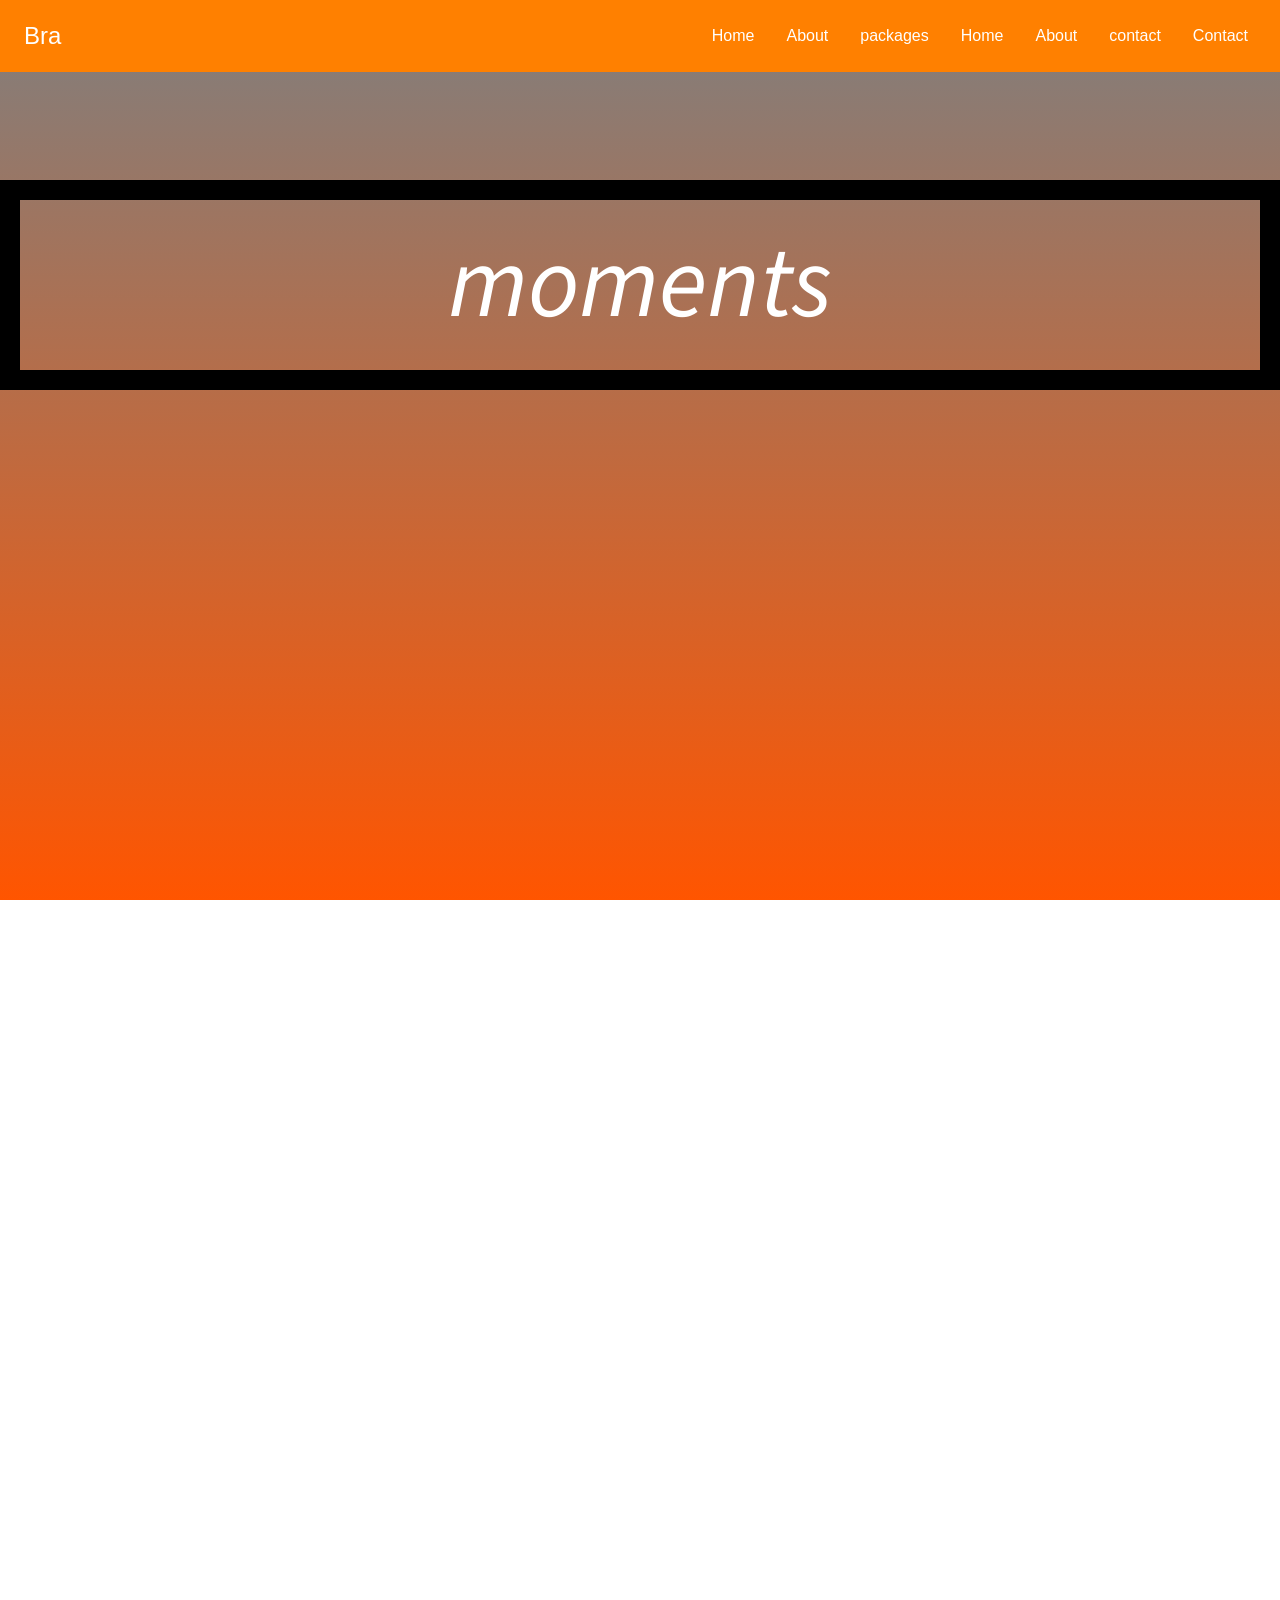
==== commit 383d9bca: "Add files via upload" ====
--- a/index.html
+++ b/index.html
@@ -1,7 +1,7 @@
 <!DOCTYPE html>
 <html>
     <head>
-        <link rel="shortcut icon" type="x-icon" href="images/deanface.jpg">
+      <link rel="shortcut icon" type="x-icon" href="images/ALIW3134.JPG">
       <script src="https://kit.fontawesome.com/00e41e286f.js" crossorigin="anonymous"></script>
       <script src="https://cdn.jsdelivr.net/gh/cferdinandi/smooth-scroll/dist/smooth-scroll.polyfills.min.js"></script>  
       <link rel="stylesheet" href="https://unpkg.com/aos@next/dist/aos.css" />
@@ -28,7 +28,7 @@
     </head>
     <body>
       <nav class="navbar">
-        <div class="brand-title"img src="images/deanface.jpg">Bra</div>
+        <div class="brand-title"img src="images/360.jpg">Bra</div>
         <a href="#" class="toggle-button">
           <span class="bar"></span>
           <span class="bar"></span>
@@ -52,7 +52,7 @@
            <!---  <h1> cherished meories</h1>-->
              <p>  moments</p>
              <div class="banner-btn">
-                 <a href="#testimonial"><span></span> find out</a>
+                 <!-- <a href="#testimonial"><span></span> find out</a> -->
                  
 
          
@@ -60,6 +60,13 @@
          </div>
      </section>
 
+
+
+
+
+
+
+     
  
      <section id="feature">
         <div class="title">
@@ -78,6 +85,14 @@
     </p>
         </div>
     </section>
+
+
+
+
+
+
+
+
            <!--service-->
      <section id="service">
         <!-- <div class="title-text">
@@ -123,36 +138,50 @@
 
 
 
-        
-                   <div class="service-popup" id="popup-3">
+
+
+
+
+
+
+
+            
+
+
+
+                        <header class="service-header">
+                            Packages
+                        </header>
+             <button class="service-button" onclick="opened()"> clic for more information</button>
+                   <div class="service-popup" id="service-pop1">
                        <div class="service-overlay"></div>
                        <div class="service-content">
-                           <div class="service-closebtn" onclick="togglepopup3()">&times;</div>
+                           <div class="service-closebtn" onclick="closed()">&times;</div>
                            <h1>title</h1>
                            <p>dddddddddddddddddddddddddddd</p>
 
                        </div>
                    </div>
                    <div class="service-btn-container">
-                   <button class="service-button" onclick="togglepopup3()"> clic for more information</button>
+           
+       
                  
 
 
 
 
-
                    </div>  
-                   <div class="service-popup" id="popup-3">
-                    <div class="service-overlay"></div>
-                    <div class="service-content">
-                        <div class="service-closebtn" onclick="togglepopup3()">&times;</div>
+                   <div class="service-popup2" id="service-pop">
+                    <div class="service-overlay2"></div>
+                    <div class="service-content2">
+                        <div class="service-closebtn2" onclick="togglepopup4()">&times;</div>
                         <h1>title</h1>
-                        <p>dddddddddddddddddddddddddddd</p>
+                        <p>dddddaaaaaaaaaaaaaaaaaaa</p>
 
                     </div>
                 </div>
                 <div class="service-btn-container">
-                <button class="service-button" onclick="togglepopup3()"> clic for more information</button>
+                <button class="service-button2" onclick="togglepopup4()"> clic for more information</button>
               
 
 
@@ -160,17 +189,17 @@
 
 
                 </div>  
-                <div class="service-popup" id="popup-3">
-                    <div class="service-overlay"></div>
-                    <div class="service-content">
-                        <div class="service-closebtn" onclick="togglepopup3()">&times;</div>
+                <div class="service-popup3" id="service-pop">
+                    <div class="service-overlay3"></div>
+                    <div class="service-content3">
+                        <div class="service-closebtn" onclick="togglepopup4()">&times;</div>
                         <h1>title</h1>
-                        <p>dddddddddddddddddddddddddddd</p>
+                        <p></p>
 
                     </div>
                 </div>
                 <div class="service-btn-container">
-                <button class="service-button" onclick="togglepopup3()"> clic for more information</button>
+                <button class="service-button3" onclick="togglepopup4()"> clic for more information</button>
               
 
 
--- a/style.css
+++ b/style.css
@@ -41,11 +41,11 @@
 }
 
 #banner{
-    background:linear-gradient(rgba(0,0,0,0.5), #f01804),  url(images/deanface.jpg);
+    background:linear-gradient(rgba(0,0,0,0.5), #ff5500),  url(images/deanface.jpg);
     background-size: cover;
     background-position: center;
     height: 100vh;
-    border-top: red;
+    border-top:orange;
     
     
     font-family: 'Bungee Spice', cursive;
@@ -123,7 +123,7 @@
     position: relative;
     justify-content: space-between;
     align-items: center;
-    background-color: #333;
+    background-color: rgb(255, 128, 0);
     color: white;
     position: fixed;
     width: 100%;
@@ -158,7 +158,7 @@
 }
 
 .navbar-links li:hover {
-    background-color: #555;
+    background-color: rgb(255, 102, 0);
 }
 
 .toggle-button {
@@ -225,7 +225,8 @@
     }
 }
 /*feature--*/
-#feature{
+#feature {
+    background:linear-gradient(rgba(249, 0, 0, 0.5), #ff5500),  url(images/deanface.jpg);
     height: 500px;
     padding-top: 1000px;
     display: flex;
@@ -235,6 +236,10 @@
     margin: 1rem auto 0 auto;
     align-items: flex-end;
 }
+.title{
+    color: #000000;
+}
+
 #feature h1{
     padding-bottom: 100px;
     padding-left: 300px;
@@ -262,6 +267,7 @@
     }
     
 }
+
 /*--service--*/
 #service{
     width: 100%;
@@ -269,7 +275,16 @@
     margin: 0 auto;
     
     padding: 70px 0;
-    background: #000000;
+    background: #f9f9f9;
+    padding-bottom: 800px;
+}
+.service-header{
+    font-size: 100px;
+    text-align: center;
+    justify-content: center;
+    font-family: 'Courier New', Courier, monospace;
+    color: orange;
+    
 }
 .service-popup .service-overlay{
     position: fixed;
@@ -277,11 +292,11 @@
     left: 0px;
     width: 100vw;
     height: 100vh;
-    background:rgb(0, 0, 0,0.7);
+    background:rgba(255, 123, 0, 0.7);
     display: none;
 }
 .service-popup .service-content{
-    position: absolute;
+    position: fixed;
     top: 50%;
     left: 50%;
     transform: translate(-50%,-50%) scale(0);
@@ -291,6 +306,7 @@
     text-align: center;
     padding: 20px;
     box-sizing: border-box;
+    overflow-y: hidden;
 }
 .service-popup .service-closebtn{
     cursor: pointer;
@@ -313,9 +329,10 @@
 .service-popup.active .service-content{
     transition: all 300ms ease-in-out;
     transform: translate(-50%,-50%) scale(1);
+   
 }
 .service-button{
-    background: url(images/deanface.jpg);
+    background: url(images/ALIW3134.JPG);
     background-size: cover;
     height: 500px;
     width: 500px;
@@ -378,7 +395,7 @@
     transform: translate(-50%,-50%) scale(1);
 }
 .service-button2{
-    background: url(images/deanface.jpg);
+    background: url(images/close.png);
     background-size: cover;
     height: 500px;
     width: 500px;
@@ -391,6 +408,7 @@
     background-repeat: no-repeat;
     padding-left: 207px;
     transition: ease-in-out 60s;
+   
 
 }
 
@@ -437,13 +455,12 @@
 .service-popup3.active .service-overlay3{
     display: block;
 }
-.service-popup3.active .service-content3{
+.service-popup3.active .service-conten3{
     transition: all 300ms ease-in-out;
     transform: translate(-50%,-50%) scale(1);
 }
-
 .service-button3{
-    background: url(images/deanface.jpg);
+    background: url(images/close.png);
     background-size: cover;
     height: 500px;
     width: 500px;
@@ -457,7 +474,21 @@
     padding-left: 207px;
     transition: ease-in-out 60s;
 
-}
+
+}
+button{
+    background-color: rgb(0, 0, 0);
+}
+
+.service-container{
+    display: none;
+}
+.service-container.show{
+     /* opacity: 1; 
+    pointer-events: auto;  */
+
+}
+
 @media (max-width:600px) {
     #service{
         width: 100%;
@@ -665,7 +696,7 @@
     width: 100%;
     margin: 0 auto;
     padding: 70px 0;
-    background: #00ff5e;
+    background: #ff4d00;
     padding-bottom: 500px;
     height: 1000px;
 }
@@ -750,7 +781,7 @@
 
 
 .button3{
-    background: url(images/deanface.jpg);
+    background: url(images/ALIW3134.JPG);
     background-size: cover;
     height: 500px;
     width: 500px;
@@ -873,7 +904,7 @@
 
 
 .button2{
-    background: url(images/deanface.jpg);
+    background: url(images/ALIW3134.JPG);
     background-size: cover;
     height: 500px;
     width: 500px;
@@ -1020,7 +1051,7 @@
 
 
 .button{
-    background: url(images/deanface.jpg);
+    background: url(images/ALIW3134.JPG);
     background-size: cover;
     height: 500px;
     width: 500px;
@@ -1364,7 +1395,7 @@
 #gallery{
     width: 100% ;
     padding: 70px 0;
-    background-color: rgb(0, 45, 246);
+    background-color: rgb(246, 90, 0);
     background-size: cover;
 }
 .title-text div{
@@ -1446,7 +1477,7 @@
     margin: 0;
     padding: 0;
     cursor: pointer;
-    background-color: blue;
+    background-color: rgb(255, 132, 0);
 }
 .hi-slide > ul > li > img{
     width: 100%;
@@ -1462,15 +1493,19 @@
 
 }
 @media only screen and (max-width:900px){
+    #gallery{
+  z-index: 10;
+  display: none;
+    }
     .hi-slide .hi-next{
         left: -30px;
-        z-index: 1000;
+        z-index: 10;
     
     }
 
     .hi-slide .hi-prev{
         left: 750px; 
-        z-index: 1000;
+        z-index: 10;
     }
 }
 @media   (max-width:600px) {
@@ -1556,7 +1591,7 @@
 #testimonial{
     width: 100% ;
     padding: 70px 0;
-    background-color: rebeccapurple;
+    background-color: rgb(255, 102, 0);
 }
 
 .testimonial-row{
@@ -1614,7 +1649,7 @@
 /*footer*/
 #footer{
     padding: 100px 0 20px;
-    background:  #680808;
+    background:  #fb7500;
     position: relative;
 
 }
@@ -1708,7 +1743,7 @@
 .contact-right{
     flex-basis: 40%;
     padding: 40px ;
-    background-color: green;
+    background-color: rgb(255, 98, 0);
     color:#222;
 
 }
@@ -1740,10 +1775,10 @@
 label{
     margin-bottom: 6px;
     display: block;
-    color: #1c00b5;
+    color: #ff5900;
 }
 .submit{
-    background: #1c00b5;
+    background: #ea3e00;
     width: 100px;
     border: none;
     outline: none;
@@ -1751,11 +1786,11 @@
     height: 35px;
     border-radius: 30px;
     margin-top: 20px;
-    box-shadow: 0px 5px 15px 0px rgb(28,0, 181,0.3);
+    box-shadow: 0px 5px 15px 0px rgb(255, 85, 0);
 
 }
 .contact-left h3{
-    color: #1c00b5;
+    color: #000000;
     font-weight: 600;
     margin-bottom: 30px;
 
--- a/style.css
+++ b/style.css
@@ -41,11 +41,11 @@
 }
 
 #banner{
-    background:linear-gradient(rgba(0,0,0,0.5), #f01804),  url(images/deanface.jpg);
+    background:linear-gradient(rgba(0,0,0,0.5), #ff5500),  url(images/deanface.jpg);
     background-size: cover;
     background-position: center;
     height: 100vh;
-    border-top: red;
+    border-top:orange;
     
     
     font-family: 'Bungee Spice', cursive;
@@ -123,7 +123,7 @@
     position: relative;
     justify-content: space-between;
     align-items: center;
-    background-color: #333;
+    background-color: rgb(255, 128, 0);
     color: white;
     position: fixed;
     width: 100%;
@@ -158,7 +158,7 @@
 }
 
 .navbar-links li:hover {
-    background-color: #555;
+    background-color: rgb(255, 102, 0);
 }
 
 .toggle-button {
@@ -225,7 +225,8 @@
     }
 }
 /*feature--*/
-#feature{
+#feature {
+    background:linear-gradient(rgba(249, 0, 0, 0.5), #ff5500),  url(images/deanface.jpg);
     height: 500px;
     padding-top: 1000px;
     display: flex;
@@ -235,6 +236,10 @@
     margin: 1rem auto 0 auto;
     align-items: flex-end;
 }
+.title{
+    color: #000000;
+}
+
 #feature h1{
     padding-bottom: 100px;
     padding-left: 300px;
@@ -262,6 +267,7 @@
     }
     
 }
+
 /*--service--*/
 #service{
     width: 100%;
@@ -269,7 +275,16 @@
     margin: 0 auto;
     
     padding: 70px 0;
-    background: #000000;
+    background: #f9f9f9;
+    padding-bottom: 800px;
+}
+.service-header{
+    font-size: 100px;
+    text-align: center;
+    justify-content: center;
+    font-family: 'Courier New', Courier, monospace;
+    color: orange;
+    
 }
 .service-popup .service-overlay{
     position: fixed;
@@ -277,11 +292,11 @@
     left: 0px;
     width: 100vw;
     height: 100vh;
-    background:rgb(0, 0, 0,0.7);
+    background:rgba(255, 123, 0, 0.7);
     display: none;
 }
 .service-popup .service-content{
-    position: absolute;
+    position: fixed;
     top: 50%;
     left: 50%;
     transform: translate(-50%,-50%) scale(0);
@@ -291,6 +306,7 @@
     text-align: center;
     padding: 20px;
     box-sizing: border-box;
+    overflow-y: hidden;
 }
 .service-popup .service-closebtn{
     cursor: pointer;
@@ -313,9 +329,10 @@
 .service-popup.active .service-content{
     transition: all 300ms ease-in-out;
     transform: translate(-50%,-50%) scale(1);
+   
 }
 .service-button{
-    background: url(images/deanface.jpg);
+    background: url(images/ALIW3134.JPG);
     background-size: cover;
     height: 500px;
     width: 500px;
@@ -378,7 +395,7 @@
     transform: translate(-50%,-50%) scale(1);
 }
 .service-button2{
-    background: url(images/deanface.jpg);
+    background: url(images/close.png);
     background-size: cover;
     height: 500px;
     width: 500px;
@@ -391,6 +408,7 @@
     background-repeat: no-repeat;
     padding-left: 207px;
     transition: ease-in-out 60s;
+   
 
 }
 
@@ -437,13 +455,12 @@
 .service-popup3.active .service-overlay3{
     display: block;
 }
-.service-popup3.active .service-content3{
+.service-popup3.active .service-conten3{
     transition: all 300ms ease-in-out;
     transform: translate(-50%,-50%) scale(1);
 }
-
 .service-button3{
-    background: url(images/deanface.jpg);
+    background: url(images/close.png);
     background-size: cover;
     height: 500px;
     width: 500px;
@@ -457,7 +474,21 @@
     padding-left: 207px;
     transition: ease-in-out 60s;
 
-}
+
+}
+button{
+    background-color: rgb(0, 0, 0);
+}
+
+.service-container{
+    display: none;
+}
+.service-container.show{
+     /* opacity: 1; 
+    pointer-events: auto;  */
+
+}
+
 @media (max-width:600px) {
     #service{
         width: 100%;
@@ -665,7 +696,7 @@
     width: 100%;
     margin: 0 auto;
     padding: 70px 0;
-    background: #00ff5e;
+    background: #ff4d00;
     padding-bottom: 500px;
     height: 1000px;
 }
@@ -750,7 +781,7 @@
 
 
 .button3{
-    background: url(images/deanface.jpg);
+    background: url(images/ALIW3134.JPG);
     background-size: cover;
     height: 500px;
     width: 500px;
@@ -873,7 +904,7 @@
 
 
 .button2{
-    background: url(images/deanface.jpg);
+    background: url(images/ALIW3134.JPG);
     background-size: cover;
     height: 500px;
     width: 500px;
@@ -1020,7 +1051,7 @@
 
 
 .button{
-    background: url(images/deanface.jpg);
+    background: url(images/ALIW3134.JPG);
     background-size: cover;
     height: 500px;
     width: 500px;
@@ -1364,7 +1395,7 @@
 #gallery{
     width: 100% ;
     padding: 70px 0;
-    background-color: rgb(0, 45, 246);
+    background-color: rgb(246, 90, 0);
     background-size: cover;
 }
 .title-text div{
@@ -1446,7 +1477,7 @@
     margin: 0;
     padding: 0;
     cursor: pointer;
-    background-color: blue;
+    background-color: rgb(255, 132, 0);
 }
 .hi-slide > ul > li > img{
     width: 100%;
@@ -1462,15 +1493,19 @@
 
 }
 @media only screen and (max-width:900px){
+    #gallery{
+  z-index: 10;
+  display: none;
+    }
     .hi-slide .hi-next{
         left: -30px;
-        z-index: 1000;
+        z-index: 10;
     
     }
 
     .hi-slide .hi-prev{
         left: 750px; 
-        z-index: 1000;
+        z-index: 10;
     }
 }
 @media   (max-width:600px) {
@@ -1556,7 +1591,7 @@
 #testimonial{
     width: 100% ;
     padding: 70px 0;
-    background-color: rebeccapurple;
+    background-color: rgb(255, 102, 0);
 }
 
 .testimonial-row{
@@ -1614,7 +1649,7 @@
 /*footer*/
 #footer{
     padding: 100px 0 20px;
-    background:  #680808;
+    background:  #fb7500;
     position: relative;
 
 }
@@ -1708,7 +1743,7 @@
 .contact-right{
     flex-basis: 40%;
     padding: 40px ;
-    background-color: green;
+    background-color: rgb(255, 98, 0);
     color:#222;
 
 }
@@ -1740,10 +1775,10 @@
 label{
     margin-bottom: 6px;
     display: block;
-    color: #1c00b5;
+    color: #ff5900;
 }
 .submit{
-    background: #1c00b5;
+    background: #ea3e00;
     width: 100px;
     border: none;
     outline: none;
@@ -1751,11 +1786,11 @@
     height: 35px;
     border-radius: 30px;
     margin-top: 20px;
-    box-shadow: 0px 5px 15px 0px rgb(28,0, 181,0.3);
+    box-shadow: 0px 5px 15px 0px rgb(255, 85, 0);
 
 }
 .contact-left h3{
-    color: #1c00b5;
+    color: #000000;
     font-weight: 600;
     margin-bottom: 30px;
 
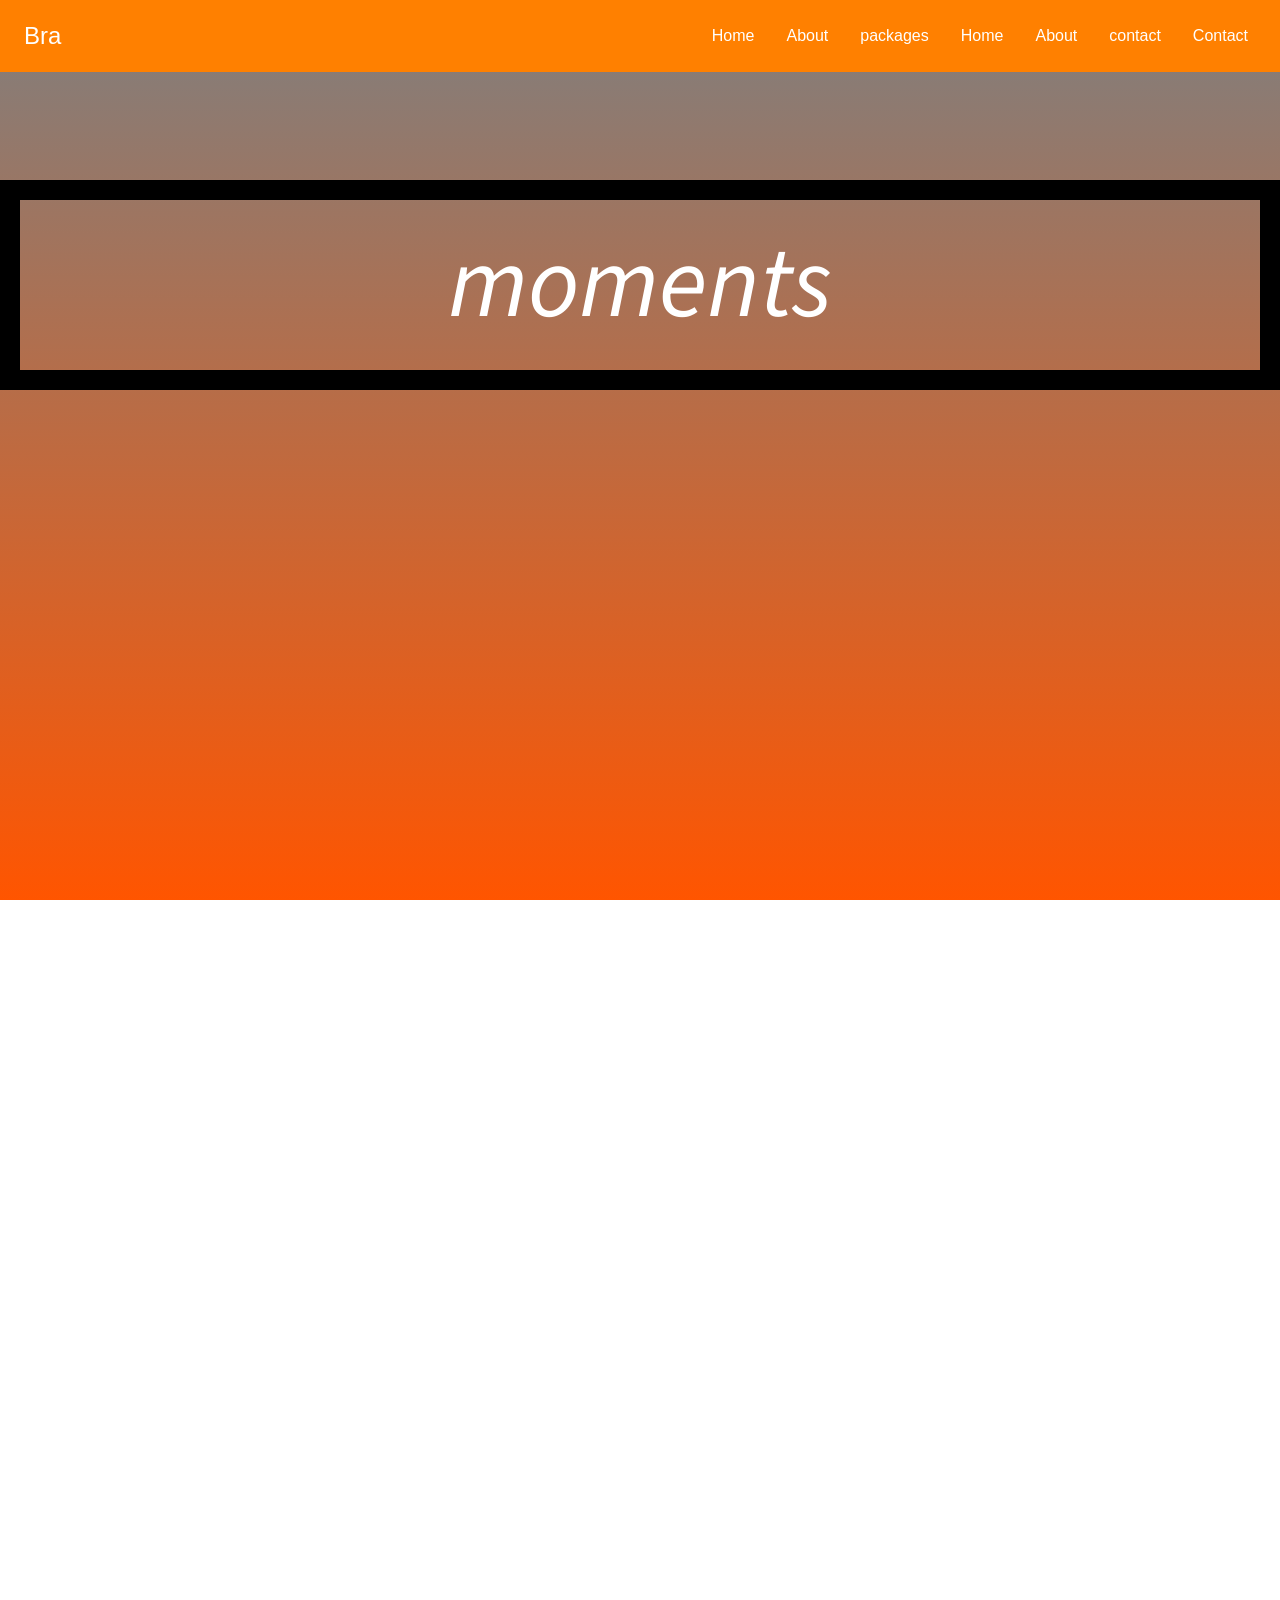
==== commit 1f2841d4: "Add files via upload" ====
--- a/index.html
+++ b/index.html
@@ -158,7 +158,7 @@
                        <div class="service-content">
                            <div class="service-closebtn" onclick="closed()">&times;</div>
                            <h1>title</h1>
-                           <p>dddddddddddddddddddddddddddd</p>
+                           <p>dddddddaaaaaaaaaaaaaaaaaaaaaaaaaaaaaa</p>
 
                        </div>
                    </div>
@@ -171,17 +171,17 @@
 
 
                    </div>  
-                   <div class="service-popup2" id="service-pop">
+                   <div class="service-popup2" id="service-pop2">
                     <div class="service-overlay2"></div>
                     <div class="service-content2">
-                        <div class="service-closebtn2" onclick="togglepopup4()">&times;</div>
+                        <div class="service-closebtn2" onclick="service_closed()">&times;</div>
                         <h1>title</h1>
-                        <p>dddddaaaaaaaaaaaaaaaaaaa</p>
+                        <p>aaaaaaaaaaaaaaaaaaaaaaaaaaaaaaaaaaaaaaaaaaaaaa</p>
 
                     </div>
                 </div>
                 <div class="service-btn-container">
-                <button class="service-button2" onclick="togglepopup4()"> clic for more information</button>
+                <button class="service-button2" onclick="service_opened()"> clic for more information</button>
               
 
 
@@ -189,24 +189,47 @@
 
 
                 </div>  
-                <div class="service-popup3" id="service-pop">
+                <div class="service-popup3" id="service-pop3">
                     <div class="service-overlay3"></div>
                     <div class="service-content3">
-                        <div class="service-closebtn" onclick="togglepopup4()">&times;</div>
+                        <div class="service-closebtn3" onclick="service__closed()">&times;</div>
                         <h1>title</h1>
-                        <p></p>
+                        <p>xxxxxxxxxxxxxxxxxxxxxxxxxx</p>
 
                     </div>
                 </div>
                 <div class="service-btn-container">
-                <button class="service-button3" onclick="togglepopup4()"> clic for more information</button>
+                <button class="service-button3" onclick="service__opened()"> clic for more information</button>
               
 
-
-
-
-
-                </div>  
+       
+       
+       
+       
+       
+       
+       
+       
+       
+       
+       
+       
+       
+                <!-- <div class="service-popup4" id="service-pop">
+                    <div class="service-overlay4"></div>
+                    <div class="service-content4">
+                        <div class="service-closebtn4" onclick="closed()">&times;</div>
+                        <h1>title</h1>
+                        <p>xxxxxxxxxxxxxxxxxxxxxxxxxx</p>
+
+                    </div>
+                </div>
+                <div class="service-btn-container">
+                <button class="service-button4" onclick="opened()"> clic for more information</button>
+
+
+
+                </div>   -->
 
                    
          
@@ -542,7 +565,7 @@
             <div class="contact">
                 
        
-                <h1>get in touch</h1>
+                <h1>Get in touch</h1>
                 <p>looking foward to hrearing fro you </p>
                 <div class="contact-box">
                     <div class="contact-left">
@@ -717,7 +740,7 @@
         </section>
                          <!--footer-->
          <section id="footer">
-            <img src="images/ICCD8708.JPG" class="footer-img">
+           <!-- <img src="images/ICCD8708.JPG" class="footer-img"> -->
             <div class="title-text">
                 
                 <div class="div" data-aos-delay="30s" data-aos ="zoom-in"data-aos="fade-up" data-aos-duration=" 100000" data-aos-once="false">
--- a/style.css
+++ b/style.css
@@ -227,7 +227,7 @@
 /*feature--*/
 #feature {
     background:linear-gradient(rgba(249, 0, 0, 0.5), #ff5500),  url(images/deanface.jpg);
-    height: 500px;
+    height: 800px;
     padding-top: 1000px;
     display: flex;
     justify-content: space-between;
@@ -286,13 +286,19 @@
     color: orange;
     
 }
+.service-content{
+    background-color: #000000;
+}
+.service-popup{
+    background-color: #000000;
+}
 .service-popup .service-overlay{
     position: fixed;
     top: 0px;
     left: 0px;
     width: 100vw;
     height: 100vh;
-    background:rgba(255, 123, 0, 0.7);
+    background:rgba(239, 236, 233, 0.7);
     display: none;
 }
 .service-popup .service-content{
@@ -300,7 +306,8 @@
     top: 50%;
     left: 50%;
     transform: translate(-50%,-50%) scale(0);
-    background: #ffffff;
+    background: #df0a0a;
+    background-color: #000000;
     width: 450px;
     height: 220px;
     text-align: center;
@@ -315,7 +322,7 @@
     top: 20px;
     width: 30px;
     height: 30px;
-    background: #222;
+    background: rgb(182, 0, 0);
     color: wheat;
     font-weight: 600;
     line-height: 30px;
@@ -343,34 +350,39 @@
     padding: 208px;
     display: flex;
     background-repeat: no-repeat;
-    padding-left: 207px;
+    padding-left: 407px;
     transition: ease-in-out 60s;
 
 }
 
-
-
-
+.service-content2{
+    background-color: #000000;
+}
+.service-popup2{
+    background-color: #000000;
+}
 .service-popup2 .service-overlay2{
     position: fixed;
     top: 0px;
     left: 0px;
     width: 100vw;
     height: 100vh;
-    background:rgb(0, 0, 0,0.7);
+    background:rgba(239, 236, 233, 0.7);
     display: none;
 }
 .service-popup2 .service-content2{
-    position: absolute;
+    position: fixed;
     top: 50%;
     left: 50%;
     transform: translate(-50%,-50%) scale(0);
-    background: #ffffff;
+    background: #df0a0a;
+    background-color: #000000;
     width: 450px;
     height: 220px;
     text-align: center;
     padding: 20px;
     box-sizing: border-box;
+    overflow-y: hidden;
 }
 .service-popup2 .service-closebtn2{
     cursor: pointer;
@@ -379,7 +391,7 @@
     top: 20px;
     width: 30px;
     height: 30px;
-    background: #222;
+    background: rgb(182, 0, 0);
     color: wheat;
     font-weight: 600;
     line-height: 30px;
@@ -390,12 +402,13 @@
 .service-popup2.active .service-overlay2{
     display: block;
 }
-.service-popup2.active .service-conten2{
+.service-popup2.active .service-content2{
     transition: all 300ms ease-in-out;
     transform: translate(-50%,-50%) scale(1);
+   
 }
 .service-button2{
-    background: url(images/close.png);
+    background: url(images/ALIW3134.JPG);
     background-size: cover;
     height: 500px;
     width: 500px;
@@ -406,36 +419,42 @@
     padding: 208px;
     display: flex;
     background-repeat: no-repeat;
-    padding-left: 207px;
+    padding-left: 407px;
     transition: ease-in-out 60s;
-   
-
-}
-
-
-
-
-
+
+}
+
+
+
+
+.service-content3{
+    background-color: #ca0000;
+}
+.service-popup3{
+    background-color: #ff0000;
+}
 .service-popup3 .service-overlay3{
     position: fixed;
     top: 0px;
     left: 0px;
     width: 100vw;
     height: 100vh;
-    background:rgb(0, 0, 0,0.7);
+    background:rgba(239, 236, 233, 0.7);
     display: none;
 }
 .service-popup3 .service-content3{
-    position: absolute;
+    position: fixed;
     top: 50%;
     left: 50%;
     transform: translate(-50%,-50%) scale(0);
-    background: #ffffff;
+    background: #df0a0a;
+    background-color: #000000;
     width: 450px;
     height: 220px;
     text-align: center;
     padding: 20px;
     box-sizing: border-box;
+    overflow-y: hidden;
 }
 .service-popup3 .service-closebtn3{
     cursor: pointer;
@@ -444,7 +463,7 @@
     top: 20px;
     width: 30px;
     height: 30px;
-    background: #222;
+    background: rgb(182, 0, 0);
     color: wheat;
     font-weight: 600;
     line-height: 30px;
@@ -455,12 +474,13 @@
 .service-popup3.active .service-overlay3{
     display: block;
 }
-.service-popup3.active .service-conten3{
+.service-popup3.active .service-content3{
     transition: all 300ms ease-in-out;
     transform: translate(-50%,-50%) scale(1);
+   
 }
 .service-button3{
-    background: url(images/close.png);
+    background: url(images/ALIW3134.JPG);
     background-size: cover;
     height: 500px;
     width: 500px;
@@ -471,21 +491,171 @@
     padding: 208px;
     display: flex;
     background-repeat: no-repeat;
-    padding-left: 207px;
+    padding-left: 407px;
     transition: ease-in-out 60s;
 
-
-}
-button{
-    background-color: rgb(0, 0, 0);
-}
-
-.service-container{
+}
+
+
+
+
+
+
+
+
+
+
+
+
+
+
+
+
+
+
+
+
+
+
+
+
+
+
+
+
+
+
+
+
+
+
+
+
+
+
+
+.service-content4{
+    background-color: #000000;
+}
+.service-popup4{
+    background-color: #000000;
+}
+.service-popup4 .service-overlay4{
+    position: fixed;
+    top: 0px;
+    left: 0px;
+    width: 100vw;
+    height: 100vh;
+    background:rgba(239, 236, 233, 0.7);
     display: none;
 }
-.service-container.show{
-     /* opacity: 1; 
-    pointer-events: auto;  */
+.service-popup4 .service-content4{
+    position: fixed;
+    top: 50%;
+    left: 50%;
+    transform: translate(-50%,-50%) scale(0);
+    background: #df0a0a;
+    background-color: #000000;
+    width: 450px;
+    height: 220px;
+    text-align: center;
+    padding: 20px;
+    box-sizing: border-box;
+    overflow-y: hidden;
+}
+.service-popup4 .service-closebtn4{
+    cursor: pointer;
+    position: absolute;
+    right: 20px;
+    top: 20px;
+    width: 30px;
+    height: 30px;
+    background: rgb(182, 0, 0);
+    color: wheat;
+    font-weight: 600;
+    line-height: 30px;
+    text-align: center;
+    border-radius: 50%;
+
+}
+.service-popup4.active .service-overla4{
+    display: block;
+}
+.service-popup4.active .service-content4{
+    transition: all 300ms ease-in-out;
+    transform: translate(-50%,-50%) scale(1);
+   
+}
+.service-button4{
+    background: url(images/ALIW3134.JPG);
+    background-size: cover;
+    height: 500px;
+    width: 500px;
+    overflow: hidden;
+    float: left;
+    width: 100px;
+    height: 100px;
+    padding: 208px;
+    display: flex;
+    background-repeat: no-repeat;
+    padding-left: 407px;
+    transition: ease-in-out 60s;
+
+}
+
+
+@media (min-width:2000px) {
+    .service-button{
+        background: url(images/close.png);
+        background-size: cover;
+        height: 500px;
+        width: 500px;
+        overflow: hidden;
+        float: left;
+        width: 100px;
+        height: 100px;
+        padding: 208px;
+        display: flex;
+        background-repeat: no-repeat;
+        padding-left: 507px;
+        transition: ease-in-out 60s;
+    
+    
+    }
+    .service-button2{
+        background: url(images/close.png);
+        background-size: cover;
+        height: 500px;
+        width: 500px;
+        overflow: hidden;
+        float: left;
+        width: 100px;
+        height: 100px;
+        padding: 208px;
+        display: flex;
+        background-repeat: no-repeat;
+        padding-left: 507px;
+        transition: ease-in-out 60s;
+    
+    
+    }
+    .service-button3{
+        background: url(images/close.png);
+        background-size: cover;
+        height: 500px;
+        width: 500px;
+        overflow: hidden;
+        float: left;
+        width: 100px;
+        height: 100px;
+        padding: 208px;
+        display: flex;
+        background-repeat: no-repeat;
+        padding-left: 507px;
+        transition: ease-in-out 60s;
+    
+    
+    }
 
 }
 
@@ -668,6 +838,9 @@
 } */
 
 @media screen and (max-width: 400px) {
+    body{
+        overflow-x: hidden;
+    }
     .single-service{
         flex-basis: 100%;
         margin-bottom: 30px;
@@ -792,7 +965,7 @@
     padding: 208px;
     display: flex;
     background-repeat: no-repeat;
-    padding-left: 207px;
+    padding-left: 407px;
     transition: ease-in-out 60s;
 }
 
@@ -915,7 +1088,7 @@
     padding: 208px;
     display: flex;
     background-repeat: no-repeat;
-    padding-left: 207px;
+    padding-left: 407px;
     transition: ease-in-out 60s;
 }
 
@@ -1062,7 +1235,7 @@
     padding: 208px;
     display: flex;
     background-repeat: no-repeat;
-    padding-left: 207px;
+    padding-left: 407px;
     transition: ease-in-out 60s;
 }
 
@@ -1720,17 +1893,28 @@
     }
 }
 
-.contact h1{
+#contactform h1{
     justify-content: center;
     align-items: center;
-    padding-left: 200px;
+    
     font-size: 100px;
     
 }
-.contact{
+.contactform{
     width: 80%;
     padding-top: 100px;
     margin:50px auto;
+}
+.contact h1{
+    text-align: center;
+    justify-content: center;
+
+}
+.contact p{
+    text-align: center;
+    justify-content: center;
+
+
 }
 .contact-box{
     background-color: rgba(181, 158, 158, 0.208);
--- a/style.css
+++ b/style.css
@@ -227,7 +227,7 @@
 /*feature--*/
 #feature {
     background:linear-gradient(rgba(249, 0, 0, 0.5), #ff5500),  url(images/deanface.jpg);
-    height: 500px;
+    height: 800px;
     padding-top: 1000px;
     display: flex;
     justify-content: space-between;
@@ -286,13 +286,19 @@
     color: orange;
     
 }
+.service-content{
+    background-color: #000000;
+}
+.service-popup{
+    background-color: #000000;
+}
 .service-popup .service-overlay{
     position: fixed;
     top: 0px;
     left: 0px;
     width: 100vw;
     height: 100vh;
-    background:rgba(255, 123, 0, 0.7);
+    background:rgba(239, 236, 233, 0.7);
     display: none;
 }
 .service-popup .service-content{
@@ -300,7 +306,8 @@
     top: 50%;
     left: 50%;
     transform: translate(-50%,-50%) scale(0);
-    background: #ffffff;
+    background: #df0a0a;
+    background-color: #000000;
     width: 450px;
     height: 220px;
     text-align: center;
@@ -315,7 +322,7 @@
     top: 20px;
     width: 30px;
     height: 30px;
-    background: #222;
+    background: rgb(182, 0, 0);
     color: wheat;
     font-weight: 600;
     line-height: 30px;
@@ -343,34 +350,39 @@
     padding: 208px;
     display: flex;
     background-repeat: no-repeat;
-    padding-left: 207px;
+    padding-left: 407px;
     transition: ease-in-out 60s;
 
 }
 
-
-
-
+.service-content2{
+    background-color: #000000;
+}
+.service-popup2{
+    background-color: #000000;
+}
 .service-popup2 .service-overlay2{
     position: fixed;
     top: 0px;
     left: 0px;
     width: 100vw;
     height: 100vh;
-    background:rgb(0, 0, 0,0.7);
+    background:rgba(239, 236, 233, 0.7);
     display: none;
 }
 .service-popup2 .service-content2{
-    position: absolute;
+    position: fixed;
     top: 50%;
     left: 50%;
     transform: translate(-50%,-50%) scale(0);
-    background: #ffffff;
+    background: #df0a0a;
+    background-color: #000000;
     width: 450px;
     height: 220px;
     text-align: center;
     padding: 20px;
     box-sizing: border-box;
+    overflow-y: hidden;
 }
 .service-popup2 .service-closebtn2{
     cursor: pointer;
@@ -379,7 +391,7 @@
     top: 20px;
     width: 30px;
     height: 30px;
-    background: #222;
+    background: rgb(182, 0, 0);
     color: wheat;
     font-weight: 600;
     line-height: 30px;
@@ -390,12 +402,13 @@
 .service-popup2.active .service-overlay2{
     display: block;
 }
-.service-popup2.active .service-conten2{
+.service-popup2.active .service-content2{
     transition: all 300ms ease-in-out;
     transform: translate(-50%,-50%) scale(1);
+   
 }
 .service-button2{
-    background: url(images/close.png);
+    background: url(images/ALIW3134.JPG);
     background-size: cover;
     height: 500px;
     width: 500px;
@@ -406,36 +419,42 @@
     padding: 208px;
     display: flex;
     background-repeat: no-repeat;
-    padding-left: 207px;
+    padding-left: 407px;
     transition: ease-in-out 60s;
-   
-
-}
-
-
-
-
-
+
+}
+
+
+
+
+.service-content3{
+    background-color: #ca0000;
+}
+.service-popup3{
+    background-color: #ff0000;
+}
 .service-popup3 .service-overlay3{
     position: fixed;
     top: 0px;
     left: 0px;
     width: 100vw;
     height: 100vh;
-    background:rgb(0, 0, 0,0.7);
+    background:rgba(239, 236, 233, 0.7);
     display: none;
 }
 .service-popup3 .service-content3{
-    position: absolute;
+    position: fixed;
     top: 50%;
     left: 50%;
     transform: translate(-50%,-50%) scale(0);
-    background: #ffffff;
+    background: #df0a0a;
+    background-color: #000000;
     width: 450px;
     height: 220px;
     text-align: center;
     padding: 20px;
     box-sizing: border-box;
+    overflow-y: hidden;
 }
 .service-popup3 .service-closebtn3{
     cursor: pointer;
@@ -444,7 +463,7 @@
     top: 20px;
     width: 30px;
     height: 30px;
-    background: #222;
+    background: rgb(182, 0, 0);
     color: wheat;
     font-weight: 600;
     line-height: 30px;
@@ -455,12 +474,13 @@
 .service-popup3.active .service-overlay3{
     display: block;
 }
-.service-popup3.active .service-conten3{
+.service-popup3.active .service-content3{
     transition: all 300ms ease-in-out;
     transform: translate(-50%,-50%) scale(1);
+   
 }
 .service-button3{
-    background: url(images/close.png);
+    background: url(images/ALIW3134.JPG);
     background-size: cover;
     height: 500px;
     width: 500px;
@@ -471,21 +491,171 @@
     padding: 208px;
     display: flex;
     background-repeat: no-repeat;
-    padding-left: 207px;
+    padding-left: 407px;
     transition: ease-in-out 60s;
 
-
-}
-button{
-    background-color: rgb(0, 0, 0);
-}
-
-.service-container{
+}
+
+
+
+
+
+
+
+
+
+
+
+
+
+
+
+
+
+
+
+
+
+
+
+
+
+
+
+
+
+
+
+
+
+
+
+
+
+
+
+.service-content4{
+    background-color: #000000;
+}
+.service-popup4{
+    background-color: #000000;
+}
+.service-popup4 .service-overlay4{
+    position: fixed;
+    top: 0px;
+    left: 0px;
+    width: 100vw;
+    height: 100vh;
+    background:rgba(239, 236, 233, 0.7);
     display: none;
 }
-.service-container.show{
-     /* opacity: 1; 
-    pointer-events: auto;  */
+.service-popup4 .service-content4{
+    position: fixed;
+    top: 50%;
+    left: 50%;
+    transform: translate(-50%,-50%) scale(0);
+    background: #df0a0a;
+    background-color: #000000;
+    width: 450px;
+    height: 220px;
+    text-align: center;
+    padding: 20px;
+    box-sizing: border-box;
+    overflow-y: hidden;
+}
+.service-popup4 .service-closebtn4{
+    cursor: pointer;
+    position: absolute;
+    right: 20px;
+    top: 20px;
+    width: 30px;
+    height: 30px;
+    background: rgb(182, 0, 0);
+    color: wheat;
+    font-weight: 600;
+    line-height: 30px;
+    text-align: center;
+    border-radius: 50%;
+
+}
+.service-popup4.active .service-overla4{
+    display: block;
+}
+.service-popup4.active .service-content4{
+    transition: all 300ms ease-in-out;
+    transform: translate(-50%,-50%) scale(1);
+   
+}
+.service-button4{
+    background: url(images/ALIW3134.JPG);
+    background-size: cover;
+    height: 500px;
+    width: 500px;
+    overflow: hidden;
+    float: left;
+    width: 100px;
+    height: 100px;
+    padding: 208px;
+    display: flex;
+    background-repeat: no-repeat;
+    padding-left: 407px;
+    transition: ease-in-out 60s;
+
+}
+
+
+@media (min-width:2000px) {
+    .service-button{
+        background: url(images/close.png);
+        background-size: cover;
+        height: 500px;
+        width: 500px;
+        overflow: hidden;
+        float: left;
+        width: 100px;
+        height: 100px;
+        padding: 208px;
+        display: flex;
+        background-repeat: no-repeat;
+        padding-left: 507px;
+        transition: ease-in-out 60s;
+    
+    
+    }
+    .service-button2{
+        background: url(images/close.png);
+        background-size: cover;
+        height: 500px;
+        width: 500px;
+        overflow: hidden;
+        float: left;
+        width: 100px;
+        height: 100px;
+        padding: 208px;
+        display: flex;
+        background-repeat: no-repeat;
+        padding-left: 507px;
+        transition: ease-in-out 60s;
+    
+    
+    }
+    .service-button3{
+        background: url(images/close.png);
+        background-size: cover;
+        height: 500px;
+        width: 500px;
+        overflow: hidden;
+        float: left;
+        width: 100px;
+        height: 100px;
+        padding: 208px;
+        display: flex;
+        background-repeat: no-repeat;
+        padding-left: 507px;
+        transition: ease-in-out 60s;
+    
+    
+    }
 
 }
 
@@ -668,6 +838,9 @@
 } */
 
 @media screen and (max-width: 400px) {
+    body{
+        overflow-x: hidden;
+    }
     .single-service{
         flex-basis: 100%;
         margin-bottom: 30px;
@@ -792,7 +965,7 @@
     padding: 208px;
     display: flex;
     background-repeat: no-repeat;
-    padding-left: 207px;
+    padding-left: 407px;
     transition: ease-in-out 60s;
 }
 
@@ -915,7 +1088,7 @@
     padding: 208px;
     display: flex;
     background-repeat: no-repeat;
-    padding-left: 207px;
+    padding-left: 407px;
     transition: ease-in-out 60s;
 }
 
@@ -1062,7 +1235,7 @@
     padding: 208px;
     display: flex;
     background-repeat: no-repeat;
-    padding-left: 207px;
+    padding-left: 407px;
     transition: ease-in-out 60s;
 }
 
@@ -1720,17 +1893,28 @@
     }
 }
 
-.contact h1{
+#contactform h1{
     justify-content: center;
     align-items: center;
-    padding-left: 200px;
+    
     font-size: 100px;
     
 }
-.contact{
+.contactform{
     width: 80%;
     padding-top: 100px;
     margin:50px auto;
+}
+.contact h1{
+    text-align: center;
+    justify-content: center;
+
+}
+.contact p{
+    text-align: center;
+    justify-content: center;
+
+
 }
 .contact-box{
     background-color: rgba(181, 158, 158, 0.208);
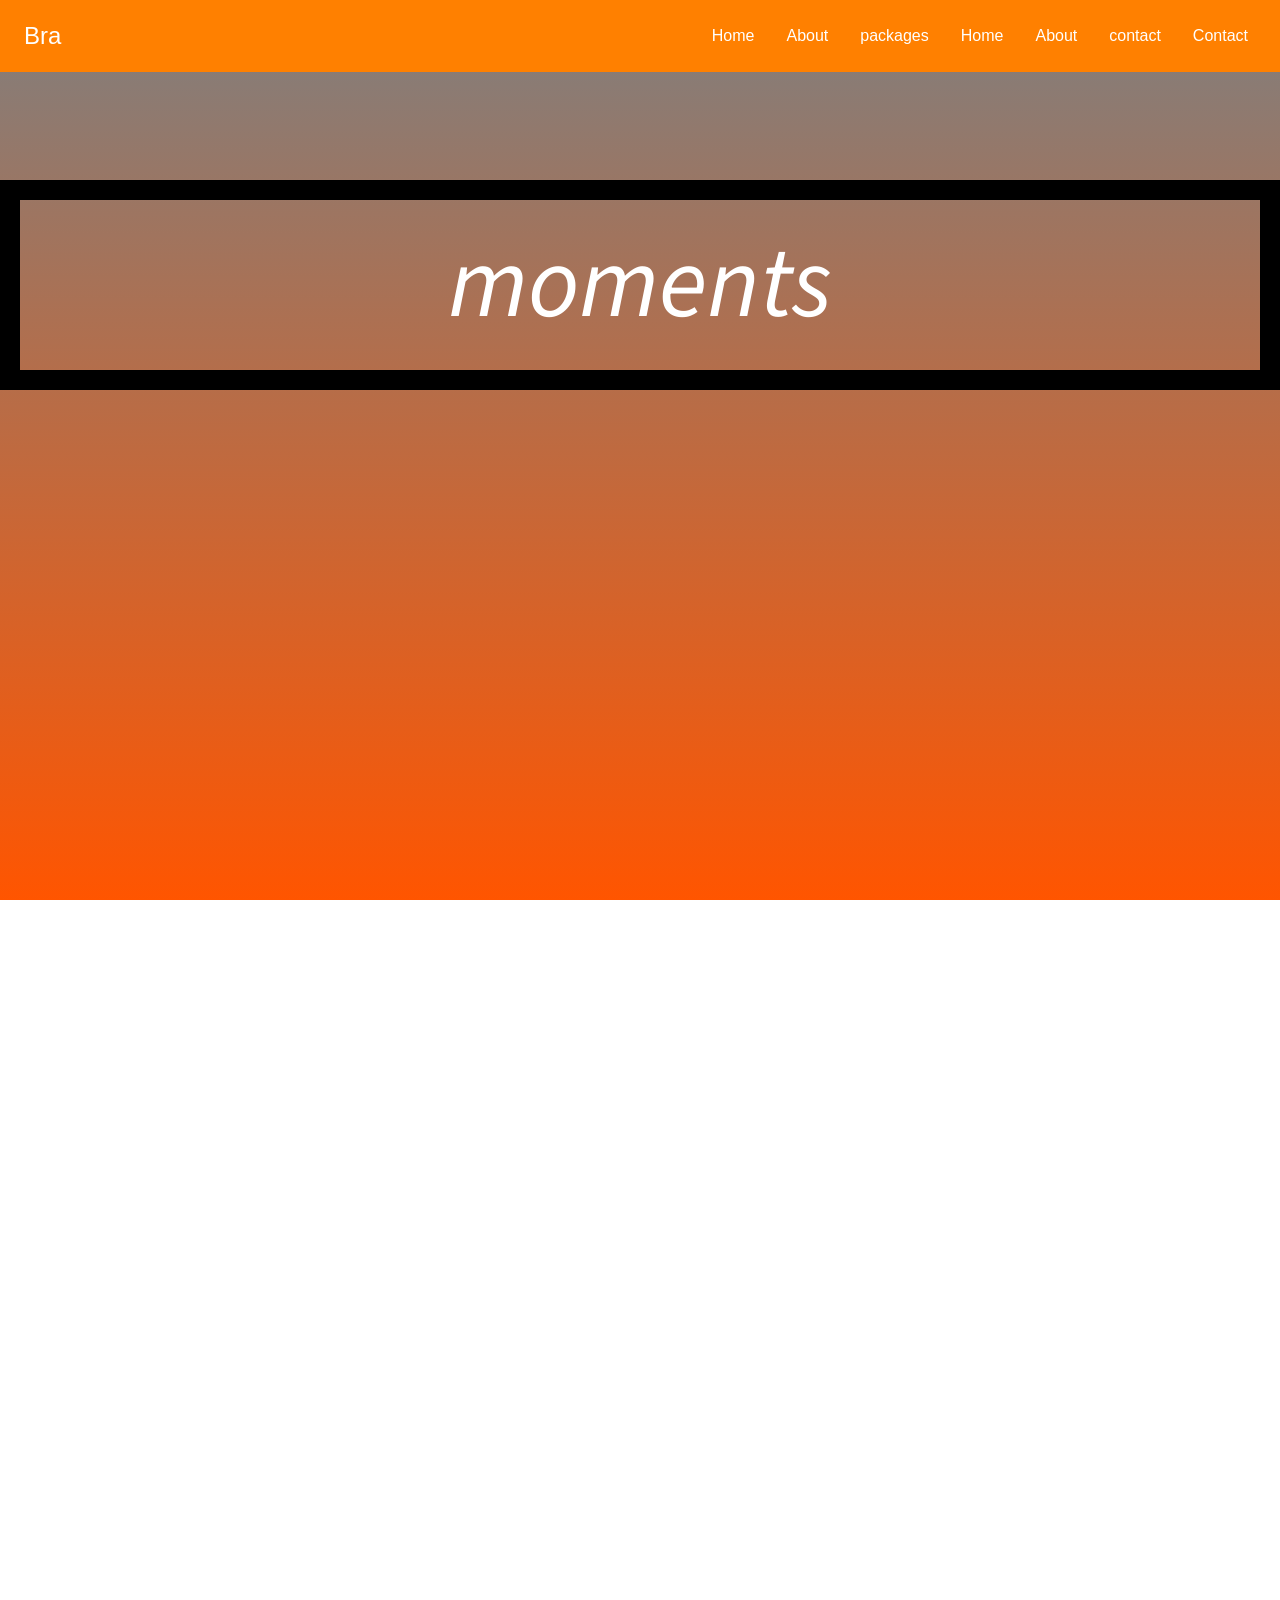
==== commit b7577358: "Add files via upload" ====
--- a/index.html
+++ b/index.html
@@ -27,6 +27,7 @@
       <title>Responsive Navbar</title>
     </head>
     <body>
+        <section class="parallax">
       <nav class="navbar">
         <div class="brand-title"img src="images/360.jpg">Bra</div>
         <a href="#" class="toggle-button">
@@ -94,7 +95,7 @@
 
 
            <!--service-->
-     <section id="service">
+     <!-- <section id="service"> -->
         <!-- <div class="title-text">
             <p> </p>
             <div class="div" data-aos ="zoom-in"data-aos="fade-up" data-aos-duration=" 10s" data-aos-once="false">
@@ -149,10 +150,10 @@
 
 
 
-                        <header class="service-header">
+                        <!-- <header class="service-header">
                             Packages
-                        </header>
-             <button class="service-button" onclick="opened()"> clic for more information</button>
+                        </header> -->
+             <!-- <button class="service-button" onclick="opened()"> clic for more information</button>
                    <div class="service-popup" id="service-pop1">
                        <div class="service-overlay"></div>
                        <div class="service-content">
@@ -199,13 +200,43 @@
                     </div>
                 </div>
                 <div class="service-btn-container">
-                <button class="service-button3" onclick="service__opened()"> clic for more information</button>
+                <button class="service-button3" onclick="service__opened()"> clic for more information</button> -->
               
 
        
-       
-       
-       
+                    <!-- <div class="button-container">
+                        <button onClick="showImage()"></button>
+                        <div id="first" style="height:1000px; width:400px; display:none;">
+                            <img src="images/360.jpg"/> 
+                        </div>
+                        <button onClick="showImage()"></button>
+                        <div id="first" style="height:400px; width:400px; display:none;">
+                            <img src="images/360.jpg"/> 
+                        </div>
+                        <button onClick="showImage()"></button>
+                        <div id="first" style="height:400px; width:400px; display:none;">
+                            <img src="images/360.jpg"/> 
+                        </div>
+                        <button onClick="showImage()"></button>
+                        <div id="first" style="height:400px; width:400px; display:none;">
+                            <img src="images/360.jpg"/> 
+                        </div>
+                        <button onClick="showImage()"></button>
+                        <div id="first" style="height:400px; width:400px; display:none;">
+                            <img src="images/360.jpg"/> 
+                        </div>
+                        <button onClick="showImage()"></button>
+                        <div id="first" style="height:400px; width:400px; display:none;">
+                            <img src="images/360.jpg"/> 
+                        </div>
+                    </div> -->
+                    
+                    <!-- <div class="container">
+                        <div>w</div>
+                        <div>s</div>
+                        <div>s</div>
+                    </div> -->
+           
        
        
        
@@ -221,14 +252,10 @@
                         <div class="service-closebtn4" onclick="closed()">&times;</div>
                         <h1>title</h1>
                         <p>xxxxxxxxxxxxxxxxxxxxxxxxxx</p>
-
                     </div>
                 </div>
                 <div class="service-btn-container">
                 <button class="service-button4" onclick="opened()"> clic for more information</button>
-
-
-
                 </div>   -->
 
                    
@@ -238,10 +265,10 @@
 
          
 
-    </section>
+    <!-- </section> -->
        
      <section id="packages">
-         
+
 
                  <!-- <header class="header" data-aos-delay="30s" data-aos ="zoom-in"data-aos="fade-up" data-aos-duration=" 100000" data-aos-once="false">
                      Packages
@@ -257,7 +284,6 @@
                             <div class="closebtn" onclick="togglepopup2()">&times;</div>
                             <h1>aaaaaaaaaa</h1>
                             <p>Silver Package
-
                                 3 Hours of Mirror interaction
                                 Standard Features
                                 <ul> Choice of 2×6 or 4×6 prints</ul>
@@ -291,7 +317,6 @@
                              <div class="closebtn" onclick="togglepopup2()">&times;</div>
                              <h1>aaaaaaaaaa</h1>
                              <p>Silver Package
-
                                  3 Hours of Mirror interaction
                                  Standard Features
                                  <ul> Choice of 2×6 or 4×6 prints</ul>
@@ -323,7 +348,6 @@
                              <div class="closebtn" onclick="togglepopup3()">&times;</div>
                              <h1>aaaaaaaaaa</h1>
                              <p>Silver Package
-
                                  3 Hours of Mirror interaction
                                  Standard Features
                                  <ul> Choice of 2×6 or 4×6 prints</ul>
@@ -344,7 +368,6 @@
                                  
                                  Unlimited High Quality, Dye Sub Prints
                                  
-
                          </div>
                      </div>   -->
                      <!-- <div class="btn-container3"data-aos="fade-right" data-aos-duration=" 10s" data-aos-once="false">
@@ -356,8 +379,8 @@
                     </div> -->
 
 
-
-  
+                        <div class="package-container">
+                            
                     <div class="popup2" id="popup-2">
                         <div class="overlay-popup2"></div>
                         <div class="content2">
@@ -379,7 +402,47 @@
                         <div class="overlay-popup3"></div>
                         <div class="content">
                             <div class="closebtn" onclick="togglepopup3()">&times;</div>
-                            <h1>ccccccccc</h1>
+                            <h1>360 Booth</h1>
+                            <p>360 Booth
+
+                                3 Hours of Mirror interaction
+                                Standard Features
+                                <ul> Choice of 2×6 or 4×6 prints</ul>
+                                <ul>  Choice of Personalized Print Layout</ul>
+                                <ul>   Killer Props & Accessories</ul>
+                                <ul>   Ethusiastic On-Site Host</ul>
+                                <ul>  Digital copies of all photos for you</ul>
+                                <ul>Touch screen photo-signing</ul>
+                                <ul>   Customizable Emoji Stamping
+                                    Pro Features</ul>
+                                <ul>  Customizable Emoji Stamping
+                                    Pro Features</ul>
+                                    <ul>   Unlimited High Quality, Dye Sub Prints</ul>
+                                    <ul>  Choice of Premium Backdrop
+                                    </ul>
+                                3 Hours of Selfie Mirror interaction
+                                
+                                Professional Quality DSLR Photos
+                                
+                             
+                                <video class="promo" width="480" height="200" controls>
+                                    <source src="images/Desktop 2018.12.06 - 18.59.52.01.mp4">
+                                    
+                                   </video>
+                                
+
+                        </div>
+                    </div>
+                     <div class="btn-container3">
+                    <button class="button3" onclick="togglepopup3()"> clic for more information</button>
+                    </div> 
+                    
+                    
+                    <!-- <div class="popup" id="popup-1">
+                        <div class="overlay-popup"></div>
+                        <div class="content">
+                            <div class="closebtn" onclick="togglepopup()">&times;</div>
+                            <h1>dddddddddd</h1>
                             <p>Silver Package
 
                                 3 Hours of Mirror interaction
@@ -405,41 +468,6 @@
 
                         </div>
                     </div>
-                     <div class="btn-container3">
-                    <button class="button3" onclick="togglepopup3()"> clic for more information</button>
-                    </div> 
-                    
-                    
-                    <div class="popup" id="popup-1">
-                        <div class="overlay-popup"></div>
-                        <div class="content">
-                            <div class="closebtn" onclick="togglepopup()">&times;</div>
-                            <h1>dddddddddd</h1>
-                            <p>Silver Package
-
-                                3 Hours of Mirror interaction
-                                Standard Features
-                                <ul> Choice of 2×6 or 4×6 prints</ul>
-                                <ul>  Choice of Personalized Print Layout</ul>
-                                <ul>   Killer Props & Accessories</ul>
-                                <ul>   Ethusiastic On-Site Host</ul>
-                                <ul>  Digital copies of all photos for you</ul>
-                                <ul>Touch screen photo-signing</ul>
-                                <ul>   Customizable Emoji Stamping
-                                    Pro Features</ul>
-                                <ul>  Customizable Emoji Stamping
-                                    Pro Features</ul>
-                                    <ul>  Choice of Premium Backdrop
-                                    </ul>
-                                3 Hours of Selfie Mirror interaction
-                                
-                                Professional Quality DSLR Photos
-                                
-                                Unlimited High Quality, Dye Sub Prints
-                                
-
-                        </div>
-                    </div>
                      <div class="btn-container">
                     <button class="button" onclick="togglepopup()"> clic for more information</button>
                     </div> 
@@ -448,6 +476,9 @@
 
           
           
+
+                        </div> -->
+  
          
      </section> 
 
@@ -488,7 +519,6 @@
                     <span style="--i:4;"><img src="images/360.jpg"></span>
                     <span style="--i:5;"><img src="images/360.jpg"></span>
                     <span style="--i:6;"><img src="images/360.jpg"></span>
-
                  </div> -->
              </div>
              <!-- <div class="btn-container5">
@@ -555,7 +585,6 @@
                      <i class="fa fa-twitter"></i>  
                      <i class="fa fa-instagram"></i>
                      <i class="fa fa-youtube"></i>
-
                     </div> -->
 
 
@@ -565,19 +594,19 @@
             <div class="contact">
                 
        
-                <h1>Get in touch</h1>
-                <p>looking foward to hrearing fro you </p>
+                <h1>Get in touch today</h1>
+                <p>looking foward to hearing fro you </p>
                 <div class="contact-box">
                     <div class="contact-left">
-                       <h3>sen your request</h3> 
-                       <form action="https://formsubmit.co/52b5391d7dce2012638097c7386029fb" method="post"Target=_blank>
+                       <h3>Please fill out the required information</h3> 
+                    <form action="https://formsubmit.co/52b5391d7dce2012638097c7386029fb" method="post"Target=_blank>
                         <!--honeypot-->
                         <input type="text" name="_honey" style="display:none;">
 
                         <!--disable captcha-->
                         <input type="hidden" name="_captcha" value="false">
 
-                        <input type="hidden" name="_next" value="https://deanster333.github.io/website/success.html" >
+                        <input type="hidden" name="_next" value="https://dkg333.github.io/webs/success.html" >
                         <!-- <form onsubmit="sendEmail(); reset(); return false"> -->
                         <div class="input-row">
                            <div class="input-group">
@@ -651,14 +680,14 @@
                            <option>9</option>
                            <option>10</option>
                            <option>11</option>
-                           <option>12</option>
+                           <option>12+</option>
                       
                          </select> 
                             </div>
                          </div>
                          <div class="input-row">
                             <div class="input-group">
-                         <label >how did you hear about ius </label>
+                         <label >how did you hear about us </label>
                         
                          <select name="hear about us" class="select" autocomplete="off" required>
                             <option  disabled hidden selected>Select One</option>
@@ -675,7 +704,7 @@
                             <div class="input-group">
                          <label>
                                 <label > what is the date iof your special night</label>
-                            <input autocomplete="off" type="date" name="event" min="1990-04-01" max="2030-04-30"/ required>
+                            <input autocomplete="off" type="date" name="event" min="1990-04-01" max="2030-04-30" required>
                             <span class="validity"></span>
                           </label>
                             </div>
@@ -697,7 +726,7 @@
                             </div>
                          </div>
                          <label>message</label>
-                         <textarea rows="10" placeholder="Tell us briefly about your event to help us better assist you"></textarea>
+                         <textarea name="message" class="select" autocomplete="off" rows="10" placeholder="Tell us briefly about your event to help us better assist you"></textarea>
                             <button class="submit" type="submit" Target=_blank>send</button>
                         </form> 
                         <!-- <form id="fcf-form-id" class="fcf-form-class" method="post" action="contact-form-process.php">
@@ -768,7 +797,6 @@
                     <i class="fa fa-twitter"></i>  
                     <i class="fa fa-instagram"></i>
                     <i class="fa fa-youtube"></i>
-
                    </div> -->
 
 
@@ -806,5 +834,22 @@
 <script>
 AOS.init();
 </script>
+</section>
     </body>
 </html>
+Footer
+© 2022 GitHub, Inc.
+Footer navigation
+
+    Terms
+    Privacy
+    Security
+    Status
+    Docs
+    Contact GitHub
+    Pricing
+    API
+    Training
+    Blog
+    About
+
--- a/style.css
+++ b/style.css
@@ -2,6 +2,7 @@
     margin: 0;
     padding: 0;
     box-sizing: border-box;
+    border: 0;
     
   
 }
@@ -114,6 +115,15 @@
         overflow-x: hidden;
     }
 }
+/* parrallaxinf background */
+.margin{
+    margin: 75% 0;
+   
+}
+.parallax{
+    background: url(images/360.jpg)
+    repeat fixed 100%;
+}
 
 /* navigation bar */
 
@@ -269,15 +279,17 @@
 }
 
 /*--service--*/
-#service{
+/* #service{
     width: 100%;
     height: 100%;
     margin: 0 auto;
     
     padding: 70px 0;
     background: #f9f9f9;
-    padding-bottom: 800px;
-}
+    padding-bottom: 1700px; */
+    /* background: url(images/360.jpg)
+    fixed repeat 100%; */
+/* }
 .service-header{
     font-size: 100px;
     text-align: center;
@@ -291,6 +303,7 @@
 }
 .service-popup{
     background-color: #000000;
+      background: url(images/360.jpg);
 }
 .service-popup .service-overlay{
     position: fixed;
@@ -302,6 +315,7 @@
     display: none;
 }
 .service-popup .service-content{
+    background-image: url(images/360.jpg);
     position: fixed;
     top: 50%;
     left: 50%;
@@ -316,6 +330,7 @@
     overflow-y: hidden;
 }
 .service-popup .service-closebtn{
+  
     cursor: pointer;
     position: absolute;
     right: 20px;
@@ -332,6 +347,7 @@
 }
 .service-popup.active .service-overlay{
     display: block;
+ 
 }
 .service-popup.active .service-content{
     transition: all 300ms ease-in-out;
@@ -345,15 +361,57 @@
     width: 500px;
     overflow: hidden;
     float: left;
-    width: 100px;
-    height: 100px;
+    width: 300px;
+    height: 300px;
     padding: 208px;
     display: flex;
     background-repeat: no-repeat;
-    padding-left: 407px;
+    /* padding-left: 407px;
     transition: ease-in-out 60s;
-
-}
+    margin-left: 500px;
+    width: 10px;  
+    border: none;
+    color: white;
+    padding: 15px 32px;
+    text-align: center;
+    text-decoration: none;
+    display: inline-block;
+    font-size: 506px; */
+    /* margin-left: 200px; */
+
+/* } */
+
+
+/* #first{
+   
+    top: 50%;
+    left: 80%;
+ 
+    
+    width: 1050px;
+    height: 220px;
+    text-align: center;
+    justify-content: center;
+    box-sizing: border-box;
+    overflow-y: hidden;
+
+}
+
+.container{
+    display: flex;
+    flex-direction: row;
+  
+    padding: 20px;
+
+}
+.container div{
+    background:url(images/ICCD8708.JPG);
+    height: 300px;
+    width: 800px;
+    margin: auto;
+    width: 100px;
+}
+
 
 .service-content2{
     background-color: #000000;
@@ -408,19 +466,30 @@
    
 }
 .service-button2{
-    background: url(images/ALIW3134.JPG);
-    background-size: cover;
+    background: url(images/deantongue.jpg);
+
+     background-size: cover;
     height: 500px;
     width: 500px;
     overflow: hidden;
     float: left;
-    width: 100px;
-    height: 100px;
+    width: 300px;
+    height: 300px;
     padding: 208px;
     display: flex;
-    background-repeat: no-repeat;
-    padding-left: 407px;
+    background-repeat: no-repeat; */
+    /* padding-left: 407px;
     transition: ease-in-out 60s;
+    margin-left: 500px;
+    width: 10px;  
+    border: none;
+    color: white;
+    padding: 15px 32px;
+    text-align: center;
+    text-decoration: none;
+    display: inline-block;
+    font-size: 506px; */
+    /* margin-left: 500px;
 
 }
 
@@ -480,61 +549,44 @@
    
 }
 .service-button3{
-    background: url(images/ALIW3134.JPG);
+    background: url(images/deanface.jpg);
     background-size: cover;
     height: 500px;
     width: 500px;
     overflow: hidden;
     float: left;
-    width: 100px;
-    height: 100px;
+    width: 300px;
+    height: 300px;
     padding: 208px;
     display: flex;
-    background-repeat: no-repeat;
-    padding-left: 407px;
+    background-repeat: no-repeat; */
+    /* padding-left: 407px;
     transition: ease-in-out 60s;
-
-}
-
-
-
-
-
-
-
-
-
-
-
-
-
-
-
-
-
-
-
-
-
-
-
-
-
-
-
-
-
-
-
-
-
-
-
-
-
-
-
-.service-content4{
+    margin-left: 500px;
+    width: 10px;  
+    border: none;
+    color: white;
+    padding: 15px 32px;
+    text-align: center;
+    text-decoration: none;
+    display: inline-block;
+    font-size: 506px; */
+    /* margin-left: 200px;
+    margin-top: 200px;
+
+} */
+
+
+
+
+
+
+
+
+
+
+
+/* .service-content4{
     background-color: #000000;
 }
 .service-popup4{
@@ -660,6 +712,13 @@
 }
 
 @media (max-width:600px) {
+    body html{
+        overflow: hidden;
+    }
+    .service-header{
+        font-size: 50px;
+        margin-right: 100px;
+    }
     #service{
         width: 100%;
         height: 100%;
@@ -718,7 +777,7 @@
     }
     .service-popup .service-content{
         position: fixed;
-        top: 60%;
+        top: 82%;
         left: 50%;
         transform: translate(-50%,-50%)  scale(0);
         background: #fff;
@@ -760,8 +819,8 @@
         box-sizing: border-box;
         z-index: 200;
     
-    }
-}
+    } */
+/* } */ 
 /* 
 .service-box{
     width: 80%;
@@ -837,7 +896,7 @@
     opacity: 1;
 } */
 
-@media screen and (max-width: 400px) {
+/* @media screen and (max-width: 400px) {
     body{
         overflow-x: hidden;
     }
@@ -860,7 +919,7 @@
     }
 
     
-}
+} */
 
 
 
@@ -870,8 +929,14 @@
     margin: 0 auto;
     padding: 70px 0;
     background: #ff4d00;
-    padding-bottom: 500px;
+    padding-bottom: 900px;
     height: 1000px;
+    /* background: url(images/360.jpg)
+    fixed repeat 100%; */
+
+}
+#packages header{
+    margin-bottom: 200px;
 }
 .package-box{
     width: 80%;
@@ -879,8 +944,17 @@
     flex-wrap: wrap;
     justify-content: space-around;
     margin: auto;
-    
-
+ 
+
+}
+.package-container{
+	left:0px;
+	top:0px;
+	z-index:1;
+	width:100%;
+    display: block;
+	padding-top:10px;
+    margin-bottom: 1000px;
 }
 
 
@@ -890,8 +964,8 @@
     position: fixed;
     top: 0px;
     left: 0px;
-    width: 100vw;
-    height: 100vh;
+    width: 1000px;
+    height: 1000px;
     /* background: rgba(234, 234, 234, 0.7); */
     z-index: 1;
     display: none;
@@ -911,7 +985,7 @@
     transform: translate(-50%,-50%)  scale(0);
     background: #fff;
     width: 700px;
-    height: 500px;
+    height: 800px;
     z-index: 2;
     text-align: center;
     padding: 20px;
@@ -965,8 +1039,10 @@
     padding: 208px;
     display: flex;
     background-repeat: no-repeat;
-    padding-left: 407px;
+    padding-left: 107px;
     transition: ease-in-out 60s;
+    float: right;
+    margin-right:300px;
 }
 
 .button3:before{
@@ -1077,7 +1153,7 @@
 
 
 .button2{
-    background: url(images/ALIW3134.JPG);
+    background: url(images/close.jpg);
     background-size: cover;
     height: 500px;
     width: 500px;
@@ -1088,8 +1164,11 @@
     padding: 208px;
     display: flex;
     background-repeat: no-repeat;
-    padding-left: 407px;
+   padding-left: 100px;
     transition: ease-in-out 60s;
+    text-align: center;
+    margin-left:300px;
+   
 }
 
 .button2:before{
@@ -1154,27 +1233,27 @@
 
 
 
-
+/* 
 
 .popup .overlay-popup{
     position: fixed;
     top: 0px;
     left: 0px;
     width: 100vw;
-    height: 100vh;
+    height: 100vh; */
     /* background: rgba(234, 234, 234, 0.7); */
-    z-index: 1;
+    /* z-index: 1;
     display: none;
    
     
-}
-
-
-
-
-
-
-.popup .content{
+} */
+
+
+
+
+
+
+/* .popup .content{
     position: fixed;
     top: 50%;
     left: 50%;
@@ -1224,19 +1303,20 @@
 
 
 .button{
-    background: url(images/ALIW3134.JPG);
+    background: url(images/360.jpg);
     background-size: cover;
     height: 500px;
     width: 500px;
     overflow: hidden;
-    float: left;
+    margin-left:750px;
     width: 100px;
     height: 100px;
     padding: 208px;
     display: flex;
     background-repeat: no-repeat;
-    padding-left: 407px;
+    text-align: center;
     transition: ease-in-out 60s;
+    padding-left: 101px;
 }
 
 .button:before{
@@ -1269,7 +1349,7 @@
     opacity: 1;
     
 
-}
+} */
 
 
 
@@ -1361,18 +1441,32 @@
        /* ?  background-color: #ffffff; */
          height: 200px;
     }
+    /* #packages{
+
+    } */
     .button3{
+        width: 200px;
+        height: 200px;
+        margin: 0;
+        background-color: gray;
+        color: white;
+        display: flex;
+        display: table-cell;
+        vertical-align:middle;
         background-color: yellow;
         color: black;
-        width: 200px;
+        width: 20px;
         text-align: center;
         font-size: 1px;
-        padding-bottom: 1px;
+        padding-bottom: 50px;
         padding-right: 20px;
         border-radius: 15px;
         border: 3px dashed blue;
         justify-content: space-between;
         align-items: center;
+        /* margin-left: 1000px;
+        height: 200px;
+        margin-top: 50px; */
     }
     .popup3 .closebtn{
         cursor: pointer;
@@ -1391,6 +1485,14 @@
         border-radius: 50%;
     }
     .button2{
+        width: 200px;
+        height: 200px;
+        margin: 0;
+        background-color: gray;
+        color: white;
+        display: flex;
+        display: table-cell;
+        vertical-align:middle;
         background-color: yellow;
         color: black;
         width: 20px;
@@ -1402,8 +1504,18 @@
         border: 3px dashed blue;
         justify-content: space-between;
         align-items: center;
+        /* margin-left: 45px;
+        margin-bottom: 1000px; */
     }
     .button{
+        /* width: 200px;
+        height: 200px;
+        margin: 0;
+        background-color: gray;
+        color: white;
+        display: flex;
+        display: table-cell;
+        vertical-align:middle;
         background-color: yellow;
         color: black;
         width: 20px;
@@ -1413,8 +1525,10 @@
         padding-right: 20px;
         border-radius: 15px;
         border: 3px dashed blue;
-        justify-content: space-between;
-        align-items: center;
+        justify-content: center;
+        align-items: center; */
+        margin-left: 40px;
+        margin-top: 1150px;
         
     }
     .popup2 .closebtn{
@@ -1507,6 +1621,10 @@
         z-index: 200;
     
     }
+     .promo{
+        height: 100px;
+        width: 100px;
+    }
     .popup2{
         z-index: 1000;
         /* font-size: 1000px; 
@@ -1898,6 +2016,7 @@
     align-items: center;
     
     font-size: 100px;
+    padding-top: 100px;
     
 }
 .contactform{
@@ -1913,11 +2032,12 @@
 .contact p{
     text-align: center;
     justify-content: center;
+    font-size: 50px;
 
 
 }
 .contact-box{
-    background-color: rgba(181, 158, 158, 0.208);
+    background-color: rgba(8, 8, 8, 0.208);
     display: flex;
 }
 .contact-left{
@@ -1943,14 +2063,14 @@
 input{
     width: 100%;
     border: none;
-    border-bottom: 1px solid #ccc;
+    border-bottom: 1px solid rgb(0, 0, 0);
     outline: none;
     padding-bottom: 5px;
 
 }
 textarea{
     width: 100%;
-    border: 1px solid #ccc;
+    border: 1px solid rgb(0, 0, 0);
     outline: none;
     padding: 10px ;
     box-sizing: border-box;
@@ -1966,7 +2086,7 @@
     width: 100px;
     border: none;
     outline: none;
-    color: #fff;
+    color: rgb(0, 0, 0);
     height: 35px;
     border-radius: 30px;
     margin-top: 20px;
@@ -1984,7 +2104,7 @@
     margin-bottom: 30px;
 }
 .select{
-    color: #cfcfcf;
+    color: #000000;
 }
 .contact-box{
     justify-content: center;
--- a/style.css
+++ b/style.css
@@ -2,6 +2,7 @@
     margin: 0;
     padding: 0;
     box-sizing: border-box;
+    border: 0;
     
   
 }
@@ -114,6 +115,15 @@
         overflow-x: hidden;
     }
 }
+/* parrallaxinf background */
+.margin{
+    margin: 75% 0;
+   
+}
+.parallax{
+    background: url(images/360.jpg)
+    repeat fixed 100%;
+}
 
 /* navigation bar */
 
@@ -269,15 +279,17 @@
 }
 
 /*--service--*/
-#service{
+/* #service{
     width: 100%;
     height: 100%;
     margin: 0 auto;
     
     padding: 70px 0;
     background: #f9f9f9;
-    padding-bottom: 800px;
-}
+    padding-bottom: 1700px; */
+    /* background: url(images/360.jpg)
+    fixed repeat 100%; */
+/* }
 .service-header{
     font-size: 100px;
     text-align: center;
@@ -291,6 +303,7 @@
 }
 .service-popup{
     background-color: #000000;
+      background: url(images/360.jpg);
 }
 .service-popup .service-overlay{
     position: fixed;
@@ -302,6 +315,7 @@
     display: none;
 }
 .service-popup .service-content{
+    background-image: url(images/360.jpg);
     position: fixed;
     top: 50%;
     left: 50%;
@@ -316,6 +330,7 @@
     overflow-y: hidden;
 }
 .service-popup .service-closebtn{
+  
     cursor: pointer;
     position: absolute;
     right: 20px;
@@ -332,6 +347,7 @@
 }
 .service-popup.active .service-overlay{
     display: block;
+ 
 }
 .service-popup.active .service-content{
     transition: all 300ms ease-in-out;
@@ -345,15 +361,57 @@
     width: 500px;
     overflow: hidden;
     float: left;
-    width: 100px;
-    height: 100px;
+    width: 300px;
+    height: 300px;
     padding: 208px;
     display: flex;
     background-repeat: no-repeat;
-    padding-left: 407px;
+    /* padding-left: 407px;
     transition: ease-in-out 60s;
-
-}
+    margin-left: 500px;
+    width: 10px;  
+    border: none;
+    color: white;
+    padding: 15px 32px;
+    text-align: center;
+    text-decoration: none;
+    display: inline-block;
+    font-size: 506px; */
+    /* margin-left: 200px; */
+
+/* } */
+
+
+/* #first{
+   
+    top: 50%;
+    left: 80%;
+ 
+    
+    width: 1050px;
+    height: 220px;
+    text-align: center;
+    justify-content: center;
+    box-sizing: border-box;
+    overflow-y: hidden;
+
+}
+
+.container{
+    display: flex;
+    flex-direction: row;
+  
+    padding: 20px;
+
+}
+.container div{
+    background:url(images/ICCD8708.JPG);
+    height: 300px;
+    width: 800px;
+    margin: auto;
+    width: 100px;
+}
+
 
 .service-content2{
     background-color: #000000;
@@ -408,19 +466,30 @@
    
 }
 .service-button2{
-    background: url(images/ALIW3134.JPG);
-    background-size: cover;
+    background: url(images/deantongue.jpg);
+
+     background-size: cover;
     height: 500px;
     width: 500px;
     overflow: hidden;
     float: left;
-    width: 100px;
-    height: 100px;
+    width: 300px;
+    height: 300px;
     padding: 208px;
     display: flex;
-    background-repeat: no-repeat;
-    padding-left: 407px;
+    background-repeat: no-repeat; */
+    /* padding-left: 407px;
     transition: ease-in-out 60s;
+    margin-left: 500px;
+    width: 10px;  
+    border: none;
+    color: white;
+    padding: 15px 32px;
+    text-align: center;
+    text-decoration: none;
+    display: inline-block;
+    font-size: 506px; */
+    /* margin-left: 500px;
 
 }
 
@@ -480,61 +549,44 @@
    
 }
 .service-button3{
-    background: url(images/ALIW3134.JPG);
+    background: url(images/deanface.jpg);
     background-size: cover;
     height: 500px;
     width: 500px;
     overflow: hidden;
     float: left;
-    width: 100px;
-    height: 100px;
+    width: 300px;
+    height: 300px;
     padding: 208px;
     display: flex;
-    background-repeat: no-repeat;
-    padding-left: 407px;
+    background-repeat: no-repeat; */
+    /* padding-left: 407px;
     transition: ease-in-out 60s;
-
-}
-
-
-
-
-
-
-
-
-
-
-
-
-
-
-
-
-
-
-
-
-
-
-
-
-
-
-
-
-
-
-
-
-
-
-
-
-
-
-
-.service-content4{
+    margin-left: 500px;
+    width: 10px;  
+    border: none;
+    color: white;
+    padding: 15px 32px;
+    text-align: center;
+    text-decoration: none;
+    display: inline-block;
+    font-size: 506px; */
+    /* margin-left: 200px;
+    margin-top: 200px;
+
+} */
+
+
+
+
+
+
+
+
+
+
+
+/* .service-content4{
     background-color: #000000;
 }
 .service-popup4{
@@ -660,6 +712,13 @@
 }
 
 @media (max-width:600px) {
+    body html{
+        overflow: hidden;
+    }
+    .service-header{
+        font-size: 50px;
+        margin-right: 100px;
+    }
     #service{
         width: 100%;
         height: 100%;
@@ -718,7 +777,7 @@
     }
     .service-popup .service-content{
         position: fixed;
-        top: 60%;
+        top: 82%;
         left: 50%;
         transform: translate(-50%,-50%)  scale(0);
         background: #fff;
@@ -760,8 +819,8 @@
         box-sizing: border-box;
         z-index: 200;
     
-    }
-}
+    } */
+/* } */ 
 /* 
 .service-box{
     width: 80%;
@@ -837,7 +896,7 @@
     opacity: 1;
 } */
 
-@media screen and (max-width: 400px) {
+/* @media screen and (max-width: 400px) {
     body{
         overflow-x: hidden;
     }
@@ -860,7 +919,7 @@
     }
 
     
-}
+} */
 
 
 
@@ -870,8 +929,14 @@
     margin: 0 auto;
     padding: 70px 0;
     background: #ff4d00;
-    padding-bottom: 500px;
+    padding-bottom: 900px;
     height: 1000px;
+    /* background: url(images/360.jpg)
+    fixed repeat 100%; */
+
+}
+#packages header{
+    margin-bottom: 200px;
 }
 .package-box{
     width: 80%;
@@ -879,8 +944,17 @@
     flex-wrap: wrap;
     justify-content: space-around;
     margin: auto;
-    
-
+ 
+
+}
+.package-container{
+	left:0px;
+	top:0px;
+	z-index:1;
+	width:100%;
+    display: block;
+	padding-top:10px;
+    margin-bottom: 1000px;
 }
 
 
@@ -890,8 +964,8 @@
     position: fixed;
     top: 0px;
     left: 0px;
-    width: 100vw;
-    height: 100vh;
+    width: 1000px;
+    height: 1000px;
     /* background: rgba(234, 234, 234, 0.7); */
     z-index: 1;
     display: none;
@@ -911,7 +985,7 @@
     transform: translate(-50%,-50%)  scale(0);
     background: #fff;
     width: 700px;
-    height: 500px;
+    height: 800px;
     z-index: 2;
     text-align: center;
     padding: 20px;
@@ -965,8 +1039,10 @@
     padding: 208px;
     display: flex;
     background-repeat: no-repeat;
-    padding-left: 407px;
+    padding-left: 107px;
     transition: ease-in-out 60s;
+    float: right;
+    margin-right:300px;
 }
 
 .button3:before{
@@ -1077,7 +1153,7 @@
 
 
 .button2{
-    background: url(images/ALIW3134.JPG);
+    background: url(images/close.jpg);
     background-size: cover;
     height: 500px;
     width: 500px;
@@ -1088,8 +1164,11 @@
     padding: 208px;
     display: flex;
     background-repeat: no-repeat;
-    padding-left: 407px;
+   padding-left: 100px;
     transition: ease-in-out 60s;
+    text-align: center;
+    margin-left:300px;
+   
 }
 
 .button2:before{
@@ -1154,27 +1233,27 @@
 
 
 
-
+/* 
 
 .popup .overlay-popup{
     position: fixed;
     top: 0px;
     left: 0px;
     width: 100vw;
-    height: 100vh;
+    height: 100vh; */
     /* background: rgba(234, 234, 234, 0.7); */
-    z-index: 1;
+    /* z-index: 1;
     display: none;
    
     
-}
-
-
-
-
-
-
-.popup .content{
+} */
+
+
+
+
+
+
+/* .popup .content{
     position: fixed;
     top: 50%;
     left: 50%;
@@ -1224,19 +1303,20 @@
 
 
 .button{
-    background: url(images/ALIW3134.JPG);
+    background: url(images/360.jpg);
     background-size: cover;
     height: 500px;
     width: 500px;
     overflow: hidden;
-    float: left;
+    margin-left:750px;
     width: 100px;
     height: 100px;
     padding: 208px;
     display: flex;
     background-repeat: no-repeat;
-    padding-left: 407px;
+    text-align: center;
     transition: ease-in-out 60s;
+    padding-left: 101px;
 }
 
 .button:before{
@@ -1269,7 +1349,7 @@
     opacity: 1;
     
 
-}
+} */
 
 
 
@@ -1361,18 +1441,32 @@
        /* ?  background-color: #ffffff; */
          height: 200px;
     }
+    /* #packages{
+
+    } */
     .button3{
+        width: 200px;
+        height: 200px;
+        margin: 0;
+        background-color: gray;
+        color: white;
+        display: flex;
+        display: table-cell;
+        vertical-align:middle;
         background-color: yellow;
         color: black;
-        width: 200px;
+        width: 20px;
         text-align: center;
         font-size: 1px;
-        padding-bottom: 1px;
+        padding-bottom: 50px;
         padding-right: 20px;
         border-radius: 15px;
         border: 3px dashed blue;
         justify-content: space-between;
         align-items: center;
+        /* margin-left: 1000px;
+        height: 200px;
+        margin-top: 50px; */
     }
     .popup3 .closebtn{
         cursor: pointer;
@@ -1391,6 +1485,14 @@
         border-radius: 50%;
     }
     .button2{
+        width: 200px;
+        height: 200px;
+        margin: 0;
+        background-color: gray;
+        color: white;
+        display: flex;
+        display: table-cell;
+        vertical-align:middle;
         background-color: yellow;
         color: black;
         width: 20px;
@@ -1402,8 +1504,18 @@
         border: 3px dashed blue;
         justify-content: space-between;
         align-items: center;
+        /* margin-left: 45px;
+        margin-bottom: 1000px; */
     }
     .button{
+        /* width: 200px;
+        height: 200px;
+        margin: 0;
+        background-color: gray;
+        color: white;
+        display: flex;
+        display: table-cell;
+        vertical-align:middle;
         background-color: yellow;
         color: black;
         width: 20px;
@@ -1413,8 +1525,10 @@
         padding-right: 20px;
         border-radius: 15px;
         border: 3px dashed blue;
-        justify-content: space-between;
-        align-items: center;
+        justify-content: center;
+        align-items: center; */
+        margin-left: 40px;
+        margin-top: 1150px;
         
     }
     .popup2 .closebtn{
@@ -1507,6 +1621,10 @@
         z-index: 200;
     
     }
+     .promo{
+        height: 100px;
+        width: 100px;
+    }
     .popup2{
         z-index: 1000;
         /* font-size: 1000px; 
@@ -1898,6 +2016,7 @@
     align-items: center;
     
     font-size: 100px;
+    padding-top: 100px;
     
 }
 .contactform{
@@ -1913,11 +2032,12 @@
 .contact p{
     text-align: center;
     justify-content: center;
+    font-size: 50px;
 
 
 }
 .contact-box{
-    background-color: rgba(181, 158, 158, 0.208);
+    background-color: rgba(8, 8, 8, 0.208);
     display: flex;
 }
 .contact-left{
@@ -1943,14 +2063,14 @@
 input{
     width: 100%;
     border: none;
-    border-bottom: 1px solid #ccc;
+    border-bottom: 1px solid rgb(0, 0, 0);
     outline: none;
     padding-bottom: 5px;
 
 }
 textarea{
     width: 100%;
-    border: 1px solid #ccc;
+    border: 1px solid rgb(0, 0, 0);
     outline: none;
     padding: 10px ;
     box-sizing: border-box;
@@ -1966,7 +2086,7 @@
     width: 100px;
     border: none;
     outline: none;
-    color: #fff;
+    color: rgb(0, 0, 0);
     height: 35px;
     border-radius: 30px;
     margin-top: 20px;
@@ -1984,7 +2104,7 @@
     margin-bottom: 30px;
 }
 .select{
-    color: #cfcfcf;
+    color: #000000;
 }
 .contact-box{
     justify-content: center;
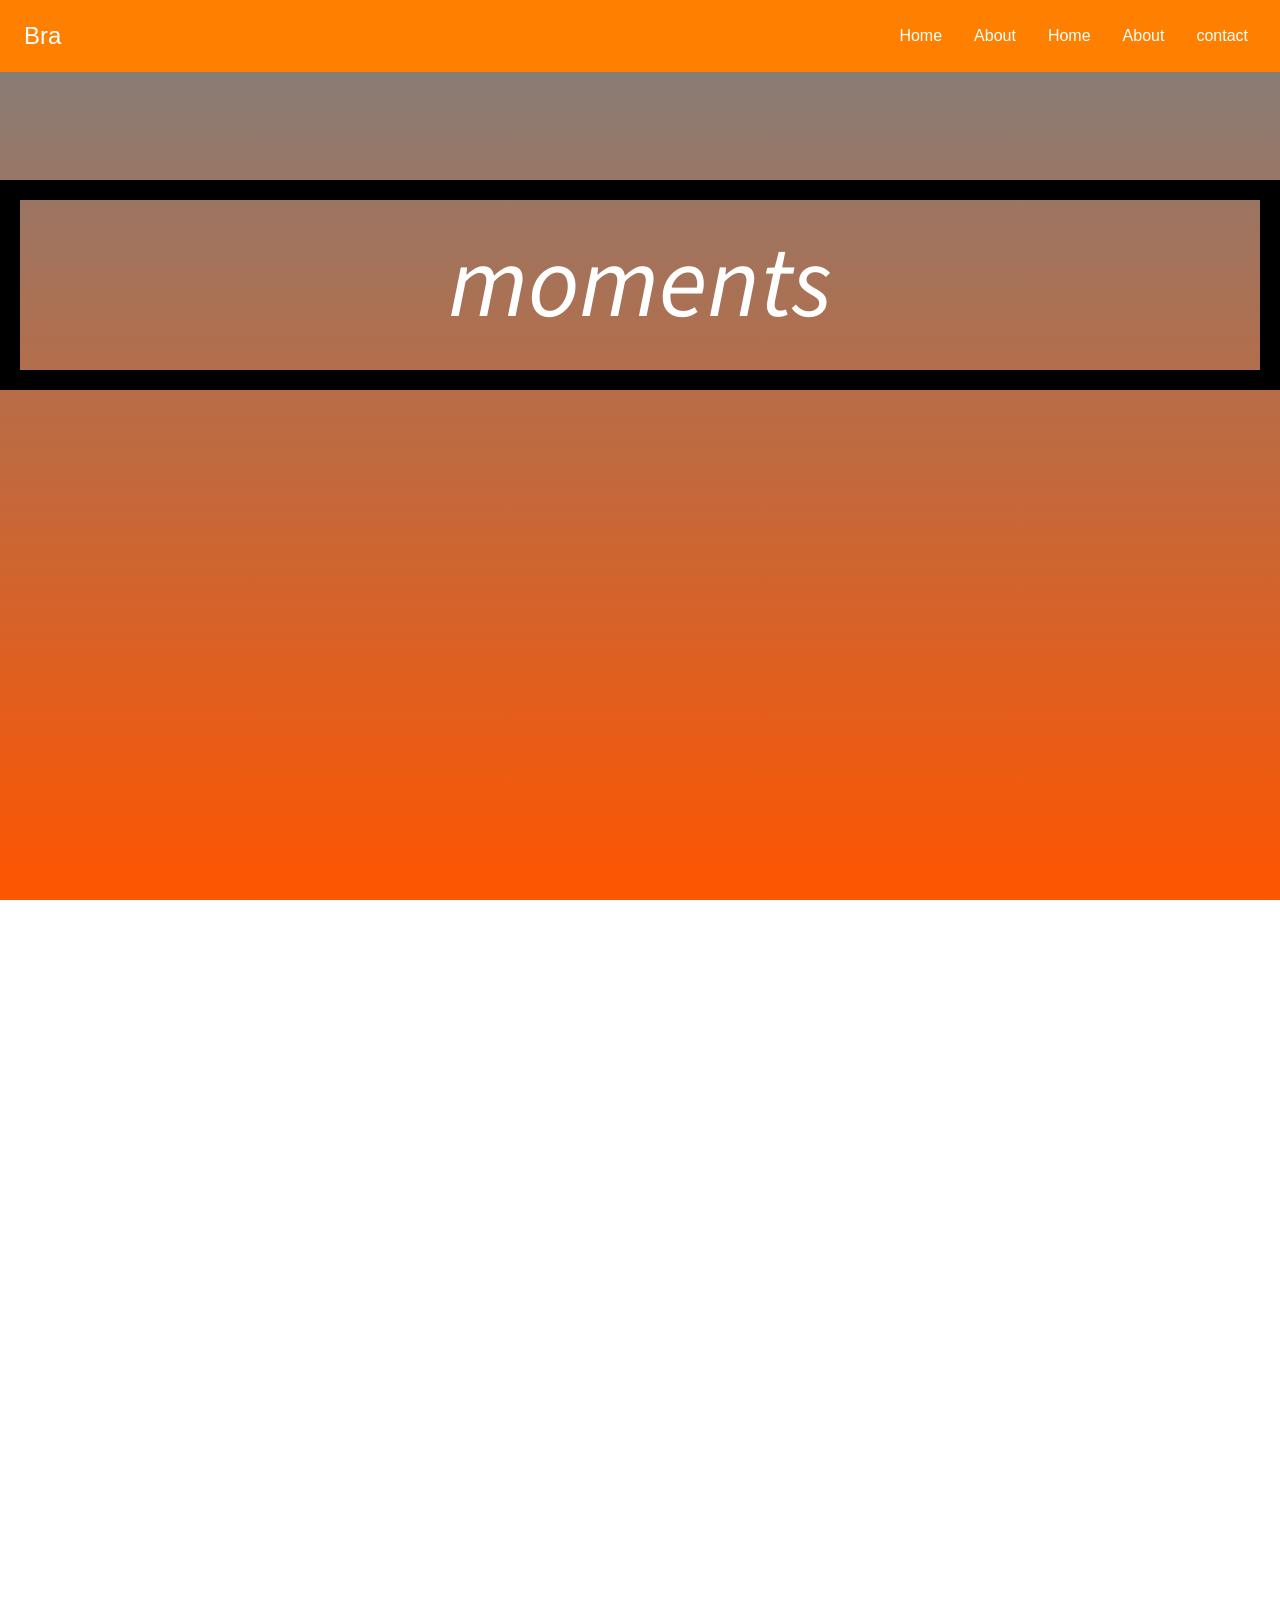
==== commit 20aea5cc: "Add files via upload" ====
--- a/index.html
+++ b/index.html
@@ -39,11 +39,11 @@
           <ul>
             <li><a href="#banner" >Home</a></li>
             <li><a href="#feature">About</a></li>
-            <li><a href="#service">packages</a></li>
+            <!-- <li><a href="#service">packages</a></li> -->
             <li><a href="#packages">Home</a></li>
             <li><a href="#gallery">About</a></li>
             <li><a href="#contactform">contact</a></li>
-            <li><a href="#footer">Contact</a></li>
+            <!-- <li><a href="#footer">Contact</a></li> -->
           </ul>
         </div>
       </nav>
@@ -403,11 +403,12 @@
                         <div class="content">
                             <div class="closebtn" onclick="togglepopup3()">&times;</div>
                             <h1>360 Booth</h1>
-                            <p>360 Booth
-
+                            <p>360 Booth</p>
+                                <p class="text">  
                                 3 Hours of Mirror interaction
-                                Standard Features
-                                <ul> Choice of 2×6 or 4×6 prints</ul>
+                                Standard Features </p>
+                                <p class="text1"><ul> Choice of 2×6 or 4×6 prints</ul>
+                                </p>
                                 <ul>  Choice of Personalized Print Layout</ul>
                                 <ul>   Killer Props & Accessories</ul>
                                 <ul>   Ethusiastic On-Site Host</ul>
@@ -423,7 +424,7 @@
                                 3 Hours of Selfie Mirror interaction
                                 
                                 Professional Quality DSLR Photos
-                                
+                         
                              
                                 <video class="promo" width="480" height="200" controls>
                                     <source src="images/Desktop 2018.12.06 - 18.59.52.01.mp4">
--- a/style.css
+++ b/style.css
@@ -1635,6 +1635,93 @@
         z-index: 1000;
     }
 }
+@media (min-width: 800px) and (max-width: 968px)
+{
+    .button2{
+        width: 200px;
+        height: 400px;
+        margin: 0;
+        background-color: gray;
+        color: white;
+        display: flex;
+        display: table-cell;
+        vertical-align:middle;
+        background-color: yellow;
+        color: black;
+       
+        text-align: center;
+        font-size: 1px;
+        padding-bottom: 50px;
+        padding-right: 20px;
+        border-radius: 15px;
+        border: 3px dashed blue;
+        justify-content: space-between;
+        align-items: center;
+        margin-left: 45px;
+        margin-bottom: 1000px;
+    }
+    .button3{
+       
+        width: 200px;
+        height: 400px;
+        margin: 0;
+        background-color: gray;
+        color: white;
+        display: flex;
+        display: table-cell;
+        vertical-align:middle;
+        background-color: yellow;
+        color: black;
+       
+        text-align: center;
+        font-size: 1px;
+        padding-bottom: 50px;
+        padding-right: 20px;
+        border-radius: 15px;
+        border: 3px dashed blue;
+        justify-content: space-between;
+        align-items: center;
+        margin-right: 45px;
+        margin-bottom: 1000px;
+    }
+    .popup2 .content2{
+        position: fixed;
+        top: 50%;
+        left: 50%;
+        transform: translate(-50%,-50%)  scale(0);
+        background: #fff;
+        width: 300px;
+        height: 300px;
+        z-index: 2;
+        text-align: center;
+        padding: 20px;
+        box-sizing: border-box;
+        z-index: 200;
+    
+    }
+    .popup3 .content {
+        position: fixed;
+        top: 50%;
+        left: 50%;
+        transform: translate(-50%,-50%)  scale(0);
+        background: #fff;
+        width: 500px;
+        height: 300px;
+        z-index: 2;
+        text-align: center;
+        padding: 20px;
+        box-sizing: border-box;
+        z-index: 200;
+    
+    }
+    .popup3 .content .text {
+            font-size: 5px;
+    
+    }
+    .text1{
+        font-size: 5px;
+    }
+}
 /* @media only screen and (max-width: 2000px) {
     .button2{
         background-color: yellow;
--- a/style.css
+++ b/style.css
@@ -1635,6 +1635,93 @@
         z-index: 1000;
     }
 }
+@media (min-width: 800px) and (max-width: 968px)
+{
+    .button2{
+        width: 200px;
+        height: 400px;
+        margin: 0;
+        background-color: gray;
+        color: white;
+        display: flex;
+        display: table-cell;
+        vertical-align:middle;
+        background-color: yellow;
+        color: black;
+       
+        text-align: center;
+        font-size: 1px;
+        padding-bottom: 50px;
+        padding-right: 20px;
+        border-radius: 15px;
+        border: 3px dashed blue;
+        justify-content: space-between;
+        align-items: center;
+        margin-left: 45px;
+        margin-bottom: 1000px;
+    }
+    .button3{
+       
+        width: 200px;
+        height: 400px;
+        margin: 0;
+        background-color: gray;
+        color: white;
+        display: flex;
+        display: table-cell;
+        vertical-align:middle;
+        background-color: yellow;
+        color: black;
+       
+        text-align: center;
+        font-size: 1px;
+        padding-bottom: 50px;
+        padding-right: 20px;
+        border-radius: 15px;
+        border: 3px dashed blue;
+        justify-content: space-between;
+        align-items: center;
+        margin-right: 45px;
+        margin-bottom: 1000px;
+    }
+    .popup2 .content2{
+        position: fixed;
+        top: 50%;
+        left: 50%;
+        transform: translate(-50%,-50%)  scale(0);
+        background: #fff;
+        width: 300px;
+        height: 300px;
+        z-index: 2;
+        text-align: center;
+        padding: 20px;
+        box-sizing: border-box;
+        z-index: 200;
+    
+    }
+    .popup3 .content {
+        position: fixed;
+        top: 50%;
+        left: 50%;
+        transform: translate(-50%,-50%)  scale(0);
+        background: #fff;
+        width: 500px;
+        height: 300px;
+        z-index: 2;
+        text-align: center;
+        padding: 20px;
+        box-sizing: border-box;
+        z-index: 200;
+    
+    }
+    .popup3 .content .text {
+            font-size: 5px;
+    
+    }
+    .text1{
+        font-size: 5px;
+    }
+}
 /* @media only screen and (max-width: 2000px) {
     .button2{
         background-color: yellow;
